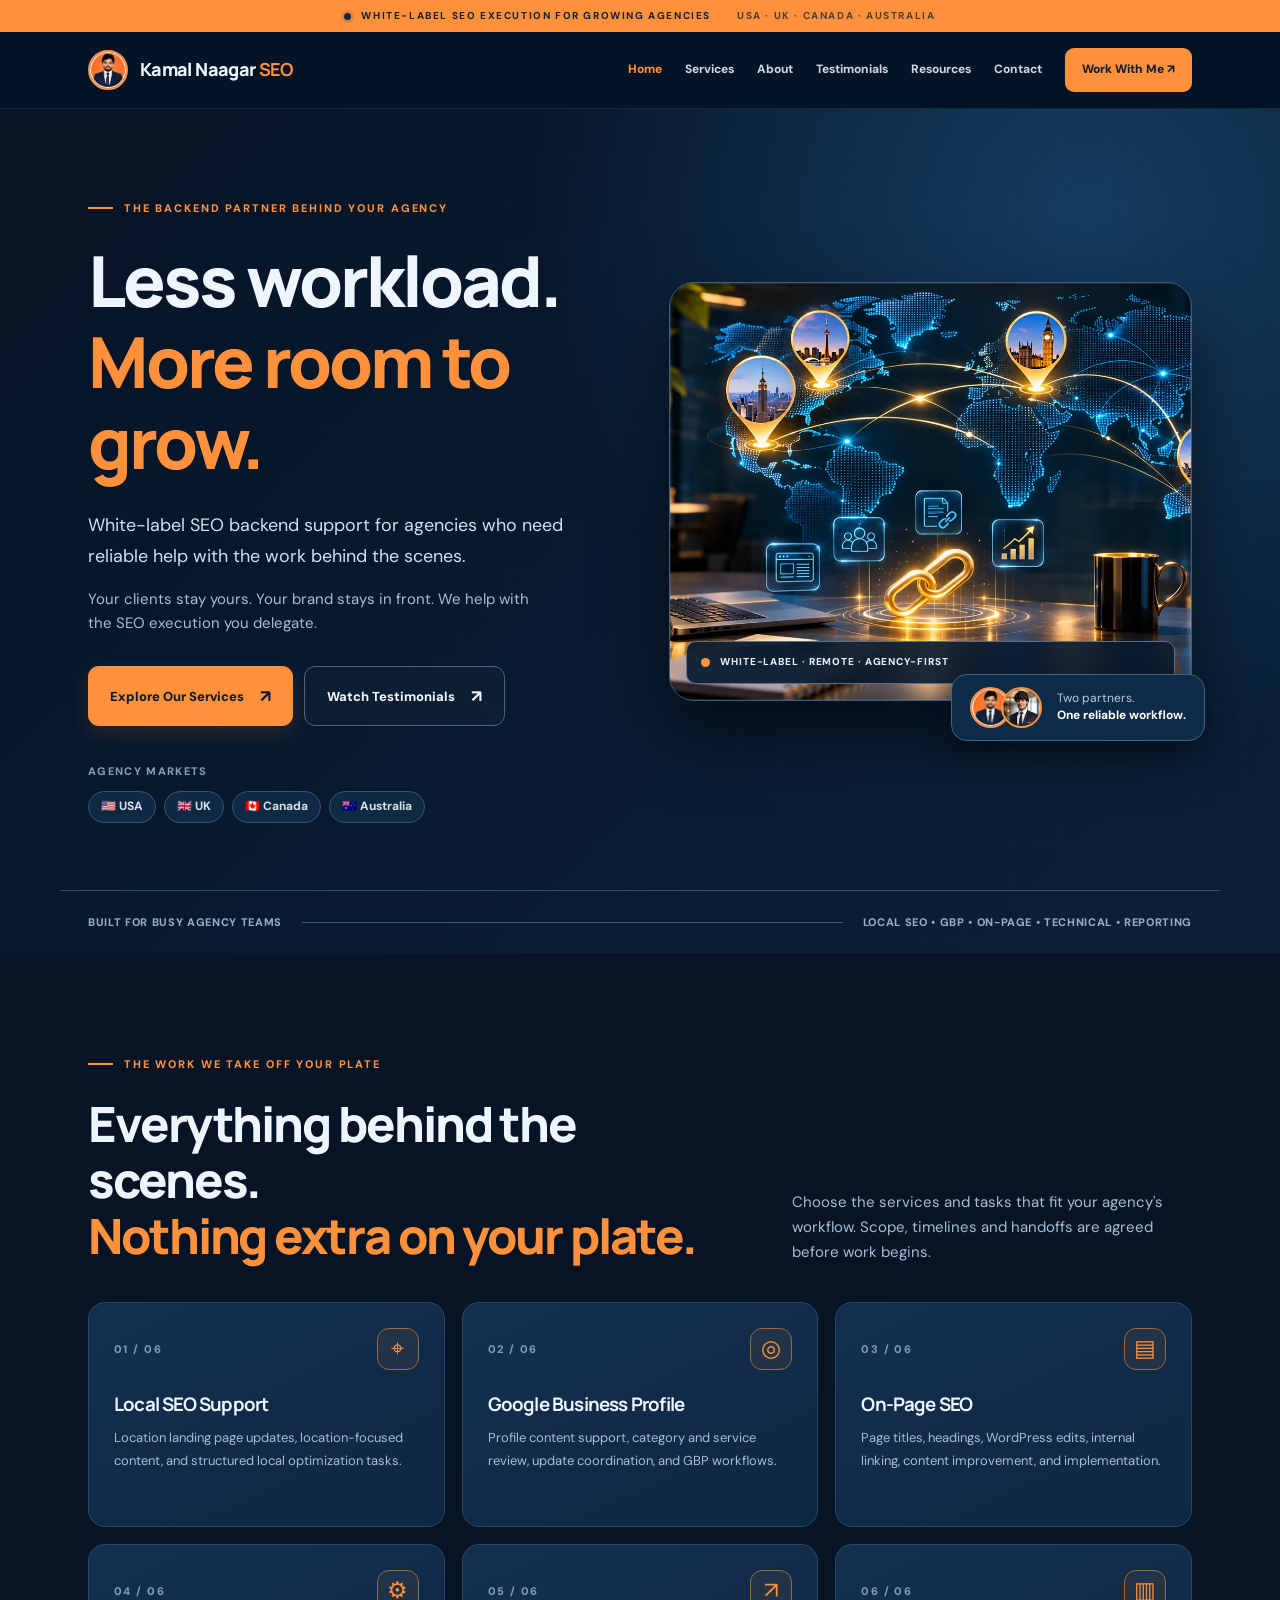
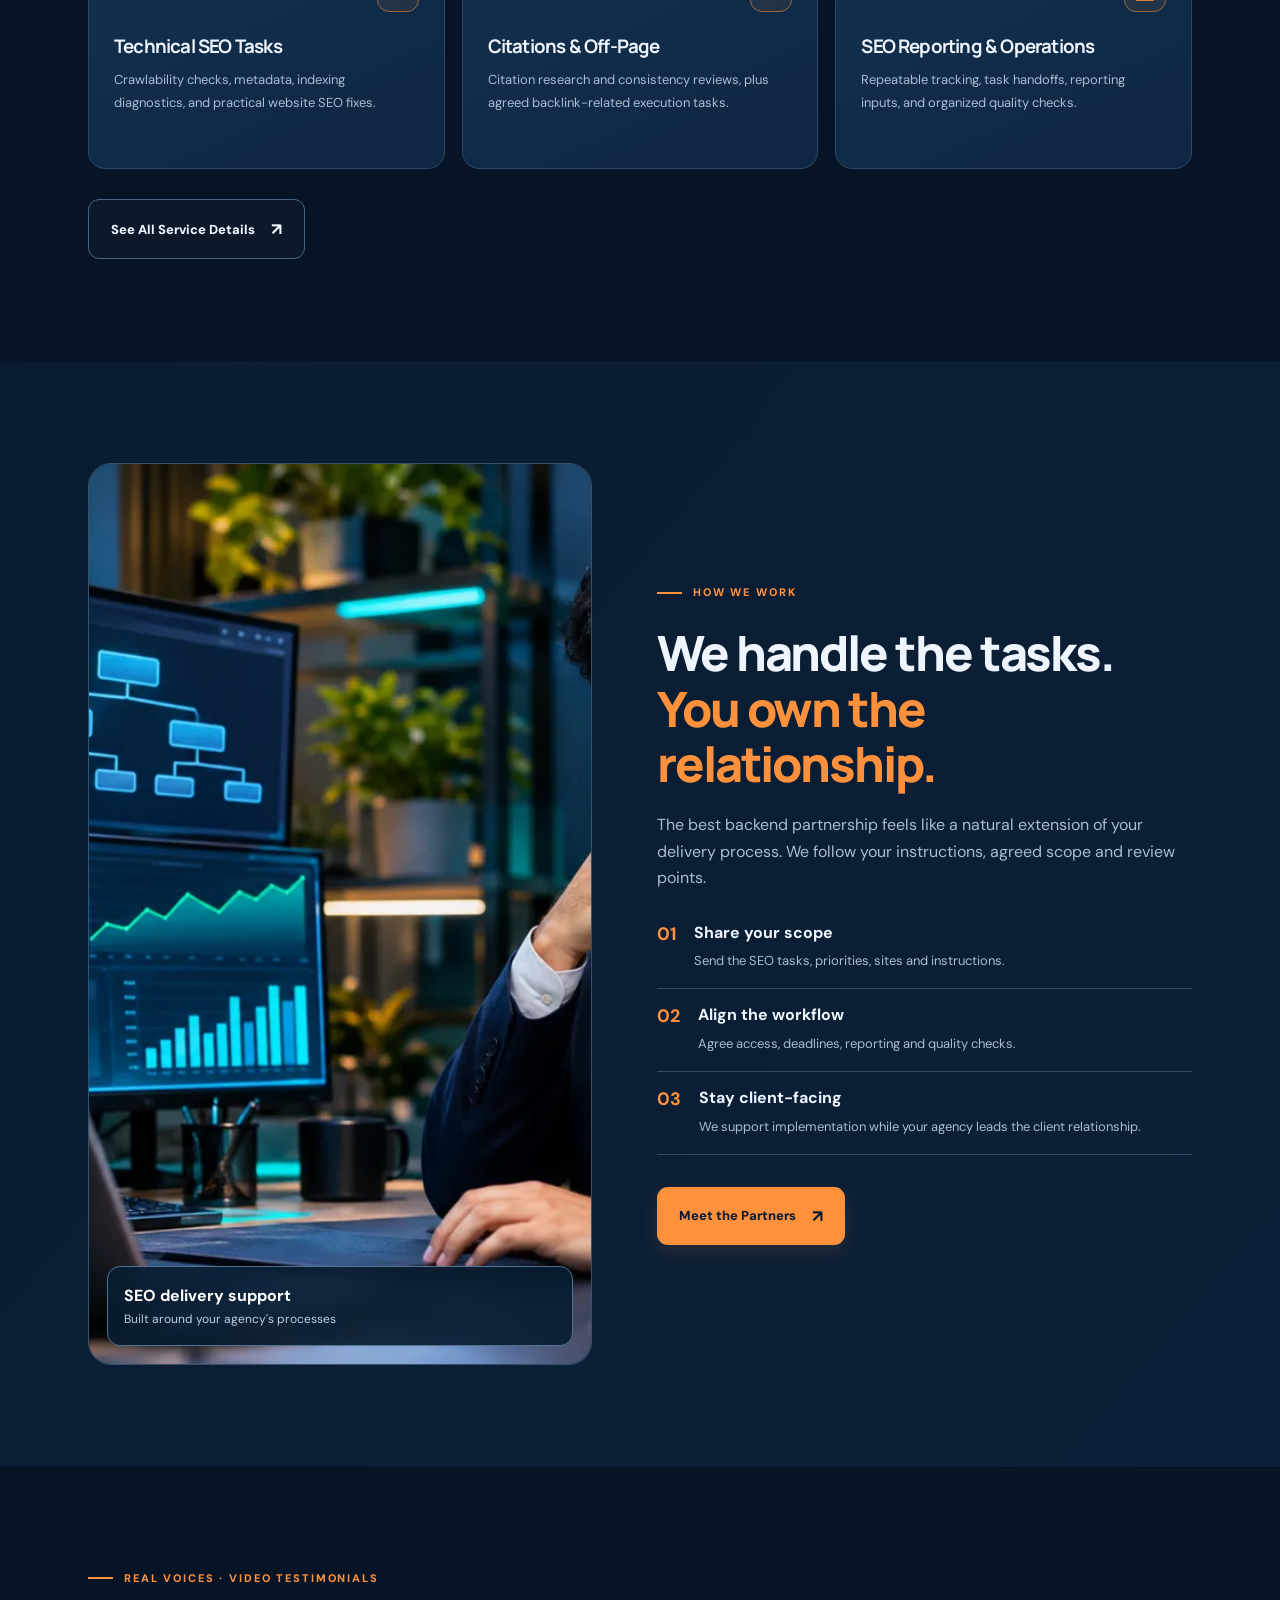
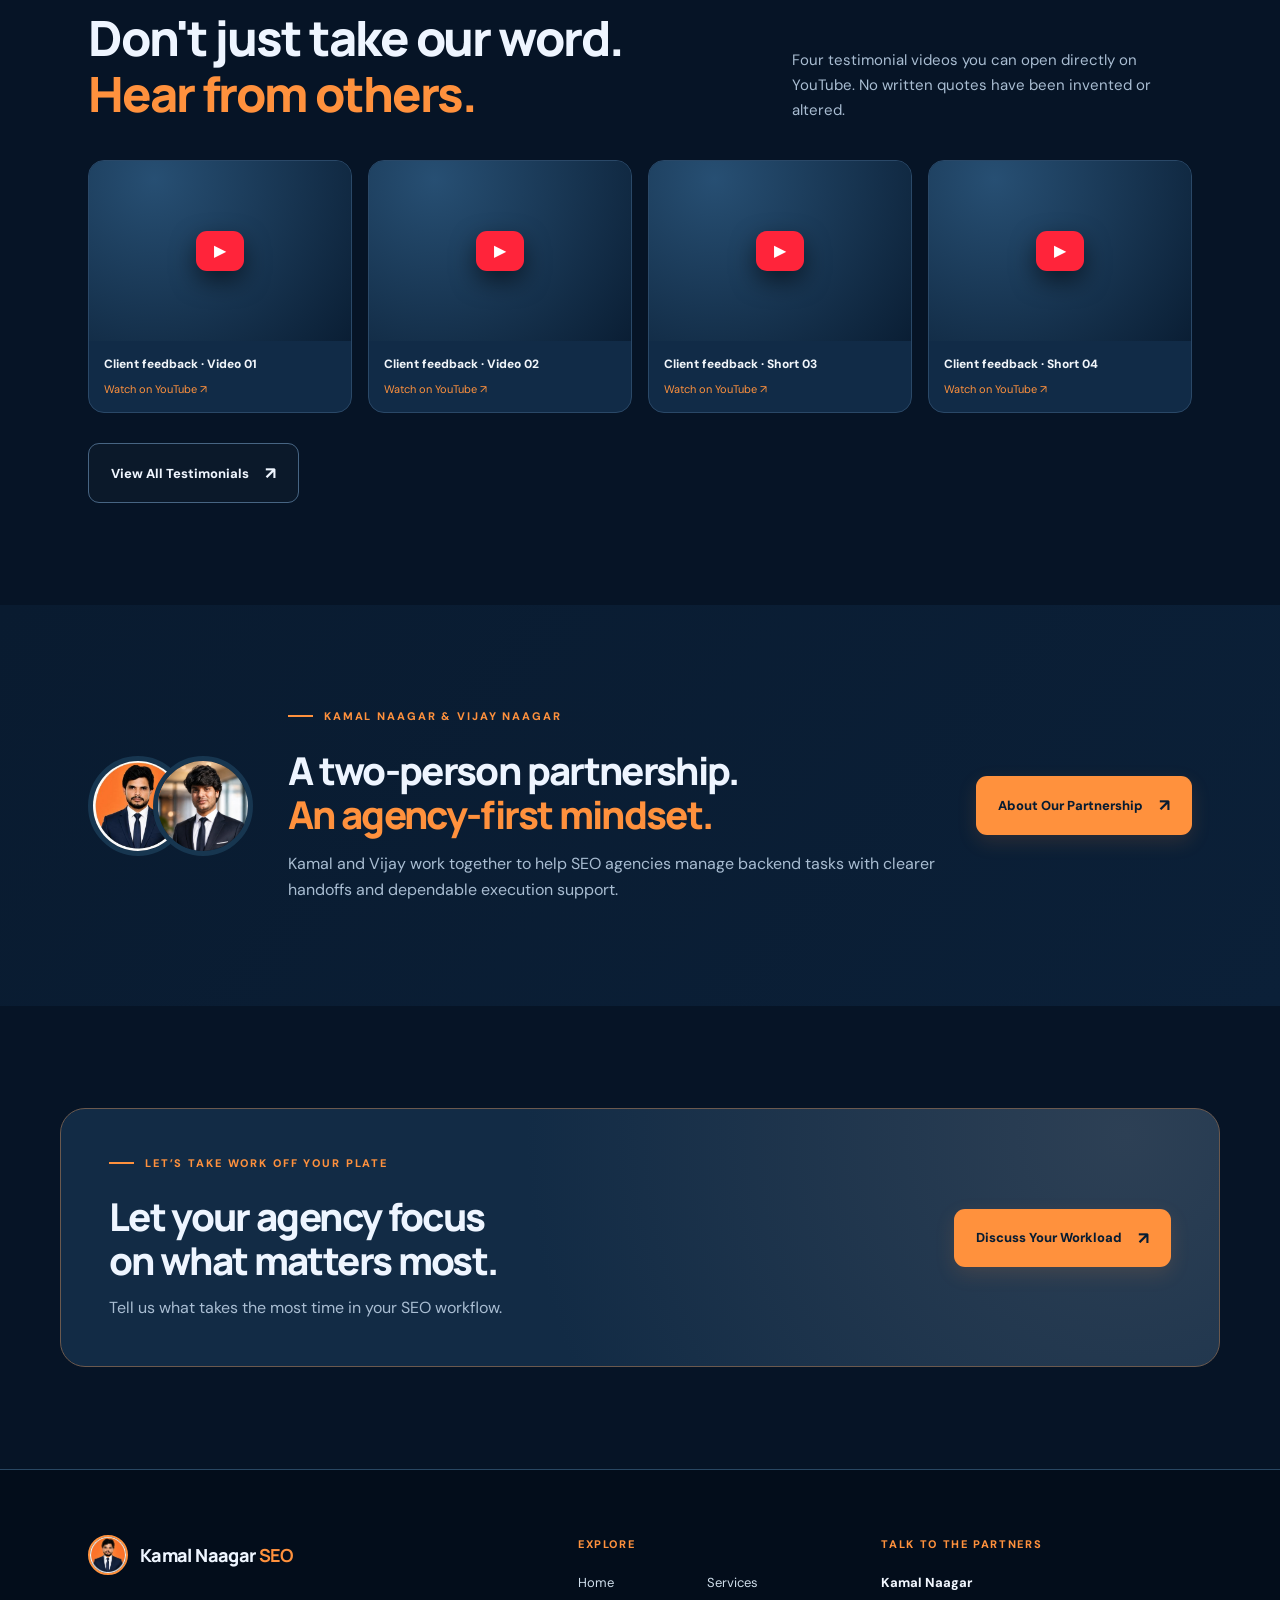
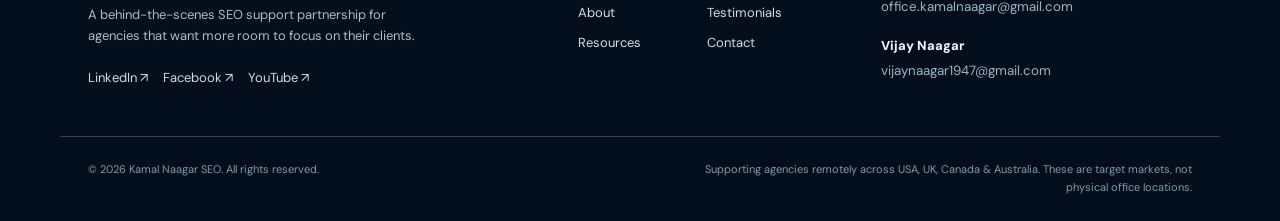
==== index.html @ 5e61b2eb "Add files via upload" ====
<!DOCTYPE html>

<html lang="en"><head><meta charset="utf-8"/><meta content="width=device-width,initial-scale=1" name="viewport"/><meta content="#061426" name="theme-color"/><title>White-Label SEO Backend Support for Agencies | Kamal Naagar SEO</title><meta content="Reduce SEO delivery workload with white-label local SEO, GBP, on-page and technical SEO support for agencies in the USA, UK, Canada and Australia." name="description"/><link href="https://kamalnaagarseo.github.io/" rel="canonical"/><meta content="website" property="og:type"/><meta content="White-Label SEO Backend Support for Agencies" property="og:title"/><meta content="Reduce SEO delivery workload with white-label local SEO, GBP, on-page and technical SEO support for agencies in the USA, UK, Canada and Australia." property="og:description"/><meta content="https://kamalnaagarseo.github.io/kamal.jpg" property="og:image"/><link href="kamal.jpg" rel="icon" type="image/jpeg"/><style>
@import url('https://fonts.googleapis.com/css2?family=DM+Sans:wght@400;500;600;700;800&family=Manrope:wght@400;500;600;700;800&display=swap');
:root{--bg:#061426;--bg2:#091c32;--panel:#0f2742;--panel2:#112e4e;--ink:#eef5ff;--muted:#a9bdd2;--orange:#ff913d;--orange2:#ffb469;--line:#274360;--max:1160px}*{box-sizing:border-box}html{scroll-behavior:smooth}body{margin:0;min-width:320px;background:var(--bg);color:var(--ink);font-family:'DM Sans',Arial,sans-serif;font-size:16px;line-height:1.65;overflow-x:hidden}img{max-width:100%}button,input,textarea,select{font:inherit}button,a{-webkit-tap-highlight-color:transparent}a{color:inherit}a:focus-visible,button:focus-visible,input:focus-visible,textarea:focus-visible,select:focus-visible{outline:3px solid #ffbc7b;outline-offset:3px}h1,h2,h3{font-family:Manrope,Arial,sans-serif;letter-spacing:-.043em;line-height:1.15;margin:0}h1{font-size:clamp(2.75rem,5.5vw,5.2rem);font-weight:800}h2{font-size:clamp(2rem,3.8vw,3.55rem);font-weight:800}h2 em{font-style:normal;color:var(--orange)}h3{font-size:1.17rem}p{margin:0;color:var(--muted)}.wrap{max-width:var(--max);padding:0 28px;margin:0 auto}.topline{height:32px;display:flex;align-items:center;justify-content:center;gap:10px;background:var(--orange);color:#152339;font-size:10px;letter-spacing:.16em;font-weight:800}.pulse{height:7px;width:7px;border-radius:50%;background:#142940;box-shadow:0 0 0 3px #14294021}.topline-right{margin-left:16px;opacity:.75}.site-header{z-index:100;position:sticky;top:0;background:#061426f2;border-bottom:1px solid #253b5385;backdrop-filter:blur(18px)}.nav-row{height:76px;display:flex;align-items:center;justify-content:space-between;gap:20px}.logo{display:inline-flex;align-items:center;gap:12px;text-decoration:none;white-space:nowrap;font-family:Manrope,sans-serif;letter-spacing:-.035em;font-size:18px;font-weight:800}.logo img{width:40px;height:40px;border-radius:50%;border:2px solid var(--orange);object-fit:cover;background:#fff}.logo b{color:var(--orange)}.nav-links{display:flex;align-items:center;gap:23px}.nav-links a{text-decoration:none;font-size:12px;font-weight:800;color:#cad7e6;transition:color .2s}.nav-links a:hover,.nav-links a[aria-current="page"]{color:var(--orange)}.nav-links .nav-cta{color:#0e1e30;background:var(--orange);padding:12px 17px;border-radius:9px}.menu-toggle{display:none;flex-direction:column;align-items:center;justify-content:center;gap:5px;border:1px solid #46617c;border-radius:9px;background:#132b45;width:44px;height:44px}.menu-toggle span{display:block;width:19px;height:2px;background:#fff;border-radius:2px}.section{padding:102px 0}.section-alt{background:linear-gradient(130deg,#091b30,#0b2038)}.kicker{color:var(--orange);text-transform:uppercase;letter-spacing:.17em;font-size:11px;font-weight:800;display:flex;align-items:center;gap:11px;margin-bottom:23px}.kicker>span{height:2px;width:25px;flex:none;background:var(--orange)}.btn{display:inline-flex;align-items:center;justify-content:center;gap:16px;text-decoration:none;border-radius:11px;padding:15px 22px;font-weight:800;font-size:13px;transition:transform .2s,box-shadow .2s;white-space:nowrap}.btn:hover{transform:translateY(-3px)}.btn-primary{background:var(--orange);color:#071c32;box-shadow:0 7px 20px #ff913d22;border:none;cursor:pointer}.btn-outline{border:1px solid #476583;color:#f0f6ff;background:#ffffff05}.btn span{font-size:17px}.intro{font-size:clamp(1rem,1.4vw,1.2rem);line-height:1.75;color:#d1e0ef}.hero-home{position:relative;overflow:hidden;background:radial-gradient(circle at 85% 12%,#153c60 0,transparent 42%),linear-gradient(135deg,#061426 10%,#0a2038 90%)}.hero-home:before{content:"";position:absolute;inset:0;pointer-events:none;opacity:.19;background-image:linear-gradient(#31506a55 1px,transparent 1px),linear-gradient(90deg,#31506a55 1px,transparent 1px);background-size:46px 46px;mask-image:linear-gradient(90deg,transparent,#000)}.hero-layout{position:relative;display:grid;grid-template-columns:1fr 1fr;align-items:center;gap:58px;padding-top:90px;padding-bottom:67px}.hero-copy h1 span,.inner-hero h1 span{color:var(--orange)}.hero-copy .intro{margin-top:27px;max-width:500px}.support-text{max-width:460px;margin-top:14px;font-size:15px}.hero-actions{display:flex;flex-wrap:wrap;gap:11px;margin:30px 0 36px}.market-label{font-size:11px;letter-spacing:.12em;color:#839eb8;font-weight:800}.market-pills{display:flex;flex-wrap:wrap;gap:8px;margin-top:11px}.market-pills span{border:1px solid #375370;color:#d5e2ee;background:#0e2a43;font-weight:700;letter-spacing:0;font-size:12px;padding:5px 12px;border-radius:30px}.hero-art{position:relative;min-width:0;padding-bottom:40px}.art-frame{position:relative;overflow:hidden;border-radius:25px;border:1px solid #3d5c7c;box-shadow:0 32px 70px #0008;background:#18314c}.art-frame:after{content:"";position:absolute;inset:0;box-shadow:inset 0 0 0 1px #ffffff16;pointer-events:none}.art-frame>img{display:block;aspect-ratio:1.25;object-fit:cover;width:100%;height:auto;object-position:center}.art-label{position:absolute;bottom:16px;left:16px;right:16px;border:1px solid #55718e;background:#071a2fe8;color:#e5f1fa;backdrop-filter:blur(10px);padding:12px 14px;border-radius:10px;font-size:10px;font-weight:800;letter-spacing:.09em;display:flex;align-items:center;gap:10px}.eyedot{height:9px;width:9px;background:#ff963f;border-radius:100%}.hero-partners{display:flex;align-items:center;position:absolute;right:-13px;bottom:0;padding:12px 18px;border-radius:16px;border:1px solid #426282;background:#0d2a47;box-shadow:0 14px 30px #0006}.hero-partners img{width:41px;height:41px;border-radius:50%;border:2px solid var(--orange);object-fit:cover;margin-right:-10px;background:white}.hero-partners span{font-size:12px;margin-left:25px;color:#b9cadc;line-height:1.4}.hero-partners strong{color:white}.hero-bottom{position:relative;border-top:1px solid #31506c;display:flex;align-items:center;gap:20px;padding-top:22px;padding-bottom:22px;color:#96aec4;font-size:11px;letter-spacing:.06em;text-transform:uppercase;font-weight:800}.hero-line{height:1px;flex:1;background:#3e5a75}.section-heading{display:flex;align-items:end;justify-content:space-between;gap:38px;margin-bottom:38px}.section-heading>p{max-width:400px;font-size:15px}.service-grid{display:grid;grid-template-columns:repeat(3,minmax(0,1fr));gap:17px}.service-card{border:1px solid #2a4867;border-radius:17px;padding:25px 25px 30px;background:linear-gradient(155deg,#12304e,#0e2742);min-height:225px;transition:transform .25s,border-color .25s}.service-card:hover{transform:translateY(-5px);border-color:#ff913d85}.card-top{display:flex;justify-content:space-between;align-items:center;margin-bottom:24px}.service-num{font-size:11px;color:#7e9ebd;letter-spacing:.13em;font-weight:800}.service-icon{display:grid;place-items:center;width:42px;height:42px;border:1px solid #9d683f;background:#ff913d14;border-radius:12px;color:var(--orange);font-size:23px}.service-card h3{margin-bottom:11px}.service-card p{font-size:13px;line-height:1.75}.center-action{margin-top:30px}.editorial-grid{display:grid;grid-template-columns:.97fr 1.03fr;gap:65px;align-items:center}.editorial-image,.feature-image{position:relative;min-width:0;border:1px solid #335270;border-radius:23px;overflow:hidden;background:#12314f}.editorial-image img,.feature-image img{width:100%;display:block;aspect-ratio:1.15;object-fit:cover}.image-badge{position:absolute;left:18px;right:18px;bottom:18px;background:#091d32e8;border:1px solid #517392;border-radius:13px;padding:16px;display:flex;flex-direction:column;backdrop-filter:blur(12px)}.image-badge strong{color:#fff}.image-badge span{color:#becfe1;font-size:12px}.editorial-copy>p,.feature-text>p{margin:20px 0 26px}.timeline{display:grid;gap:13px;margin:28px 0 32px}.timeline>div{display:flex;gap:18px;padding-bottom:17px;border-bottom:1px solid #304d67}.timeline strong{color:var(--orange);font-size:18px}.timeline span{display:grid;gap:4px}.timeline b{color:#eff6ff}.timeline small{font-size:13px;color:var(--muted)}.testimonial-grid{display:grid;grid-template-columns:repeat(4,minmax(0,1fr));gap:16px}.testimonial-card{background:#112b47;border:1px solid #2a4867;border-radius:16px;overflow:hidden;text-decoration:none;transition:transform .2s}.testimonial-card:hover{transform:translateY(-4px)}.testimonial-visual{position:relative;aspect-ratio:16/11;background:radial-gradient(circle at 25% 10%,#274f73,#0a1e34);display:grid;place-items:center}.testimonial-visual img{position:absolute;width:100%;height:100%;object-fit:cover;opacity:.8}.play-icon{position:relative;z-index:2;background:#ff243a;color:#fff;border-radius:11px;padding:12px 18px;line-height:1;box-shadow:0 10px 25px #0008}.test-info{display:flex;flex-direction:column;padding:14px 15px;gap:5px}.test-info span:first-child{color:#f0f5fa;font-size:12px;font-weight:800}.test-info span:last-child{color:var(--orange);font-size:11px}.partner-callout{display:grid;grid-template-columns:auto 1fr auto;gap:35px;align-items:center}.partner-callout h2{font-size:clamp(1.9rem,3vw,2.9rem)}.partner-callout p{margin-top:14px;max-width:670px}.partner-stack{display:flex;align-items:center}.partner-stack img{width:100px;height:100px;object-fit:cover;border:5px solid #173650;border-radius:50%;background:white}.partner-stack img+img{margin-left:-35px}.cta-band{border:1px solid #6b594e;border-radius:25px;display:flex;justify-content:space-between;align-items:center;gap:30px;padding:45px 48px;background:radial-gradient(circle at 92% 10%,#2d4055,#122b45 55%)}.cta-band h2{font-size:clamp(1.8rem,3vw,2.8rem)}.cta-band p{margin-top:12px}.inner-hero{background:radial-gradient(circle at 88% 10%,#193d5c 0,transparent 50%),#091a2e;border-bottom:1px solid #294561;padding:92px 0}.inner-hero-grid{display:grid;grid-template-columns:1fr 1fr;gap:55px;align-items:center}.inner-hero h1{font-size:clamp(2.6rem,4.8vw,4.5rem)}.inner-hero .intro{max-width:700px;margin:22px 0 30px}.inner-hero-image{position:relative;border:1px solid #3a5a74;border-radius:22px;padding:9px;background:#132c47;overflow:hidden}.inner-hero-image img{display:block;aspect-ratio:1.4;object-fit:cover;width:100%;border-radius:15px}.image-note{position:absolute;bottom:14px;right:14px;color:#d6e4ef;font-size:10px;background:#061426c9;padding:5px 10px;border-radius:7px}.feature-row{display:grid;grid-template-columns:1fr 1fr;gap:55px;align-items:center}.feature-image img{aspect-ratio:1.25}.tick-list{padding:0;margin:20px 0 31px;list-style:none;display:grid;gap:11px}.tick-list li{padding-left:28px;position:relative;color:#d0deeb}.tick-list li:before{content:'✓';position:absolute;left:0;color:var(--orange);font-weight:900}.compact-hero{padding:88px 0 73px}.compact-hero h1{max-width:850px}.about-hero{text-align:left}.team-portraits{display:flex;align-items:center;gap:0;margin-top:27px}.team-portraits>img{height:78px;width:78px;object-fit:cover;border-radius:50%;border:4px solid var(--orange);background:#fff}.team-portraits>img+img{margin-left:-16px}.team-portraits>div{display:grid;margin-left:18px}.team-portraits strong{color:#fff}.team-portraits span{font-size:13px;color:var(--muted)}.team-grid{display:grid;grid-template-columns:1fr 1fr;gap:23px}.team-card{background:#102a46;border:1px solid #2e4e6c;border-radius:23px;overflow:hidden;display:grid;grid-template-columns:44% 56%;min-height:385px}.team-photo{background:#132942;min-width:0}.team-photo img{width:100%;height:100%;min-height:385px;object-fit:cover;object-position:center}.team-body{padding:34px 25px;display:flex;flex-direction:column;align-items:start;justify-content:center;gap:10px;min-width:0}.role-label{font-size:10px;color:var(--orange);font-weight:800;letter-spacing:.13em}.team-body h3{font-size:1.8rem;margin-bottom:5px}.team-body p{font-size:13px;margin-bottom:13px}.team-body a{font-size:12px;overflow-wrap:anywhere;color:#ffc08b;text-decoration:none}.contact-grid{display:grid;grid-template-columns:1.3fr .8fr;gap:28px;align-items:start}.contact-panel,.contact-side{border-radius:24px;background:#102943;border:1px solid #2b4a67;padding:35px}.contact-panel h2,.contact-side h2{font-size:clamp(1.8rem,3vw,2.6rem);margin-bottom:14px}.contact-panel>p{margin-bottom:26px;font-size:14px}.contact-form{display:grid;gap:18px}.form-row{display:grid;grid-template-columns:1fr 1fr;gap:17px}.contact-form label{display:grid;gap:8px;color:#e5f2ff;font-size:12px;font-weight:800}.contact-form input,.contact-form select,.contact-form textarea{width:100%;border-radius:10px;border:1px solid #3a5975;background:#061c31;color:#eff6ff;padding:12px 14px;outline:none;min-width:0}.contact-form textarea{resize:vertical}.contact-form input::placeholder,.contact-form textarea::placeholder{color:#7f9bb5}.contact-form .btn{justify-self:start}.form-disclosure{font-size:12px}.form-error{font-size:13px;color:#ffcbac}.contact-person{border-bottom:1px solid #34536e;display:flex;gap:15px;padding:20px 0;align-items:center}.contact-person img{width:68px;height:68px;object-fit:cover;border:2px solid var(--orange);background:#fff;border-radius:14px}.contact-person h3{font-size:16px}.contact-person p{font-size:12px;margin:3px 0}.contact-person a{font-size:12px;color:var(--orange);overflow-wrap:anywhere;text-decoration:none}.contact-note{margin-top:25px;border-radius:12px;background:#0b213a;padding:20px}.contact-note p{margin:10px 0}.contact-note small{color:#9eb5cd}.embed-grid{display:grid;grid-template-columns:1fr 1fr;gap:25px}.embed-card{border:1px solid #2f4d6a;border-radius:18px;overflow:hidden;background:#112a46}.embed-card iframe{display:block;width:100%;aspect-ratio:16/9;border:0}.embed-meta{padding:18px 20px;display:flex;align-items:center;justify-content:space-between;gap:15px}.embed-meta h3{font-size:15px}.embed-meta a{color:var(--orange);text-decoration:none;font-size:12px;white-space:nowrap}.resource-grid{display:grid;grid-template-columns:1fr 1fr;gap:25px}.resource-card{background:#102a46;border:1px solid #34536e;border-radius:20px;overflow:hidden;text-decoration:none;padding:26px}.resource-art{background:linear-gradient(100deg,#183e62,#09223b);height:140px;margin:-26px -26px 24px;display:grid;place-items:center}.resource-art span{font-size:66px;color:var(--orange)}.resource-card h2{font-size:25px;margin:11px 0}.resource-card p{margin-bottom:15px}.resource-card strong{color:var(--orange);font-size:13px}.article-body{max-width:850px}.article-body .backlink{color:var(--orange);text-decoration:none}.article-body section{padding:28px 0;border-bottom:1px solid #2d4a64}.article-body h2{font-size:26px;margin-bottom:15px}.article-body p{font-size:16px}.article-end{margin-top:35px;background:#14304c;padding:22px;border-radius:12px}.article-end a{color:var(--orange)}.site-footer{background:#030d1b;border-top:1px solid #294762;padding:65px 0 25px}.footer-main{display:grid;grid-template-columns:1.4fr .8fr 1fr;gap:55px}.foot-about>p{margin:20px 0;max-width:340px;font-size:13px}.foot-label{font-size:11px;font-weight:800;color:var(--orange);letter-spacing:.15em;text-transform:uppercase;display:block;margin-bottom:18px}.footer-nav{display:grid;grid-template-columns:1fr 1fr;gap:9px}.footer-nav a,.social-links a{font-size:13px;text-decoration:none;color:#d0deeb}.social-links{display:flex;gap:15px;flex-wrap:wrap}.foot-email{font-size:13px;display:block;color:#f2f7ff;text-decoration:none;font-weight:800;margin-top:16px}.foot-email:first-of-type{margin-top:0}.footer-main small{color:#9bb4cb;overflow-wrap:anywhere}.bottomline{display:flex;justify-content:space-between;gap:25px;margin-top:48px;padding-top:23px;border-top:1px solid #29425d;color:#7e9bb5;font-size:11px}.bottomline span:last-child{text-align:right;max-width:510px}
@media(max-width:1050px){.nav-links{gap:13px}.hero-layout{gap:30px}.team-card{grid-template-columns:1fr}.team-photo img{max-height:270px;min-height:250px}.team-body{padding:30px}}@media(max-width:850px){.menu-toggle{display:flex;cursor:pointer}.nav-links{display:none;position:absolute;top:76px;left:0;right:0;padding:22px 28px 30px;background:#071a2d;box-shadow:0 20px 30px #0008;border-bottom:1px solid #345773;flex-direction:column;align-items:stretch;gap:0}.nav-links.open{display:flex}.nav-links a{font-size:15px;padding:12px 0}.nav-links .nav-cta{text-align:center;margin-top:15px;padding:12px}.hero-layout,.editorial-grid,.feature-row,.inner-hero-grid,.contact-grid{grid-template-columns:1fr}.hero-copy{max-width:720px}.hero-art{max-width:650px}.hero-home .hero-layout{padding-top:65px}.section-heading{display:block}.section-heading>p{margin-top:20px;max-width:700px}.service-grid{grid-template-columns:repeat(2,minmax(0,1fr))}.testimonial-grid{grid-template-columns:repeat(2,minmax(0,1fr))}.partner-callout{grid-template-columns:auto 1fr}.partner-callout>.btn{grid-column:2;justify-self:start}.footer-main{gap:30px}.inner-hero-grid{gap:35px}.inner-hero-image{max-width:700px}.topline-right{display:none}}@media(max-width:620px){.wrap{padding:0 20px}.topline{font-size:8px;letter-spacing:.09em}.nav-row{height:68px}.nav-links{top:68px}.logo{font-size:16px}.logo img{width:36px;height:36px}.section{padding:68px 0}.hero-layout{padding-top:50px;padding-bottom:48px}.hero-copy h1{font-size:clamp(2.6rem,10vw,3.8rem)}.hero-art{padding-right:8px;padding-bottom:30px}.hero-partners{right:0}.hero-bottom{align-items:flex-start;flex-direction:column;gap:5px;font-size:10px}.hero-line{display:none}.art-label{font-size:8px;bottom:12px;left:10px;right:10px}.service-grid,.testimonial-grid,.team-grid,.embed-grid,.resource-grid,.form-row{grid-template-columns:1fr}.service-card{min-height:auto}.partner-callout{grid-template-columns:1fr}.partner-callout>.btn{grid-column:auto}.cta-band{padding:30px 23px;flex-direction:column;align-items:stretch}.cta-band .btn{align-self:start}.inner-hero{padding:62px 0}.contact-panel,.contact-side{padding:23px}.footer-main{grid-template-columns:1fr}.bottomline{flex-direction:column}.bottomline span:last-child{text-align:left}.team-card{grid-template-columns:1fr}.team-photo img{max-height:340px}.embed-meta{align-items:flex-start;flex-direction:column}.partner-stack img{width:84px;height:84px}.hero-actions>.btn{font-size:12px;padding:13px 17px}.section-heading h2{font-size:clamp(2rem,9vw,3rem)}}@media(prefers-reduced-motion:reduce){*,*:before,*:after{scroll-behavior:auto!important;transition:none!important}}


/* Guaranteed resilient responsive layout */
html,body{width:100%;max-width:100%;overflow-x:clip}
.wrap{width:min(100% - 40px,1160px);margin-inline:auto}
img,video,iframe{max-width:100%}
.hero-art,.hero-copy,.feature-image,.feature-text,.inner-hero-image,.team-card,.contact-panel,.contact-side{min-width:0}
.team-portraits img{width:86px;height:86px;object-fit:cover;border-radius:50%;border:3px solid #ff913d}
.team-photo img{object-fit:cover;object-position:center 25%}
.contact-person{min-width:0}
.contact-person img{width:74px;height:74px;object-fit:cover;border-radius:50%;flex:none}
.contact-person a,.foot-email{overflow-wrap:anywhere}
.testimonial-visual img{width:100%;height:100%;object-fit:cover}
@media(max-width:980px){.wrap{width:min(100% - 32px,1160px)}.hero-layout,.inner-hero-grid,.feature-row,.contact-grid{grid-template-columns:1fr}.hero-art{max-width:660px}.service-grid{grid-template-columns:repeat(2,minmax(0,1fr))}.team-grid{grid-template-columns:1fr}.testimonial-grid{grid-template-columns:repeat(2,minmax(0,1fr))}}
@media(max-width:640px){.wrap{width:min(100% - 28px,1160px)}.service-grid,.testimonial-grid,.form-row{grid-template-columns:1fr}.team-card{display:block}.team-photo{height:330px}.team-photo img{min-height:0;height:100%;width:100%}.hero-layout{padding-top:54px}.inner-hero{padding-top:64px}.contact-panel,.contact-side{padding:22px}.hero-art{width:100%}.hero-actions .btn{width:100%}.site-header .logo span{font-size:14px}}

</style><link href="styles.css" rel="stylesheet"/><script defer="" src="site.js"></script></head><body><div class="topline"><span class="pulse"></span> WHITE-LABEL SEO EXECUTION FOR GROWING AGENCIES <span class="topline-right">USA · UK · CANADA · AUSTRALIA</span></div><header class="site-header"><div class="wrap nav-row"><a class="logo" href="index.html"><img alt="Kamal Naagar portrait mark" height="38" src="kamal.jpg" width="38"/><span>Kamal Naagar <b>SEO</b></span></a><button aria-controls="nav-links" aria-expanded="false" aria-label="Open navigation" class="menu-toggle" type="button"><span></span><span></span><span></span></button><nav aria-label="Main navigation" class="nav-links" id="nav-links"><a aria-current="page" href="index.html">Home</a><a href="services.html">Services</a><a href="about.html">About</a><a href="testimonials.html">Testimonials</a><a href="resources.html">Resources</a><a href="contact.html">Contact</a><a class="nav-cta" href="mailto:office.kamalnaagar@gmail.com?subject=White-Label%20SEO%20Backend%20Support%20Inquiry">Work With Me ↗</a></nav></div></header><main><section class="hero-home"><div class="wrap hero-layout"><div class="hero-copy"><div class="kicker"><span></span>THE BACKEND PARTNER BEHIND YOUR AGENCY</div><h1>Less workload.<br/><span>More room to grow.</span></h1><p class="intro">White-label SEO backend support for agencies who need reliable help with the work behind the scenes.</p><p class="support-text">Your clients stay yours. Your brand stays in front. We help with the SEO execution you delegate.</p><div class="hero-actions"><a class="btn btn-primary" href="services.html">Explore Our Services <span aria-hidden="true">↗</span></a><a class="btn btn-outline" href="testimonials.html">Watch Testimonials <span aria-hidden="true">↗</span></a></div><div class="market-label">AGENCY MARKETS <div class="market-pills"><span>🇺🇸 USA</span><span>🇬🇧 UK</span><span>🇨🇦 Canada</span><span>🇦🇺 Australia</span></div></div></div><div class="hero-art"><div class="art-frame"><img alt="Illustrative global digital network for remote agency support" fetchpriority="high" height="900" src="global.webp" width="1400"/><div class="art-label"><span class="eyedot"></span>WHITE-LABEL · REMOTE · AGENCY-FIRST</div></div><div class="hero-partners"><img alt="Kamal Naagar" src="kamal.jpg"/><img alt="Vijay Naagar" src="vijay.jpg"/><span>Two partners.<br/><strong>One reliable workflow.</strong></span></div></div></div><div class="wrap hero-bottom"><span>Built for busy agency teams</span><span class="hero-line"></span><span>Local SEO • GBP • On-Page • Technical • Reporting</span></div></section><section class="section"><div class="wrap"><div class="kicker"><span></span>THE WORK WE TAKE OFF YOUR PLATE</div><div class="section-heading"><div><h2>Everything behind the scenes.<br/><em>Nothing extra on your plate.</em></h2></div><p>Choose the services and tasks that fit your agency's workflow. Scope, timelines and handoffs are agreed before work begins.</p></div><div class="service-grid"><article class="service-card"><div class="card-top"><span class="service-num">01 / 06</span><span aria-hidden="true" class="service-icon">⌖</span></div><h3>Local SEO Support</h3><p>Location landing page updates, location-focused content, and structured local optimization tasks.</p></article><article class="service-card"><div class="card-top"><span class="service-num">02 / 06</span><span aria-hidden="true" class="service-icon">◎</span></div><h3>Google Business Profile</h3><p>Profile content support, category and service review, update coordination, and GBP workflows.</p></article><article class="service-card"><div class="card-top"><span class="service-num">03 / 06</span><span aria-hidden="true" class="service-icon">▤</span></div><h3>On-Page SEO</h3><p>Page titles, headings, WordPress edits, internal linking, content improvement, and implementation.</p></article><article class="service-card"><div class="card-top"><span class="service-num">04 / 06</span><span aria-hidden="true" class="service-icon">⚙</span></div><h3>Technical SEO Tasks</h3><p>Crawlability checks, metadata, indexing diagnostics, and practical website SEO fixes.</p></article><article class="service-card"><div class="card-top"><span class="service-num">05 / 06</span><span aria-hidden="true" class="service-icon">↗</span></div><h3>Citations &amp; Off-Page</h3><p>Citation research and consistency reviews, plus agreed backlink-related execution tasks.</p></article><article class="service-card"><div class="card-top"><span class="service-num">06 / 06</span><span aria-hidden="true" class="service-icon">▥</span></div><h3>SEO Reporting &amp; Operations</h3><p>Repeatable tracking, task handoffs, reporting inputs, and organized quality checks.</p></article></div><div class="center-action"><a class="btn btn-outline" href="services.html">See All Service Details <span aria-hidden="true">↗</span></a></div></div></section><section class="section section-alt"><div class="wrap editorial-grid"><div class="editorial-image"><img alt="Illustrative technical SEO workstations and analytics" height="900" loading="lazy" src="technical.webp" width="1400"/><div class="image-badge"><strong>SEO delivery support</strong><span>Built around your agency's processes</span></div></div><div class="editorial-copy"><div class="kicker"><span></span>HOW WE WORK</div><h2>We handle the tasks.<br/><em>You own the relationship.</em></h2><p>The best backend partnership feels like a natural extension of your delivery process. We follow your instructions, agreed scope and review points.</p><div class="timeline"><div><strong>01</strong><span><b>Share your scope</b><small>Send the SEO tasks, priorities, sites and instructions.</small></span></div><div><strong>02</strong><span><b>Align the workflow</b><small>Agree access, deadlines, reporting and quality checks.</small></span></div><div><strong>03</strong><span><b>Stay client-facing</b><small>We support implementation while your agency leads the client relationship.</small></span></div></div><a class="btn btn-primary" href="about.html">Meet the Partners <span aria-hidden="true">↗</span></a></div></div></section><section class="section"><div class="wrap"><div class="kicker"><span></span>REAL VOICES · VIDEO TESTIMONIALS</div><div class="section-heading"><div><h2>Don't just take our word.<br/><em>Hear from others.</em></h2></div><p>Four testimonial videos you can open directly on YouTube. No written quotes have been invented or altered.</p></div><div class="testimonial-grid"><a class="testimonial-card" href="https://www.youtube.com/watch?v=3HFFFrLKnqc" rel="noopener noreferrer" target="_blank"><div class="testimonial-visual"><img alt="Video thumbnail for Client feedback · Video 01" loading="lazy" onerror="this.style.display='none'" src="https://i.ytimg.com/vi/3HFFFrLKnqc/hqdefault.jpg"/><span aria-hidden="true" class="play-icon">▶</span></div><div class="test-info"><span>Client feedback · Video 01</span><span>Watch on YouTube ↗</span></div></a><a class="testimonial-card" href="https://www.youtube.com/watch?v=YvID2-nsrKQ" rel="noopener noreferrer" target="_blank"><div class="testimonial-visual"><img alt="Video thumbnail for Client feedback · Video 02" loading="lazy" onerror="this.style.display='none'" src="https://i.ytimg.com/vi/YvID2-nsrKQ/hqdefault.jpg"/><span aria-hidden="true" class="play-icon">▶</span></div><div class="test-info"><span>Client feedback · Video 02</span><span>Watch on YouTube ↗</span></div></a><a class="testimonial-card" href="https://www.youtube.com/shorts/nk5YbXqUpw0" rel="noopener noreferrer" target="_blank"><div class="testimonial-visual"><img alt="Video thumbnail for Client feedback · Short 03" loading="lazy" onerror="this.style.display='none'" src="https://i.ytimg.com/vi/nk5YbXqUpw0/hqdefault.jpg"/><span aria-hidden="true" class="play-icon">▶</span></div><div class="test-info"><span>Client feedback · Short 03</span><span>Watch on YouTube ↗</span></div></a><a class="testimonial-card" href="https://www.youtube.com/shorts/kAkJQXAwEa0" rel="noopener noreferrer" target="_blank"><div class="testimonial-visual"><img alt="Video thumbnail for Client feedback · Short 04" loading="lazy" onerror="this.style.display='none'" src="https://i.ytimg.com/vi/kAkJQXAwEa0/hqdefault.jpg"/><span aria-hidden="true" class="play-icon">▶</span></div><div class="test-info"><span>Client feedback · Short 04</span><span>Watch on YouTube ↗</span></div></a></div><div class="center-action"><a class="btn btn-outline" href="testimonials.html">View All Testimonials <span aria-hidden="true">↗</span></a></div></div></section><section class="section section-alt"><div class="wrap partner-callout"><div class="partner-stack"><img alt="Kamal Naagar" src="kamal.jpg"/><img alt="Vijay Naagar" src="vijay.jpg"/></div><div><div class="kicker"><span></span>KAMAL NAAGAR &amp; VIJAY NAAGAR</div><h2>A two-person partnership.<br/><em>An agency-first mindset.</em></h2><p>Kamal and Vijay work together to help SEO agencies manage backend tasks with clearer handoffs and dependable execution support.</p></div><a class="btn btn-primary" href="about.html">About Our Partnership <span aria-hidden="true">↗</span></a></div></section><section class="section"><div class="wrap cta-band"><div><div class="kicker"><span></span>LET’S TAKE WORK OFF YOUR PLATE</div><h2>Let your agency focus<br/>on what matters most.</h2><p>Tell us what takes the most time in your SEO workflow.</p></div><a class="btn btn-primary" href="mailto:office.kamalnaagar@gmail.com?subject=White-Label%20SEO%20Backend%20Support%20Inquiry">Discuss Your Workload <span aria-hidden="true">↗</span></a></div></section></main><footer class="site-footer"><div class="wrap footer-main"><div class="foot-about"><a class="logo" href="index.html"><img alt="Kamal Naagar portrait mark" height="38" src="kamal.jpg" width="38"/><span>Kamal Naagar <b>SEO</b></span></a><p>A behind-the-scenes SEO support partnership for agencies that want more room to focus on their clients.</p><div class="social-links"><a href="https://in.linkedin.com/in/kamal-naagar-seo" rel="noopener noreferrer" target="_blank">LinkedIn ↗</a><a href="https://www.facebook.com/kamal.naagar.5" rel="noopener noreferrer" target="_blank">Facebook ↗</a><a href="https://www.youtube.com/@kamalnaagarseo" rel="noopener noreferrer" target="_blank">YouTube ↗</a></div></div><div><span class="foot-label">Explore</span><div class="footer-nav"><a href="index.html">Home</a><a href="services.html">Services</a><a href="about.html">About</a><a href="testimonials.html">Testimonials</a><a href="resources.html">Resources</a><a href="contact.html">Contact</a></div></div><div><span class="foot-label">Talk to the partners</span><a class="foot-email" href="mailto:office.kamalnaagar@gmail.com">Kamal Naagar</a><small>office.kamalnaagar@gmail.com</small><a class="foot-email" href="mailto:vijaynaagar1947@gmail.com">Vijay Naagar</a><small>vijaynaagar1947@gmail.com</small></div></div><div class="wrap bottomline"><span>© 2026 Kamal Naagar SEO. All rights reserved.</span><span>Supporting agencies remotely across USA, UK, Canada &amp; Australia. These are target markets, not physical office locations.</span></div></footer></body></html>
---- styles.css ----
@import url('https://fonts.googleapis.com/css2?family=DM+Sans:wght@400;500;600;700;800&family=Manrope:wght@400;500;600;700;800&display=swap');
:root{--bg:#061426;--bg2:#091c32;--panel:#0f2742;--panel2:#112e4e;--ink:#eef5ff;--muted:#a9bdd2;--orange:#ff913d;--orange2:#ffb469;--line:#274360;--max:1160px}*{box-sizing:border-box}html{scroll-behavior:smooth}body{margin:0;min-width:320px;background:var(--bg);color:var(--ink);font-family:'DM Sans',Arial,sans-serif;font-size:16px;line-height:1.65;overflow-x:hidden}img{max-width:100%}button,input,textarea,select{font:inherit}button,a{-webkit-tap-highlight-color:transparent}a{color:inherit}a:focus-visible,button:focus-visible,input:focus-visible,textarea:focus-visible,select:focus-visible{outline:3px solid #ffbc7b;outline-offset:3px}h1,h2,h3{font-family:Manrope,Arial,sans-serif;letter-spacing:-.043em;line-height:1.15;margin:0}h1{font-size:clamp(2.75rem,5.5vw,5.2rem);font-weight:800}h2{font-size:clamp(2rem,3.8vw,3.55rem);font-weight:800}h2 em{font-style:normal;color:var(--orange)}h3{font-size:1.17rem}p{margin:0;color:var(--muted)}.wrap{max-width:var(--max);padding:0 28px;margin:0 auto}.topline{height:32px;display:flex;align-items:center;justify-content:center;gap:10px;background:var(--orange);color:#152339;font-size:10px;letter-spacing:.16em;font-weight:800}.pulse{height:7px;width:7px;border-radius:50%;background:#142940;box-shadow:0 0 0 3px #14294021}.topline-right{margin-left:16px;opacity:.75}.site-header{z-index:100;position:sticky;top:0;background:#061426f2;border-bottom:1px solid #253b5385;backdrop-filter:blur(18px)}.nav-row{height:76px;display:flex;align-items:center;justify-content:space-between;gap:20px}.logo{display:inline-flex;align-items:center;gap:12px;text-decoration:none;white-space:nowrap;font-family:Manrope,sans-serif;letter-spacing:-.035em;font-size:18px;font-weight:800}.logo img{width:40px;height:40px;border-radius:50%;border:2px solid var(--orange);object-fit:cover;background:#fff}.logo b{color:var(--orange)}.nav-links{display:flex;align-items:center;gap:23px}.nav-links a{text-decoration:none;font-size:12px;font-weight:800;color:#cad7e6;transition:color .2s}.nav-links a:hover,.nav-links a[aria-current="page"]{color:var(--orange)}.nav-links .nav-cta{color:#0e1e30;background:var(--orange);padding:12px 17px;border-radius:9px}.menu-toggle{display:none;flex-direction:column;align-items:center;justify-content:center;gap:5px;border:1px solid #46617c;border-radius:9px;background:#132b45;width:44px;height:44px}.menu-toggle span{display:block;width:19px;height:2px;background:#fff;border-radius:2px}.section{padding:102px 0}.section-alt{background:linear-gradient(130deg,#091b30,#0b2038)}.kicker{color:var(--orange);text-transform:uppercase;letter-spacing:.17em;font-size:11px;font-weight:800;display:flex;align-items:center;gap:11px;margin-bottom:23px}.kicker>span{height:2px;width:25px;flex:none;background:var(--orange)}.btn{display:inline-flex;align-items:center;justify-content:center;gap:16px;text-decoration:none;border-radius:11px;padding:15px 22px;font-weight:800;font-size:13px;transition:transform .2s,box-shadow .2s;white-space:nowrap}.btn:hover{transform:translateY(-3px)}.btn-primary{background:var(--orange);color:#071c32;box-shadow:0 7px 20px #ff913d22;border:none;cursor:pointer}.btn-outline{border:1px solid #476583;color:#f0f6ff;background:#ffffff05}.btn span{font-size:17px}.intro{font-size:clamp(1rem,1.4vw,1.2rem);line-height:1.75;color:#d1e0ef}.hero-home{position:relative;overflow:hidden;background:radial-gradient(circle at 85% 12%,#153c60 0,transparent 42%),linear-gradient(135deg,#061426 10%,#0a2038 90%)}.hero-home:before{content:"";position:absolute;inset:0;pointer-events:none;opacity:.19;background-image:linear-gradient(#31506a55 1px,transparent 1px),linear-gradient(90deg,#31506a55 1px,transparent 1px);background-size:46px 46px;mask-image:linear-gradient(90deg,transparent,#000)}.hero-layout{position:relative;display:grid;grid-template-columns:1fr 1fr;align-items:center;gap:58px;padding-top:90px;padding-bottom:67px}.hero-copy h1 span,.inner-hero h1 span{color:var(--orange)}.hero-copy .intro{margin-top:27px;max-width:500px}.support-text{max-width:460px;margin-top:14px;font-size:15px}.hero-actions{display:flex;flex-wrap:wrap;gap:11px;margin:30px 0 36px}.market-label{font-size:11px;letter-spacing:.12em;color:#839eb8;font-weight:800}.market-pills{display:flex;flex-wrap:wrap;gap:8px;margin-top:11px}.market-pills span{border:1px solid #375370;color:#d5e2ee;background:#0e2a43;font-weight:700;letter-spacing:0;font-size:12px;padding:5px 12px;border-radius:30px}.hero-art{position:relative;min-width:0;padding-bottom:40px}.art-frame{position:relative;overflow:hidden;border-radius:25px;border:1px solid #3d5c7c;box-shadow:0 32px 70px #0008;background:#18314c}.art-frame:after{content:"";position:absolute;inset:0;box-shadow:inset 0 0 0 1px #ffffff16;pointer-events:none}.art-frame>img{display:block;aspect-ratio:1.25;object-fit:cover;width:100%;height:auto;object-position:center}.art-label{position:absolute;bottom:16px;left:16px;right:16px;border:1px solid #55718e;background:#071a2fe8;color:#e5f1fa;backdrop-filter:blur(10px);padding:12px 14px;border-radius:10px;font-size:10px;font-weight:800;letter-spacing:.09em;display:flex;align-items:center;gap:10px}.eyedot{height:9px;width:9px;background:#ff963f;border-radius:100%}.hero-partners{display:flex;align-items:center;position:absolute;right:-13px;bottom:0;padding:12px 18px;border-radius:16px;border:1px solid #426282;background:#0d2a47;box-shadow:0 14px 30px #0006}.hero-partners img{width:41px;height:41px;border-radius:50%;border:2px solid var(--orange);object-fit:cover;margin-right:-10px;background:white}.hero-partners span{font-size:12px;margin-left:25px;color:#b9cadc;line-height:1.4}.hero-partners strong{color:white}.hero-bottom{position:relative;border-top:1px solid #31506c;display:flex;align-items:center;gap:20px;padding-top:22px;padding-bottom:22px;color:#96aec4;font-size:11px;letter-spacing:.06em;text-transform:uppercase;font-weight:800}.hero-line{height:1px;flex:1;background:#3e5a75}.section-heading{display:flex;align-items:end;justify-content:space-between;gap:38px;margin-bottom:38px}.section-heading>p{max-width:400px;font-size:15px}.service-grid{display:grid;grid-template-columns:repeat(3,minmax(0,1fr));gap:17px}.service-card{border:1px solid #2a4867;border-radius:17px;padding:25px 25px 30px;background:linear-gradient(155deg,#12304e,#0e2742);min-height:225px;transition:transform .25s,border-color .25s}.service-card:hover{transform:translateY(-5px);border-color:#ff913d85}.card-top{display:flex;justify-content:space-between;align-items:center;margin-bottom:24px}.service-num{font-size:11px;color:#7e9ebd;letter-spacing:.13em;font-weight:800}.service-icon{display:grid;place-items:center;width:42px;height:42px;border:1px solid #9d683f;background:#ff913d14;border-radius:12px;color:var(--orange);font-size:23px}.service-card h3{margin-bottom:11px}.service-card p{font-size:13px;line-height:1.75}.center-action{margin-top:30px}.editorial-grid{display:grid;grid-template-columns:.97fr 1.03fr;gap:65px;align-items:center}.editorial-image,.feature-image{position:relative;min-width:0;border:1px solid #335270;border-radius:23px;overflow:hidden;background:#12314f}.editorial-image img,.feature-image img{width:100%;display:block;aspect-ratio:1.15;object-fit:cover}.image-badge{position:absolute;left:18px;right:18px;bottom:18px;background:#091d32e8;border:1px solid #517392;border-radius:13px;padding:16px;display:flex;flex-direction:column;backdrop-filter:blur(12px)}.image-badge strong{color:#fff}.image-badge span{color:#becfe1;font-size:12px}.editorial-copy>p,.feature-text>p{margin:20px 0 26px}.timeline{display:grid;gap:13px;margin:28px 0 32px}.timeline>div{display:flex;gap:18px;padding-bottom:17px;border-bottom:1px solid #304d67}.timeline strong{color:var(--orange);font-size:18px}.timeline span{display:grid;gap:4px}.timeline b{color:#eff6ff}.timeline small{font-size:13px;color:var(--muted)}.testimonial-grid{display:grid;grid-template-columns:repeat(4,minmax(0,1fr));gap:16px}.testimonial-card{background:#112b47;border:1px solid #2a4867;border-radius:16px;overflow:hidden;text-decoration:none;transition:transform .2s}.testimonial-card:hover{transform:translateY(-4px)}.testimonial-visual{position:relative;aspect-ratio:16/11;background:radial-gradient(circle at 25% 10%,#274f73,#0a1e34);display:grid;place-items:center}.testimonial-visual img{position:absolute;width:100%;height:100%;object-fit:cover;opacity:.8}.play-icon{position:relative;z-index:2;background:#ff243a;color:#fff;border-radius:11px;padding:12px 18px;line-height:1;box-shadow:0 10px 25px #0008}.test-info{display:flex;flex-direction:column;padding:14px 15px;gap:5px}.test-info span:first-child{color:#f0f5fa;font-size:12px;font-weight:800}.test-info span:last-child{color:var(--orange);font-size:11px}.partner-callout{display:grid;grid-template-columns:auto 1fr auto;gap:35px;align-items:center}.partner-callout h2{font-size:clamp(1.9rem,3vw,2.9rem)}.partner-callout p{margin-top:14px;max-width:670px}.partner-stack{display:flex;align-items:center}.partner-stack img{width:100px;height:100px;object-fit:cover;border:5px solid #173650;border-radius:50%;background:white}.partner-stack img+img{margin-left:-35px}.cta-band{border:1px solid #6b594e;border-radius:25px;display:flex;justify-content:space-between;align-items:center;gap:30px;padding:45px 48px;background:radial-gradient(circle at 92% 10%,#2d4055,#122b45 55%)}.cta-band h2{font-size:clamp(1.8rem,3vw,2.8rem)}.cta-band p{margin-top:12px}.inner-hero{background:radial-gradient(circle at 88% 10%,#193d5c 0,transparent 50%),#091a2e;border-bottom:1px solid #294561;padding:92px 0}.inner-hero-grid{display:grid;grid-template-columns:1fr 1fr;gap:55px;align-items:center}.inner-hero h1{font-size:clamp(2.6rem,4.8vw,4.5rem)}.inner-hero .intro{max-width:700px;margin:22px 0 30px}.inner-hero-image{position:relative;border:1px solid #3a5a74;border-radius:22px;padding:9px;background:#132c47;overflow:hidden}.inner-hero-image img{display:block;aspect-ratio:1.4;object-fit:cover;width:100%;border-radius:15px}.image-note{position:absolute;bottom:14px;right:14px;color:#d6e4ef;font-size:10px;background:#061426c9;padding:5px 10px;border-radius:7px}.feature-row{display:grid;grid-template-columns:1fr 1fr;gap:55px;align-items:center}.feature-image img{aspect-ratio:1.25}.tick-list{padding:0;margin:20px 0 31px;list-style:none;display:grid;gap:11px}.tick-list li{padding-left:28px;position:relative;color:#d0deeb}.tick-list li:before{content:'✓';position:absolute;left:0;color:var(--orange);font-weight:900}.compact-hero{padding:88px 0 73px}.compact-hero h1{max-width:850px}.about-hero{text-align:left}.team-portraits{display:flex;align-items:center;gap:0;margin-top:27px}.team-portraits>img{height:78px;width:78px;object-fit:cover;border-radius:50%;border:4px solid var(--orange);background:#fff}.team-portraits>img+img{margin-left:-16px}.team-portraits>div{display:grid;margin-left:18px}.team-portraits strong{color:#fff}.team-portraits span{font-size:13px;color:var(--muted)}.team-grid{display:grid;grid-template-columns:1fr 1fr;gap:23px}.team-card{background:#102a46;border:1px solid #2e4e6c;border-radius:23px;overflow:hidden;display:grid;grid-template-columns:44% 56%;min-height:385px}.team-photo{background:#132942;min-width:0}.team-photo img{width:100%;height:100%;min-height:385px;object-fit:cover;object-position:center}.team-body{padding:34px 25px;display:flex;flex-direction:column;align-items:start;justify-content:center;gap:10px;min-width:0}.role-label{font-size:10px;color:var(--orange);font-weight:800;letter-spacing:.13em}.team-body h3{font-size:1.8rem;margin-bottom:5px}.team-body p{font-size:13px;margin-bottom:13px}.team-body a{font-size:12px;overflow-wrap:anywhere;color:#ffc08b;text-decoration:none}.contact-grid{display:grid;grid-template-columns:1.3fr .8fr;gap:28px;align-items:start}.contact-panel,.contact-side{border-radius:24px;background:#102943;border:1px solid #2b4a67;padding:35px}.contact-panel h2,.contact-side h2{font-size:clamp(1.8rem,3vw,2.6rem);margin-bottom:14px}.contact-panel>p{margin-bottom:26px;font-size:14px}.contact-form{display:grid;gap:18px}.form-row{display:grid;grid-template-columns:1fr 1fr;gap:17px}.contact-form label{display:grid;gap:8px;color:#e5f2ff;font-size:12px;font-weight:800}.contact-form input,.contact-form select,.contact-form textarea{width:100%;border-radius:10px;border:1px solid #3a5975;background:#061c31;color:#eff6ff;padding:12px 14px;outline:none;min-width:0}.contact-form textarea{resize:vertical}.contact-form input::placeholder,.contact-form textarea::placeholder{color:#7f9bb5}.contact-form .btn{justify-self:start}.form-disclosure{font-size:12px}.form-error{font-size:13px;color:#ffcbac}.contact-person{border-bottom:1px solid #34536e;display:flex;gap:15px;padding:20px 0;align-items:center}.contact-person img{width:68px;height:68px;object-fit:cover;border:2px solid var(--orange);background:#fff;border-radius:14px}.contact-person h3{font-size:16px}.contact-person p{font-size:12px;margin:3px 0}.contact-person a{font-size:12px;color:var(--orange);overflow-wrap:anywhere;text-decoration:none}.contact-note{margin-top:25px;border-radius:12px;background:#0b213a;padding:20px}.contact-note p{margin:10px 0}.contact-note small{color:#9eb5cd}.embed-grid{display:grid;grid-template-columns:1fr 1fr;gap:25px}.embed-card{border:1px solid #2f4d6a;border-radius:18px;overflow:hidden;background:#112a46}.embed-card iframe{display:block;width:100%;aspect-ratio:16/9;border:0}.embed-meta{padding:18px 20px;display:flex;align-items:center;justify-content:space-between;gap:15px}.embed-meta h3{font-size:15px}.embed-meta a{color:var(--orange);text-decoration:none;font-size:12px;white-space:nowrap}.resource-grid{display:grid;grid-template-columns:1fr 1fr;gap:25px}.resource-card{background:#102a46;border:1px solid #34536e;border-radius:20px;overflow:hidden;text-decoration:none;padding:26px}.resource-art{background:linear-gradient(100deg,#183e62,#09223b);height:140px;margin:-26px -26px 24px;display:grid;place-items:center}.resource-art span{font-size:66px;color:var(--orange)}.resource-card h2{font-size:25px;margin:11px 0}.resource-card p{margin-bottom:15px}.resource-card strong{color:var(--orange);font-size:13px}.article-body{max-width:850px}.article-body .backlink{color:var(--orange);text-decoration:none}.article-body section{padding:28px 0;border-bottom:1px solid #2d4a64}.article-body h2{font-size:26px;margin-bottom:15px}.article-body p{font-size:16px}.article-end{margin-top:35px;background:#14304c;padding:22px;border-radius:12px}.article-end a{color:var(--orange)}.site-footer{background:#030d1b;border-top:1px solid #294762;padding:65px 0 25px}.footer-main{display:grid;grid-template-columns:1.4fr .8fr 1fr;gap:55px}.foot-about>p{margin:20px 0;max-width:340px;font-size:13px}.foot-label{font-size:11px;font-weight:800;color:var(--orange);letter-spacing:.15em;text-transform:uppercase;display:block;margin-bottom:18px}.footer-nav{display:grid;grid-template-columns:1fr 1fr;gap:9px}.footer-nav a,.social-links a{font-size:13px;text-decoration:none;color:#d0deeb}.social-links{display:flex;gap:15px;flex-wrap:wrap}.foot-email{font-size:13px;display:block;color:#f2f7ff;text-decoration:none;font-weight:800;margin-top:16px}.foot-email:first-of-type{margin-top:0}.footer-main small{color:#9bb4cb;overflow-wrap:anywhere}.bottomline{display:flex;justify-content:space-between;gap:25px;margin-top:48px;padding-top:23px;border-top:1px solid #29425d;color:#7e9bb5;font-size:11px}.bottomline span:last-child{text-align:right;max-width:510px}
@media(max-width:1050px){.nav-links{gap:13px}.hero-layout{gap:30px}.team-card{grid-template-columns:1fr}.team-photo img{max-height:270px;min-height:250px}.team-body{padding:30px}}@media(max-width:850px){.menu-toggle{display:flex;cursor:pointer}.nav-links{display:none;position:absolute;top:76px;left:0;right:0;padding:22px 28px 30px;background:#071a2d;box-shadow:0 20px 30px #0008;border-bottom:1px solid #345773;flex-direction:column;align-items:stretch;gap:0}.nav-links.open{display:flex}.nav-links a{font-size:15px;padding:12px 0}.nav-links .nav-cta{text-align:center;margin-top:15px;padding:12px}.hero-layout,.editorial-grid,.feature-row,.inner-hero-grid,.contact-grid{grid-template-columns:1fr}.hero-copy{max-width:720px}.hero-art{max-width:650px}.hero-home .hero-layout{padding-top:65px}.section-heading{display:block}.section-heading>p{margin-top:20px;max-width:700px}.service-grid{grid-template-columns:repeat(2,minmax(0,1fr))}.testimonial-grid{grid-template-columns:repeat(2,minmax(0,1fr))}.partner-callout{grid-template-columns:auto 1fr}.partner-callout>.btn{grid-column:2;justify-self:start}.footer-main{gap:30px}.inner-hero-grid{gap:35px}.inner-hero-image{max-width:700px}.topline-right{display:none}}@media(max-width:620px){.wrap{padding:0 20px}.topline{font-size:8px;letter-spacing:.09em}.nav-row{height:68px}.nav-links{top:68px}.logo{font-size:16px}.logo img{width:36px;height:36px}.section{padding:68px 0}.hero-layout{padding-top:50px;padding-bottom:48px}.hero-copy h1{font-size:clamp(2.6rem,10vw,3.8rem)}.hero-art{padding-right:8px;padding-bottom:30px}.hero-partners{right:0}.hero-bottom{align-items:flex-start;flex-direction:column;gap:5px;font-size:10px}.hero-line{display:none}.art-label{font-size:8px;bottom:12px;left:10px;right:10px}.service-grid,.testimonial-grid,.team-grid,.embed-grid,.resource-grid,.form-row{grid-template-columns:1fr}.service-card{min-height:auto}.partner-callout{grid-template-columns:1fr}.partner-callout>.btn{grid-column:auto}.cta-band{padding:30px 23px;flex-direction:column;align-items:stretch}.cta-band .btn{align-self:start}.inner-hero{padding:62px 0}.contact-panel,.contact-side{padding:23px}.footer-main{grid-template-columns:1fr}.bottomline{flex-direction:column}.bottomline span:last-child{text-align:left}.team-card{grid-template-columns:1fr}.team-photo img{max-height:340px}.embed-meta{align-items:flex-start;flex-direction:column}.partner-stack img{width:84px;height:84px}.hero-actions>.btn{font-size:12px;padding:13px 17px}.section-heading h2{font-size:clamp(2rem,9vw,3rem)}}@media(prefers-reduced-motion:reduce){*,*:before,*:after{scroll-behavior:auto!important;transition:none!important}}


/* Guaranteed resilient responsive layout */
html,body{width:100%;max-width:100%;overflow-x:clip}
.wrap{width:min(100% - 40px,1160px);margin-inline:auto}
img,video,iframe{max-width:100%}
.hero-art,.hero-copy,.feature-image,.feature-text,.inner-hero-image,.team-card,.contact-panel,.contact-side{min-width:0}
.team-portraits img{width:86px;height:86px;object-fit:cover;border-radius:50%;border:3px solid #ff913d}
.team-photo img{object-fit:cover;object-position:center 25%}
.contact-person{min-width:0}
.contact-person img{width:74px;height:74px;object-fit:cover;border-radius:50%;flex:none}
.contact-person a,.foot-email{overflow-wrap:anywhere}
.testimonial-visual img{width:100%;height:100%;object-fit:cover}
@media(max-width:980px){.wrap{width:min(100% - 32px,1160px)}.hero-layout,.inner-hero-grid,.feature-row,.contact-grid{grid-template-columns:1fr}.hero-art{max-width:660px}.service-grid{grid-template-columns:repeat(2,minmax(0,1fr))}.team-grid{grid-template-columns:1fr}.testimonial-grid{grid-template-columns:repeat(2,minmax(0,1fr))}}
@media(max-width:640px){.wrap{width:min(100% - 28px,1160px)}.service-grid,.testimonial-grid,.form-row{grid-template-columns:1fr}.team-card{display:block}.team-photo{height:330px}.team-photo img{min-height:0;height:100%;width:100%}.hero-layout{padding-top:54px}.inner-hero{padding-top:64px}.contact-panel,.contact-side{padding:22px}.hero-art{width:100%}.hero-actions .btn{width:100%}.site-header .logo span{font-size:14px}}
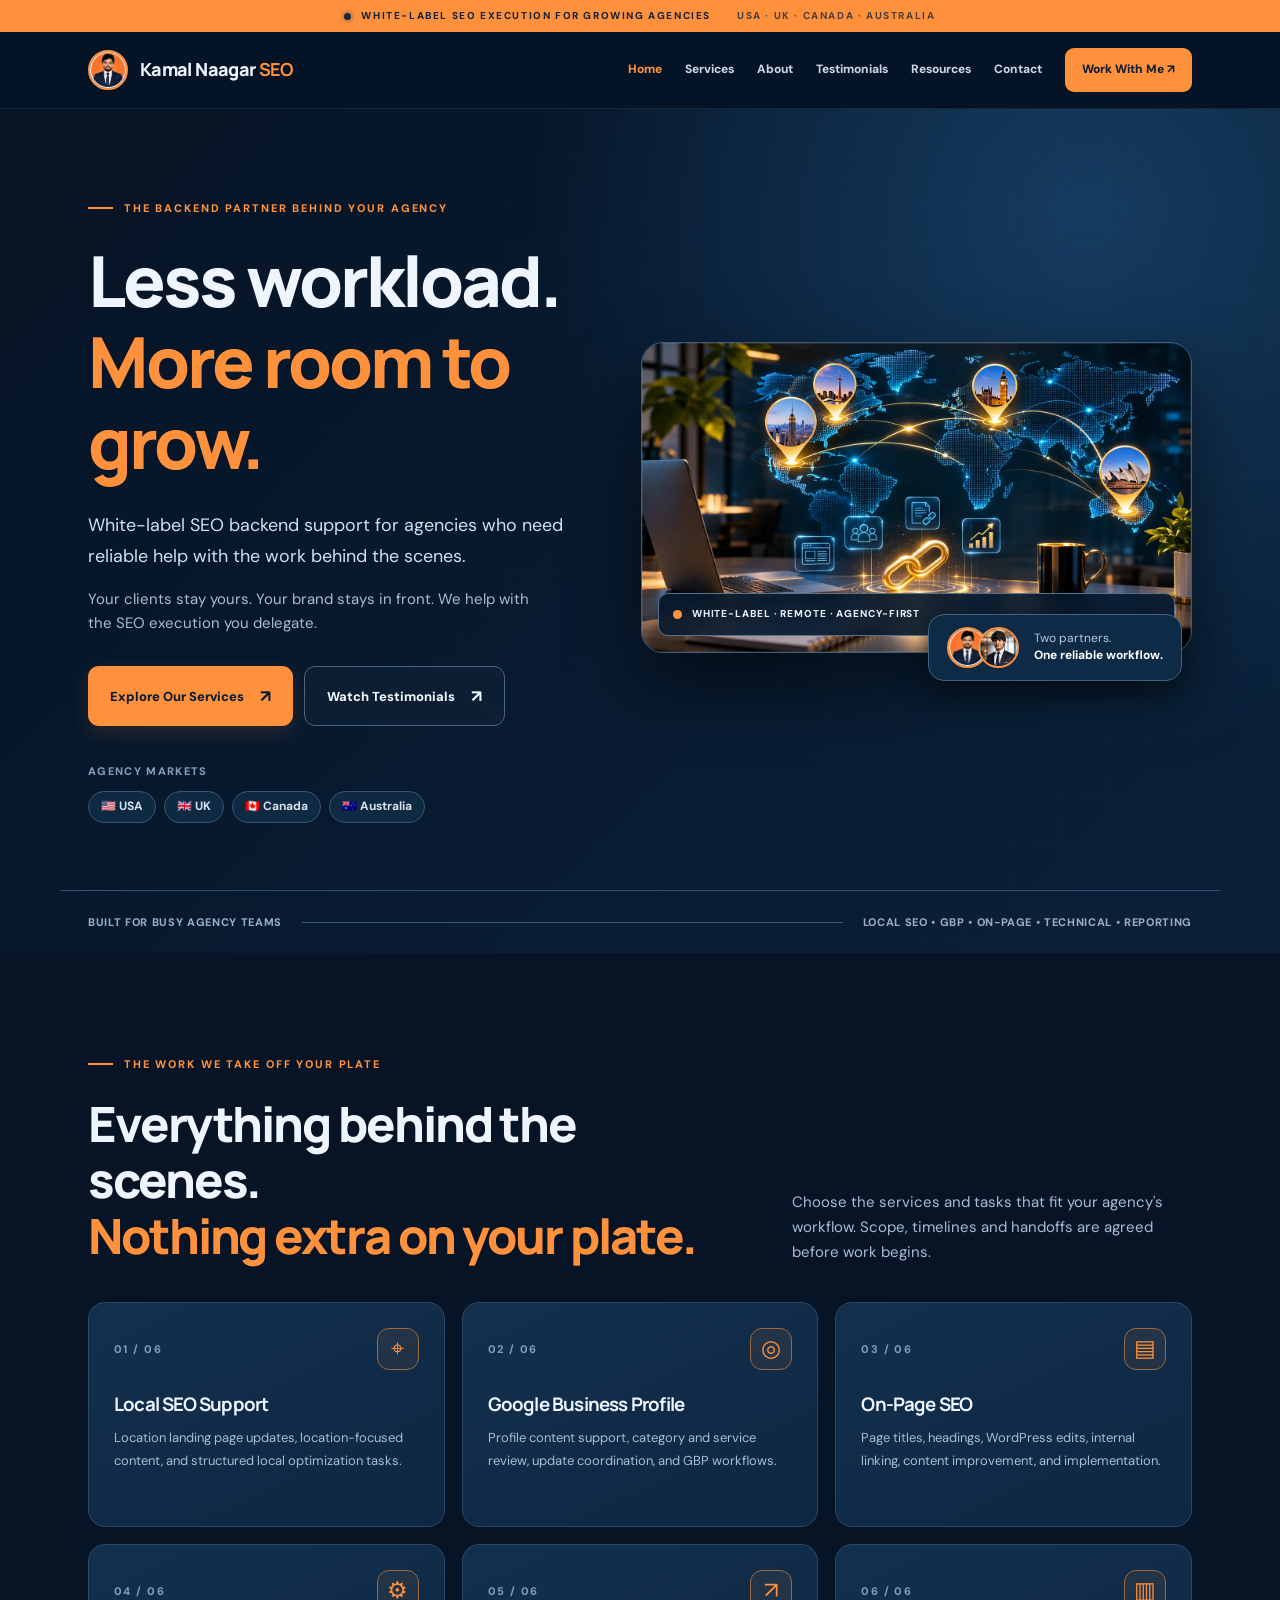
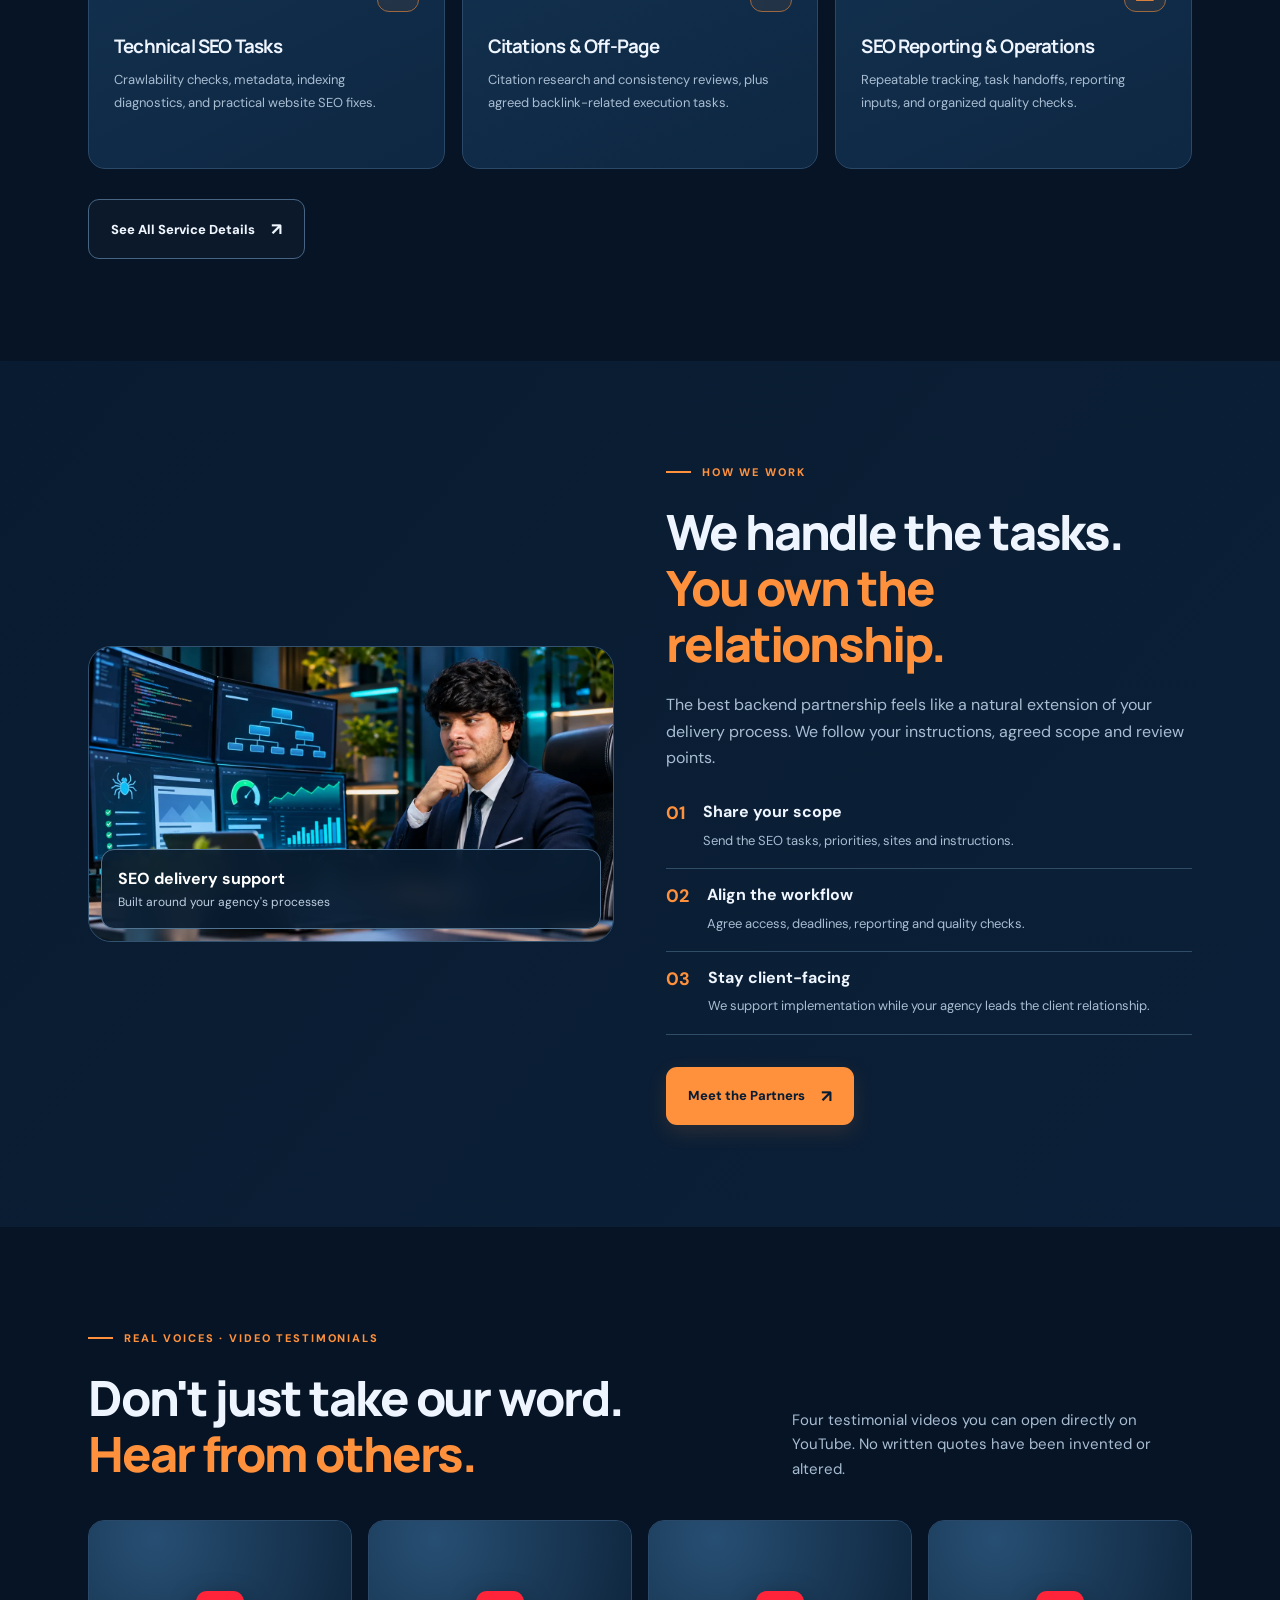
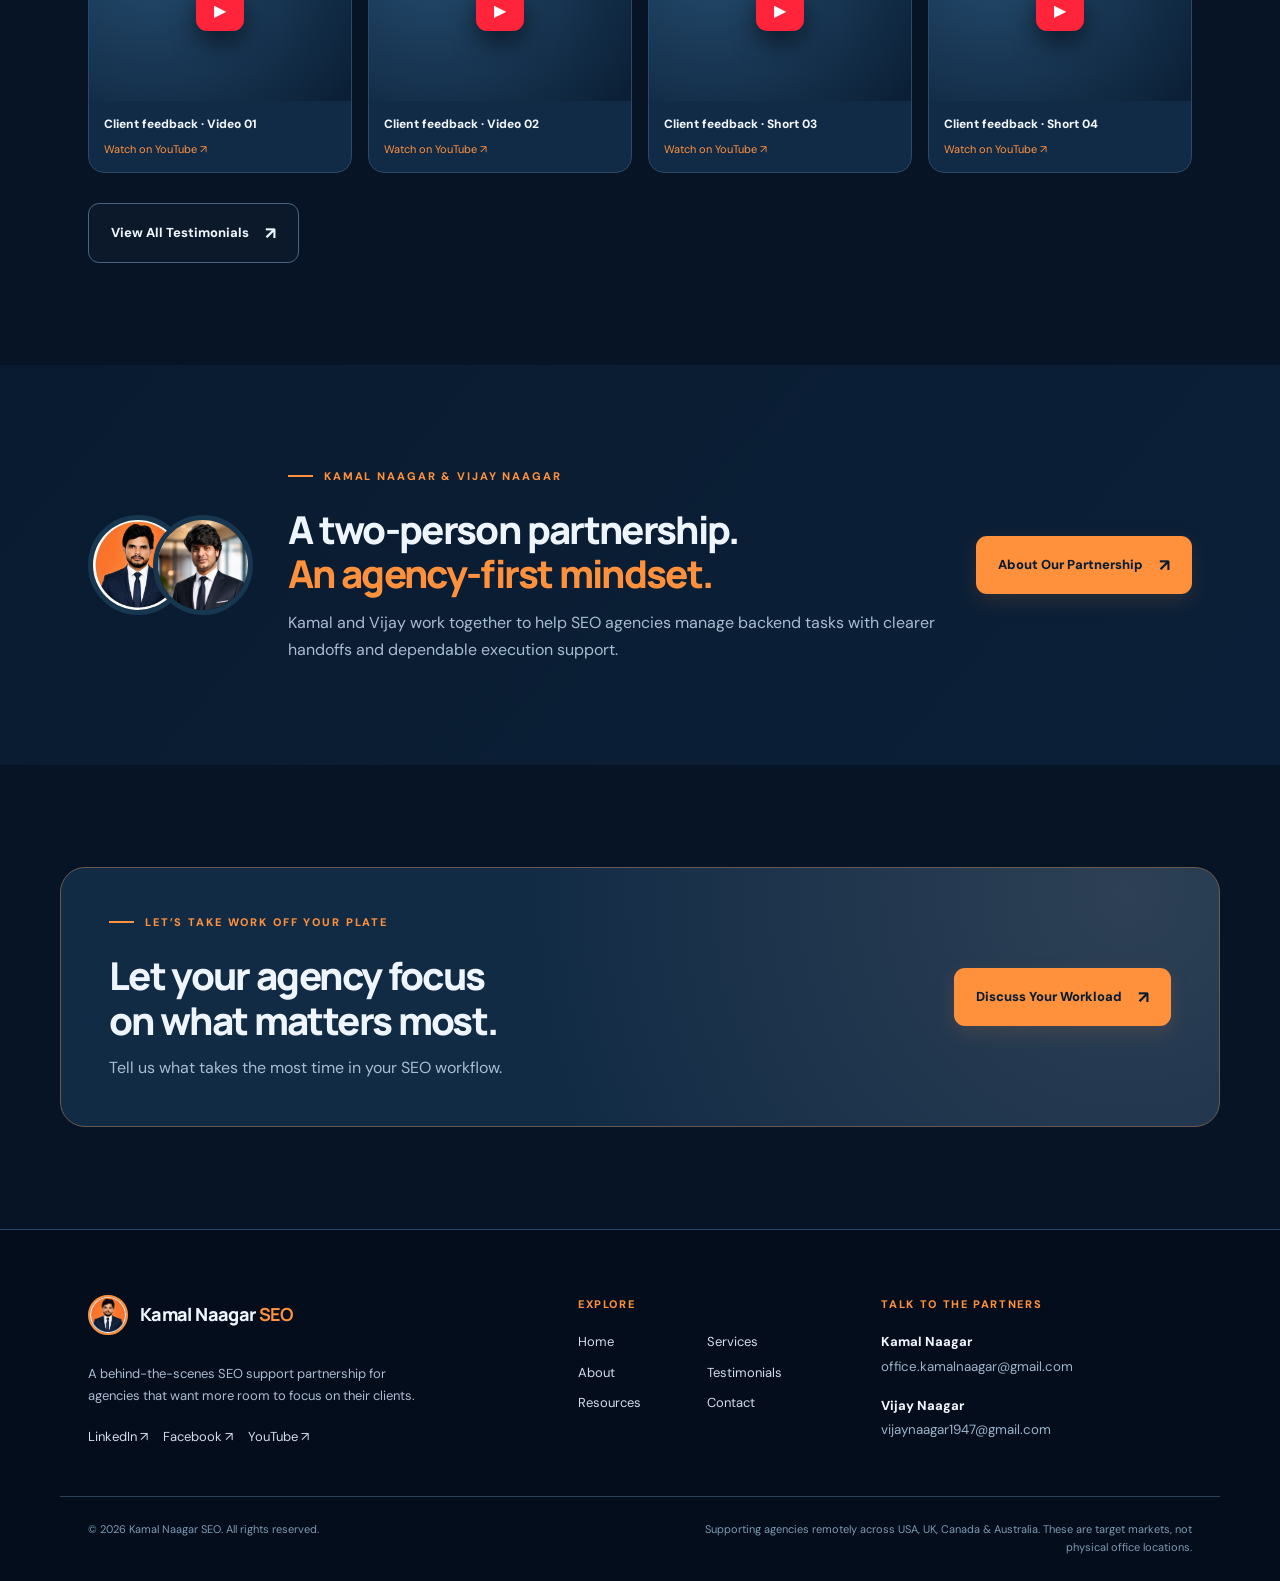
==== commit 4abda486: "Add files via upload" ====
--- a/index.html
+++ b/index.html
@@ -20,4 +20,20 @@
 @media(max-width:980px){.wrap{width:min(100% - 32px,1160px)}.hero-layout,.inner-hero-grid,.feature-row,.contact-grid{grid-template-columns:1fr}.hero-art{max-width:660px}.service-grid{grid-template-columns:repeat(2,minmax(0,1fr))}.team-grid{grid-template-columns:1fr}.testimonial-grid{grid-template-columns:repeat(2,minmax(0,1fr))}}
 @media(max-width:640px){.wrap{width:min(100% - 28px,1160px)}.service-grid,.testimonial-grid,.form-row{grid-template-columns:1fr}.team-card{display:block}.team-photo{height:330px}.team-photo img{min-height:0;height:100%;width:100%}.hero-layout{padding-top:54px}.inner-hero{padding-top:64px}.contact-panel,.contact-side{padding:22px}.hero-art{width:100%}.hero-actions .btn{width:100%}.site-header .logo span{font-size:14px}}
 
-</style><link href="styles.css" rel="stylesheet"/><script defer="" src="site.js"></script></head><body><div class="topline"><span class="pulse"></span> WHITE-LABEL SEO EXECUTION FOR GROWING AGENCIES <span class="topline-right">USA · UK · CANADA · AUSTRALIA</span></div><header class="site-header"><div class="wrap nav-row"><a class="logo" href="index.html"><img alt="Kamal Naagar portrait mark" height="38" src="kamal.jpg" width="38"/><span>Kamal Naagar <b>SEO</b></span></a><button aria-controls="nav-links" aria-expanded="false" aria-label="Open navigation" class="menu-toggle" type="button"><span></span><span></span><span></span></button><nav aria-label="Main navigation" class="nav-links" id="nav-links"><a aria-current="page" href="index.html">Home</a><a href="services.html">Services</a><a href="about.html">About</a><a href="testimonials.html">Testimonials</a><a href="resources.html">Resources</a><a href="contact.html">Contact</a><a class="nav-cta" href="mailto:office.kamalnaagar@gmail.com?subject=White-Label%20SEO%20Backend%20Support%20Inquiry">Work With Me ↗</a></nav></div></header><main><section class="hero-home"><div class="wrap hero-layout"><div class="hero-copy"><div class="kicker"><span></span>THE BACKEND PARTNER BEHIND YOUR AGENCY</div><h1>Less workload.<br/><span>More room to grow.</span></h1><p class="intro">White-label SEO backend support for agencies who need reliable help with the work behind the scenes.</p><p class="support-text">Your clients stay yours. Your brand stays in front. We help with the SEO execution you delegate.</p><div class="hero-actions"><a class="btn btn-primary" href="services.html">Explore Our Services <span aria-hidden="true">↗</span></a><a class="btn btn-outline" href="testimonials.html">Watch Testimonials <span aria-hidden="true">↗</span></a></div><div class="market-label">AGENCY MARKETS <div class="market-pills"><span>🇺🇸 USA</span><span>🇬🇧 UK</span><span>🇨🇦 Canada</span><span>🇦🇺 Australia</span></div></div></div><div class="hero-art"><div class="art-frame"><img alt="Illustrative global digital network for remote agency support" fetchpriority="high" height="900" src="global.webp" width="1400"/><div class="art-label"><span class="eyedot"></span>WHITE-LABEL · REMOTE · AGENCY-FIRST</div></div><div class="hero-partners"><img alt="Kamal Naagar" src="kamal.jpg"/><img alt="Vijay Naagar" src="vijay.jpg"/><span>Two partners.<br/><strong>One reliable workflow.</strong></span></div></div></div><div class="wrap hero-bottom"><span>Built for busy agency teams</span><span class="hero-line"></span><span>Local SEO • GBP • On-Page • Technical • Reporting</span></div></section><section class="section"><div class="wrap"><div class="kicker"><span></span>THE WORK WE TAKE OFF YOUR PLATE</div><div class="section-heading"><div><h2>Everything behind the scenes.<br/><em>Nothing extra on your plate.</em></h2></div><p>Choose the services and tasks that fit your agency's workflow. Scope, timelines and handoffs are agreed before work begins.</p></div><div class="service-grid"><article class="service-card"><div class="card-top"><span class="service-num">01 / 06</span><span aria-hidden="true" class="service-icon">⌖</span></div><h3>Local SEO Support</h3><p>Location landing page updates, location-focused content, and structured local optimization tasks.</p></article><article class="service-card"><div class="card-top"><span class="service-num">02 / 06</span><span aria-hidden="true" class="service-icon">◎</span></div><h3>Google Business Profile</h3><p>Profile content support, category and service review, update coordination, and GBP workflows.</p></article><article class="service-card"><div class="card-top"><span class="service-num">03 / 06</span><span aria-hidden="true" class="service-icon">▤</span></div><h3>On-Page SEO</h3><p>Page titles, headings, WordPress edits, internal linking, content improvement, and implementation.</p></article><article class="service-card"><div class="card-top"><span class="service-num">04 / 06</span><span aria-hidden="true" class="service-icon">⚙</span></div><h3>Technical SEO Tasks</h3><p>Crawlability checks, metadata, indexing diagnostics, and practical website SEO fixes.</p></article><article class="service-card"><div class="card-top"><span class="service-num">05 / 06</span><span aria-hidden="true" class="service-icon">↗</span></div><h3>Citations &amp; Off-Page</h3><p>Citation research and consistency reviews, plus agreed backlink-related execution tasks.</p></article><article class="service-card"><div class="card-top"><span class="service-num">06 / 06</span><span aria-hidden="true" class="service-icon">▥</span></div><h3>SEO Reporting &amp; Operations</h3><p>Repeatable tracking, task handoffs, reporting inputs, and organized quality checks.</p></article></div><div class="center-action"><a class="btn btn-outline" href="services.html">See All Service Details <span aria-hidden="true">↗</span></a></div></div></section><section class="section section-alt"><div class="wrap editorial-grid"><div class="editorial-image"><img alt="Illustrative technical SEO workstations and analytics" height="900" loading="lazy" src="technical.webp" width="1400"/><div class="image-badge"><strong>SEO delivery support</strong><span>Built around your agency's processes</span></div></div><div class="editorial-copy"><div class="kicker"><span></span>HOW WE WORK</div><h2>We handle the tasks.<br/><em>You own the relationship.</em></h2><p>The best backend partnership feels like a natural extension of your delivery process. We follow your instructions, agreed scope and review points.</p><div class="timeline"><div><strong>01</strong><span><b>Share your scope</b><small>Send the SEO tasks, priorities, sites and instructions.</small></span></div><div><strong>02</strong><span><b>Align the workflow</b><small>Agree access, deadlines, reporting and quality checks.</small></span></div><div><strong>03</strong><span><b>Stay client-facing</b><small>We support implementation while your agency leads the client relationship.</small></span></div></div><a class="btn btn-primary" href="about.html">Meet the Partners <span aria-hidden="true">↗</span></a></div></div></section><section class="section"><div class="wrap"><div class="kicker"><span></span>REAL VOICES · VIDEO TESTIMONIALS</div><div class="section-heading"><div><h2>Don't just take our word.<br/><em>Hear from others.</em></h2></div><p>Four testimonial videos you can open directly on YouTube. No written quotes have been invented or altered.</p></div><div class="testimonial-grid"><a class="testimonial-card" href="https://www.youtube.com/watch?v=3HFFFrLKnqc" rel="noopener noreferrer" target="_blank"><div class="testimonial-visual"><img alt="Video thumbnail for Client feedback · Video 01" loading="lazy" onerror="this.style.display='none'" src="https://i.ytimg.com/vi/3HFFFrLKnqc/hqdefault.jpg"/><span aria-hidden="true" class="play-icon">▶</span></div><div class="test-info"><span>Client feedback · Video 01</span><span>Watch on YouTube ↗</span></div></a><a class="testimonial-card" href="https://www.youtube.com/watch?v=YvID2-nsrKQ" rel="noopener noreferrer" target="_blank"><div class="testimonial-visual"><img alt="Video thumbnail for Client feedback · Video 02" loading="lazy" onerror="this.style.display='none'" src="https://i.ytimg.com/vi/YvID2-nsrKQ/hqdefault.jpg"/><span aria-hidden="true" class="play-icon">▶</span></div><div class="test-info"><span>Client feedback · Video 02</span><span>Watch on YouTube ↗</span></div></a><a class="testimonial-card" href="https://www.youtube.com/shorts/nk5YbXqUpw0" rel="noopener noreferrer" target="_blank"><div class="testimonial-visual"><img alt="Video thumbnail for Client feedback · Short 03" loading="lazy" onerror="this.style.display='none'" src="https://i.ytimg.com/vi/nk5YbXqUpw0/hqdefault.jpg"/><span aria-hidden="true" class="play-icon">▶</span></div><div class="test-info"><span>Client feedback · Short 03</span><span>Watch on YouTube ↗</span></div></a><a class="testimonial-card" href="https://www.youtube.com/shorts/kAkJQXAwEa0" rel="noopener noreferrer" target="_blank"><div class="testimonial-visual"><img alt="Video thumbnail for Client feedback · Short 04" loading="lazy" onerror="this.style.display='none'" src="https://i.ytimg.com/vi/kAkJQXAwEa0/hqdefault.jpg"/><span aria-hidden="true" class="play-icon">▶</span></div><div class="test-info"><span>Client feedback · Short 04</span><span>Watch on YouTube ↗</span></div></a></div><div class="center-action"><a class="btn btn-outline" href="testimonials.html">View All Testimonials <span aria-hidden="true">↗</span></a></div></div></section><section class="section section-alt"><div class="wrap partner-callout"><div class="partner-stack"><img alt="Kamal Naagar" src="kamal.jpg"/><img alt="Vijay Naagar" src="vijay.jpg"/></div><div><div class="kicker"><span></span>KAMAL NAAGAR &amp; VIJAY NAAGAR</div><h2>A two-person partnership.<br/><em>An agency-first mindset.</em></h2><p>Kamal and Vijay work together to help SEO agencies manage backend tasks with clearer handoffs and dependable execution support.</p></div><a class="btn btn-primary" href="about.html">About Our Partnership <span aria-hidden="true">↗</span></a></div></section><section class="section"><div class="wrap cta-band"><div><div class="kicker"><span></span>LET’S TAKE WORK OFF YOUR PLATE</div><h2>Let your agency focus<br/>on what matters most.</h2><p>Tell us what takes the most time in your SEO workflow.</p></div><a class="btn btn-primary" href="mailto:office.kamalnaagar@gmail.com?subject=White-Label%20SEO%20Backend%20Support%20Inquiry">Discuss Your Workload <span aria-hidden="true">↗</span></a></div></section></main><footer class="site-footer"><div class="wrap footer-main"><div class="foot-about"><a class="logo" href="index.html"><img alt="Kamal Naagar portrait mark" height="38" src="kamal.jpg" width="38"/><span>Kamal Naagar <b>SEO</b></span></a><p>A behind-the-scenes SEO support partnership for agencies that want more room to focus on their clients.</p><div class="social-links"><a href="https://in.linkedin.com/in/kamal-naagar-seo" rel="noopener noreferrer" target="_blank">LinkedIn ↗</a><a href="https://www.facebook.com/kamal.naagar.5" rel="noopener noreferrer" target="_blank">Facebook ↗</a><a href="https://www.youtube.com/@kamalnaagarseo" rel="noopener noreferrer" target="_blank">YouTube ↗</a></div></div><div><span class="foot-label">Explore</span><div class="footer-nav"><a href="index.html">Home</a><a href="services.html">Services</a><a href="about.html">About</a><a href="testimonials.html">Testimonials</a><a href="resources.html">Resources</a><a href="contact.html">Contact</a></div></div><div><span class="foot-label">Talk to the partners</span><a class="foot-email" href="mailto:office.kamalnaagar@gmail.com">Kamal Naagar</a><small>office.kamalnaagar@gmail.com</small><a class="foot-email" href="mailto:vijaynaagar1947@gmail.com">Vijay Naagar</a><small>vijaynaagar1947@gmail.com</small></div></div><div class="wrap bottomline"><span>© 2026 Kamal Naagar SEO. All rights reserved.</span><span>Supporting agencies remotely across USA, UK, Canada &amp; Australia. These are target markets, not physical office locations.</span></div></footer></body></html>+</style><link href="styles.css" rel="stylesheet"/><script defer="" src="site.js"></script><style>
+/* FINAL IMAGE LAYOUT: keep entire original illustrations visible */
+.hero-layout{grid-template-columns:minmax(0,.95fr) minmax(0,1.05fr);gap:54px}
+.hero-art{width:100%;min-width:0;padding-bottom:28px}
+.art-frame{width:100%;overflow:hidden;border-radius:22px}
+.art-frame>img{width:100%;height:auto;aspect-ratio:16/9;object-fit:contain;object-position:center;display:block}
+.editorial-image img,.feature-image img{width:100%;height:auto;aspect-ratio:16/9;object-fit:contain;object-position:center;display:block}
+.inner-hero-image img{width:100%;height:auto;aspect-ratio:16/9;object-fit:contain;object-position:center;display:block;border-radius:13px}
+.hero-partners{right:10px;bottom:0}
+.editorial-image,.feature-image{overflow:hidden}
+.editorial-grid,.feature-row{grid-template-columns:minmax(0,1fr) minmax(0,1fr);gap:52px}
+.image-badge{bottom:12px;left:12px;right:12px}
+.team-photo img{object-position:center 18%}
+.testimonial-visual img{object-fit:cover;object-position:center}
+@media(max-width:980px){.hero-layout,.editorial-grid,.feature-row,.inner-hero-grid{grid-template-columns:minmax(0,1fr)}.hero-art{max-width:720px}.hero-partners{right:5px}.inner-hero-image,.feature-image{max-width:100%;margin:0}}
+@media(max-width:620px){.hero-art{padding-bottom:34px}.art-frame>img,.editorial-image img,.feature-image img,.inner-hero-image img{aspect-ratio:16/9;object-fit:contain}.hero-partners{right:0;bottom:0}.image-badge{padding:10px 12px}.inner-hero-image{padding:7px}}
+</style></head><body><div class="topline"><span class="pulse"></span> WHITE-LABEL SEO EXECUTION FOR GROWING AGENCIES <span class="topline-right">USA · UK · CANADA · AUSTRALIA</span></div><header class="site-header"><div class="wrap nav-row"><a class="logo" href="index.html"><img alt="Kamal Naagar portrait mark" height="38" src="kamal.jpg" width="38"/><span>Kamal Naagar <b>SEO</b></span></a><button aria-controls="nav-links" aria-expanded="false" aria-label="Open navigation" class="menu-toggle" type="button"><span></span><span></span><span></span></button><nav aria-label="Main navigation" class="nav-links" id="nav-links"><a aria-current="page" href="index.html">Home</a><a href="services.html">Services</a><a href="about.html">About</a><a href="testimonials.html">Testimonials</a><a href="resources.html">Resources</a><a href="contact.html">Contact</a><a class="nav-cta" href="mailto:office.kamalnaagar@gmail.com?subject=White-Label%20SEO%20Backend%20Support%20Inquiry">Work With Me ↗</a></nav></div></header><main><section class="hero-home"><div class="wrap hero-layout"><div class="hero-copy"><div class="kicker"><span></span>THE BACKEND PARTNER BEHIND YOUR AGENCY</div><h1>Less workload.<br/><span>More room to grow.</span></h1><p class="intro">White-label SEO backend support for agencies who need reliable help with the work behind the scenes.</p><p class="support-text">Your clients stay yours. Your brand stays in front. We help with the SEO execution you delegate.</p><div class="hero-actions"><a class="btn btn-primary" href="services.html">Explore Our Services <span aria-hidden="true">↗</span></a><a class="btn btn-outline" href="testimonials.html">Watch Testimonials <span aria-hidden="true">↗</span></a></div><div class="market-label">AGENCY MARKETS <div class="market-pills"><span>🇺🇸 USA</span><span>🇬🇧 UK</span><span>🇨🇦 Canada</span><span>🇦🇺 Australia</span></div></div></div><div class="hero-art"><div class="art-frame"><img alt="Illustrative global digital network for remote agency support" fetchpriority="high" height="900" src="global.webp" width="1400"/><div class="art-label"><span class="eyedot"></span>WHITE-LABEL · REMOTE · AGENCY-FIRST</div></div><div class="hero-partners"><img alt="Kamal Naagar" src="kamal.jpg"/><img alt="Vijay Naagar" src="vijay.jpg"/><span>Two partners.<br/><strong>One reliable workflow.</strong></span></div></div></div><div class="wrap hero-bottom"><span>Built for busy agency teams</span><span class="hero-line"></span><span>Local SEO • GBP • On-Page • Technical • Reporting</span></div></section><section class="section"><div class="wrap"><div class="kicker"><span></span>THE WORK WE TAKE OFF YOUR PLATE</div><div class="section-heading"><div><h2>Everything behind the scenes.<br/><em>Nothing extra on your plate.</em></h2></div><p>Choose the services and tasks that fit your agency's workflow. Scope, timelines and handoffs are agreed before work begins.</p></div><div class="service-grid"><article class="service-card"><div class="card-top"><span class="service-num">01 / 06</span><span aria-hidden="true" class="service-icon">⌖</span></div><h3>Local SEO Support</h3><p>Location landing page updates, location-focused content, and structured local optimization tasks.</p></article><article class="service-card"><div class="card-top"><span class="service-num">02 / 06</span><span aria-hidden="true" class="service-icon">◎</span></div><h3>Google Business Profile</h3><p>Profile content support, category and service review, update coordination, and GBP workflows.</p></article><article class="service-card"><div class="card-top"><span class="service-num">03 / 06</span><span aria-hidden="true" class="service-icon">▤</span></div><h3>On-Page SEO</h3><p>Page titles, headings, WordPress edits, internal linking, content improvement, and implementation.</p></article><article class="service-card"><div class="card-top"><span class="service-num">04 / 06</span><span aria-hidden="true" class="service-icon">⚙</span></div><h3>Technical SEO Tasks</h3><p>Crawlability checks, metadata, indexing diagnostics, and practical website SEO fixes.</p></article><article class="service-card"><div class="card-top"><span class="service-num">05 / 06</span><span aria-hidden="true" class="service-icon">↗</span></div><h3>Citations &amp; Off-Page</h3><p>Citation research and consistency reviews, plus agreed backlink-related execution tasks.</p></article><article class="service-card"><div class="card-top"><span class="service-num">06 / 06</span><span aria-hidden="true" class="service-icon">▥</span></div><h3>SEO Reporting &amp; Operations</h3><p>Repeatable tracking, task handoffs, reporting inputs, and organized quality checks.</p></article></div><div class="center-action"><a class="btn btn-outline" href="services.html">See All Service Details <span aria-hidden="true">↗</span></a></div></div></section><section class="section section-alt"><div class="wrap editorial-grid"><div class="editorial-image"><img alt="Illustrative technical SEO workstations and analytics" height="900" loading="lazy" src="technical.webp" width="1400"/><div class="image-badge"><strong>SEO delivery support</strong><span>Built around your agency's processes</span></div></div><div class="editorial-copy"><div class="kicker"><span></span>HOW WE WORK</div><h2>We handle the tasks.<br/><em>You own the relationship.</em></h2><p>The best backend partnership feels like a natural extension of your delivery process. We follow your instructions, agreed scope and review points.</p><div class="timeline"><div><strong>01</strong><span><b>Share your scope</b><small>Send the SEO tasks, priorities, sites and instructions.</small></span></div><div><strong>02</strong><span><b>Align the workflow</b><small>Agree access, deadlines, reporting and quality checks.</small></span></div><div><strong>03</strong><span><b>Stay client-facing</b><small>We support implementation while your agency leads the client relationship.</small></span></div></div><a class="btn btn-primary" href="about.html">Meet the Partners <span aria-hidden="true">↗</span></a></div></div></section><section class="section"><div class="wrap"><div class="kicker"><span></span>REAL VOICES · VIDEO TESTIMONIALS</div><div class="section-heading"><div><h2>Don't just take our word.<br/><em>Hear from others.</em></h2></div><p>Four testimonial videos you can open directly on YouTube. No written quotes have been invented or altered.</p></div><div class="testimonial-grid"><a class="testimonial-card" href="https://www.youtube.com/watch?v=3HFFFrLKnqc" rel="noopener noreferrer" target="_blank"><div class="testimonial-visual"><img alt="Video thumbnail for Client feedback · Video 01" loading="lazy" onerror="this.style.display='none'" src="https://i.ytimg.com/vi/3HFFFrLKnqc/hqdefault.jpg"/><span aria-hidden="true" class="play-icon">▶</span></div><div class="test-info"><span>Client feedback · Video 01</span><span>Watch on YouTube ↗</span></div></a><a class="testimonial-card" href="https://www.youtube.com/watch?v=YvID2-nsrKQ" rel="noopener noreferrer" target="_blank"><div class="testimonial-visual"><img alt="Video thumbnail for Client feedback · Video 02" loading="lazy" onerror="this.style.display='none'" src="https://i.ytimg.com/vi/YvID2-nsrKQ/hqdefault.jpg"/><span aria-hidden="true" class="play-icon">▶</span></div><div class="test-info"><span>Client feedback · Video 02</span><span>Watch on YouTube ↗</span></div></a><a class="testimonial-card" href="https://www.youtube.com/shorts/nk5YbXqUpw0" rel="noopener noreferrer" target="_blank"><div class="testimonial-visual"><img alt="Video thumbnail for Client feedback · Short 03" loading="lazy" onerror="this.style.display='none'" src="https://i.ytimg.com/vi/nk5YbXqUpw0/hqdefault.jpg"/><span aria-hidden="true" class="play-icon">▶</span></div><div class="test-info"><span>Client feedback · Short 03</span><span>Watch on YouTube ↗</span></div></a><a class="testimonial-card" href="https://www.youtube.com/shorts/kAkJQXAwEa0" rel="noopener noreferrer" target="_blank"><div class="testimonial-visual"><img alt="Video thumbnail for Client feedback · Short 04" loading="lazy" onerror="this.style.display='none'" src="https://i.ytimg.com/vi/kAkJQXAwEa0/hqdefault.jpg"/><span aria-hidden="true" class="play-icon">▶</span></div><div class="test-info"><span>Client feedback · Short 04</span><span>Watch on YouTube ↗</span></div></a></div><div class="center-action"><a class="btn btn-outline" href="testimonials.html">View All Testimonials <span aria-hidden="true">↗</span></a></div></div></section><section class="section section-alt"><div class="wrap partner-callout"><div class="partner-stack"><img alt="Kamal Naagar" src="kamal.jpg"/><img alt="Vijay Naagar" src="vijay.jpg"/></div><div><div class="kicker"><span></span>KAMAL NAAGAR &amp; VIJAY NAAGAR</div><h2>A two-person partnership.<br/><em>An agency-first mindset.</em></h2><p>Kamal and Vijay work together to help SEO agencies manage backend tasks with clearer handoffs and dependable execution support.</p></div><a class="btn btn-primary" href="about.html">About Our Partnership <span aria-hidden="true">↗</span></a></div></section><section class="section"><div class="wrap cta-band"><div><div class="kicker"><span></span>LET’S TAKE WORK OFF YOUR PLATE</div><h2>Let your agency focus<br/>on what matters most.</h2><p>Tell us what takes the most time in your SEO workflow.</p></div><a class="btn btn-primary" href="mailto:office.kamalnaagar@gmail.com?subject=White-Label%20SEO%20Backend%20Support%20Inquiry">Discuss Your Workload <span aria-hidden="true">↗</span></a></div></section></main><footer class="site-footer"><div class="wrap footer-main"><div class="foot-about"><a class="logo" href="index.html"><img alt="Kamal Naagar portrait mark" height="38" src="kamal.jpg" width="38"/><span>Kamal Naagar <b>SEO</b></span></a><p>A behind-the-scenes SEO support partnership for agencies that want more room to focus on their clients.</p><div class="social-links"><a href="https://in.linkedin.com/in/kamal-naagar-seo" rel="noopener noreferrer" target="_blank">LinkedIn ↗</a><a href="https://www.facebook.com/kamal.naagar.5" rel="noopener noreferrer" target="_blank">Facebook ↗</a><a href="https://www.youtube.com/@kamalnaagarseo" rel="noopener noreferrer" target="_blank">YouTube ↗</a></div></div><div><span class="foot-label">Explore</span><div class="footer-nav"><a href="index.html">Home</a><a href="services.html">Services</a><a href="about.html">About</a><a href="testimonials.html">Testimonials</a><a href="resources.html">Resources</a><a href="contact.html">Contact</a></div></div><div><span class="foot-label">Talk to the partners</span><a class="foot-email" href="mailto:office.kamalnaagar@gmail.com">Kamal Naagar</a><small>office.kamalnaagar@gmail.com</small><a class="foot-email" href="mailto:vijaynaagar1947@gmail.com">Vijay Naagar</a><small>vijaynaagar1947@gmail.com</small></div></div><div class="wrap bottomline"><span>© 2026 Kamal Naagar SEO. All rights reserved.</span><span>Supporting agencies remotely across USA, UK, Canada &amp; Australia. These are target markets, not physical office locations.</span></div></footer></body></html>
--- a/styles.css
+++ b/styles.css
@@ -16,3 +16,59 @@
 .testimonial-visual img{width:100%;height:100%;object-fit:cover}
 @media(max-width:980px){.wrap{width:min(100% - 32px,1160px)}.hero-layout,.inner-hero-grid,.feature-row,.contact-grid{grid-template-columns:1fr}.hero-art{max-width:660px}.service-grid{grid-template-columns:repeat(2,minmax(0,1fr))}.team-grid{grid-template-columns:1fr}.testimonial-grid{grid-template-columns:repeat(2,minmax(0,1fr))}}
 @media(max-width:640px){.wrap{width:min(100% - 28px,1160px)}.service-grid,.testimonial-grid,.form-row{grid-template-columns:1fr}.team-card{display:block}.team-photo{height:330px}.team-photo img{min-height:0;height:100%;width:100%}.hero-layout{padding-top:54px}.inner-hero{padding-top:64px}.contact-panel,.contact-side{padding:22px}.hero-art{width:100%}.hero-actions .btn{width:100%}.site-header .logo span{font-size:14px}}
+
+
+/* --- services-page image refinements --- */
+.inner-hero-image{
+  max-width:560px;
+  margin-left:auto;
+  box-shadow:0 26px 60px rgba(0,0,0,.34);
+}
+.inner-hero-image img{
+  width:100%;
+  height:auto;
+  aspect-ratio:16/10;
+  object-fit:cover;
+  object-position:center center;
+}
+.feature-row{
+  grid-template-columns:minmax(0,.95fr) minmax(0,1.05fr);
+}
+.feature-image{
+  max-width:560px;
+  margin-left:auto;
+  box-shadow:0 24px 52px rgba(0,0,0,.28);
+}
+.feature-image img{
+  width:100%;
+  height:auto;
+  aspect-ratio:16/10;
+  object-fit:cover;
+  object-position:center center;
+}
+@media(max-width:980px){
+  .inner-hero-image,.feature-image{
+    max-width:100%;
+    margin-left:0;
+  }
+  .feature-row{
+    grid-template-columns:1fr;
+  }
+}
+
+
+/* FINAL IMAGE LAYOUT: keep entire original illustrations visible */
+.hero-layout{grid-template-columns:minmax(0,.95fr) minmax(0,1.05fr);gap:54px}
+.hero-art{width:100%;min-width:0;padding-bottom:28px}
+.art-frame{width:100%;overflow:hidden;border-radius:22px}
+.art-frame>img{width:100%;height:auto;aspect-ratio:16/9;object-fit:contain;object-position:center;display:block}
+.editorial-image img,.feature-image img{width:100%;height:auto;aspect-ratio:16/9;object-fit:contain;object-position:center;display:block}
+.inner-hero-image img{width:100%;height:auto;aspect-ratio:16/9;object-fit:contain;object-position:center;display:block;border-radius:13px}
+.hero-partners{right:10px;bottom:0}
+.editorial-image,.feature-image{overflow:hidden}
+.editorial-grid,.feature-row{grid-template-columns:minmax(0,1fr) minmax(0,1fr);gap:52px}
+.image-badge{bottom:12px;left:12px;right:12px}
+.team-photo img{object-position:center 18%}
+.testimonial-visual img{object-fit:cover;object-position:center}
+@media(max-width:980px){.hero-layout,.editorial-grid,.feature-row,.inner-hero-grid{grid-template-columns:minmax(0,1fr)}.hero-art{max-width:720px}.hero-partners{right:5px}.inner-hero-image,.feature-image{max-width:100%;margin:0}}
+@media(max-width:620px){.hero-art{padding-bottom:34px}.art-frame>img,.editorial-image img,.feature-image img,.inner-hero-image img{aspect-ratio:16/9;object-fit:contain}.hero-partners{right:0;bottom:0}.image-badge{padding:10px 12px}.inner-hero-image{padding:7px}}
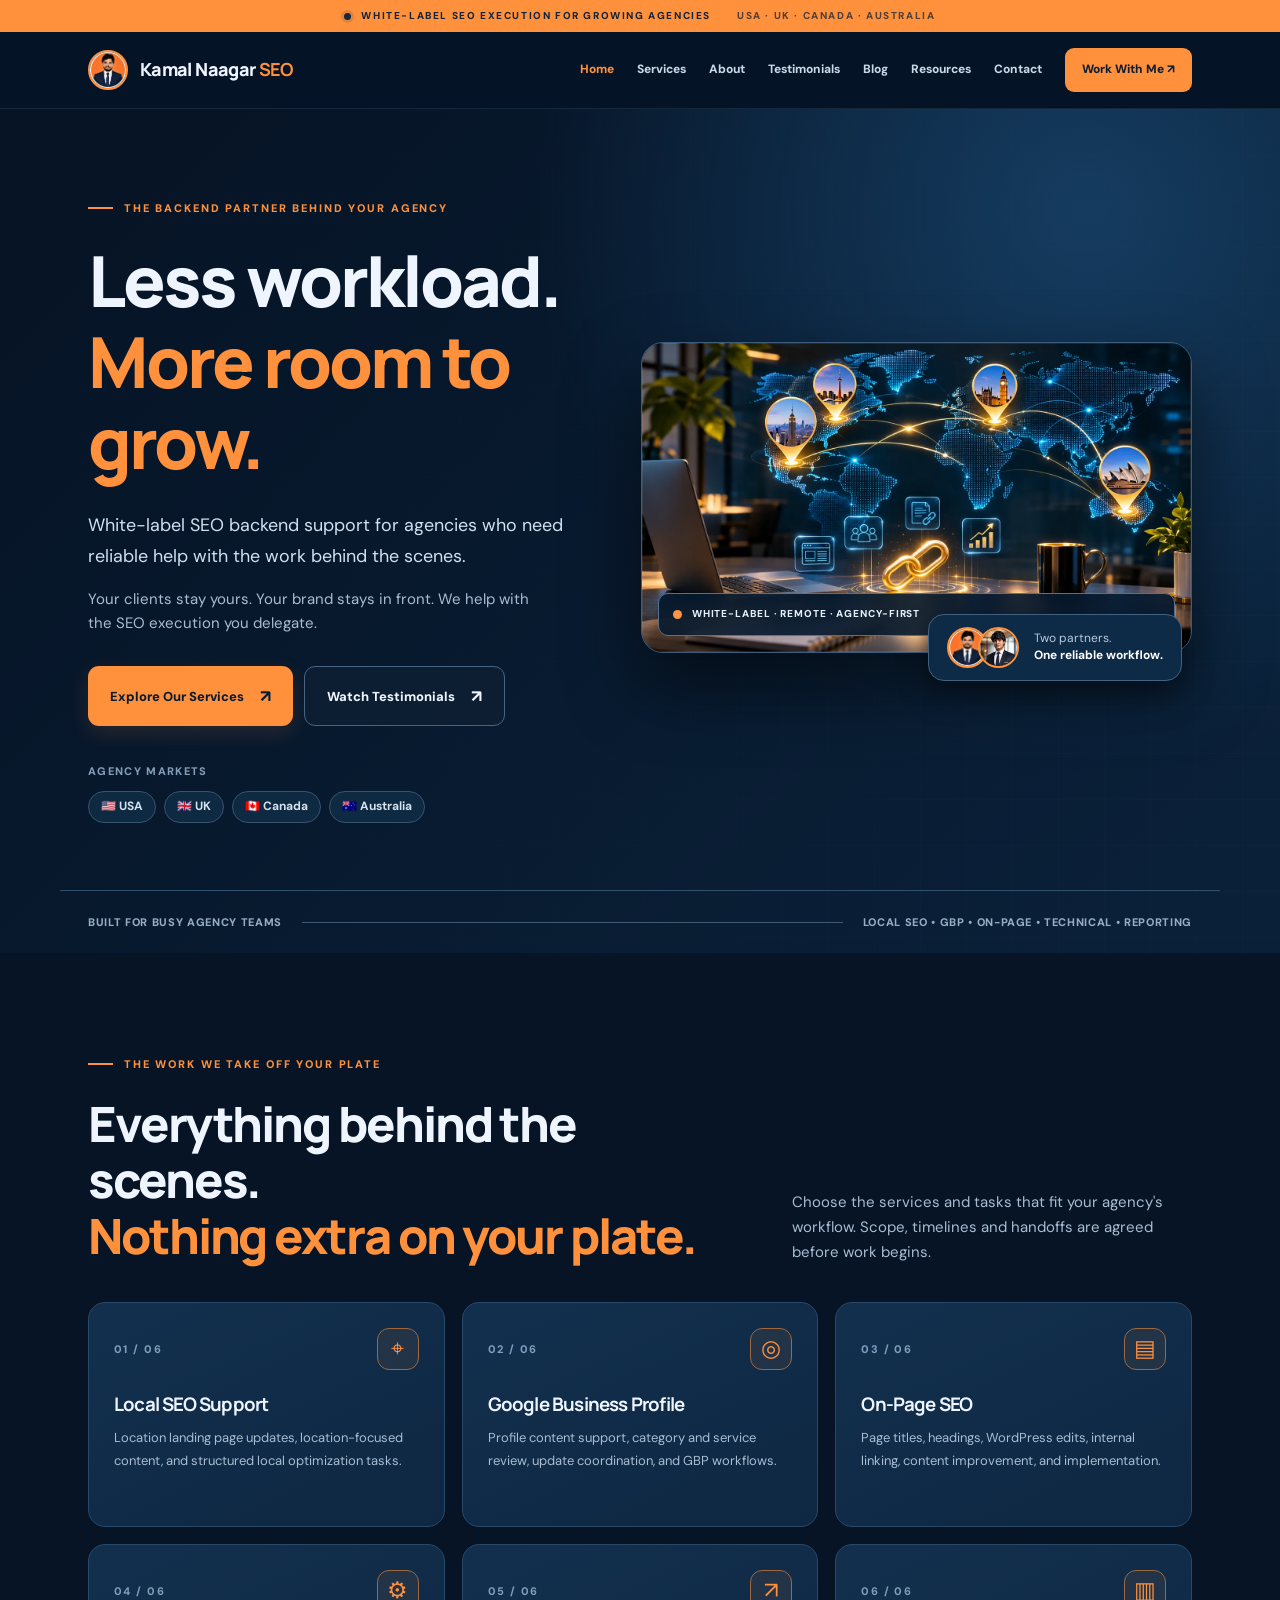
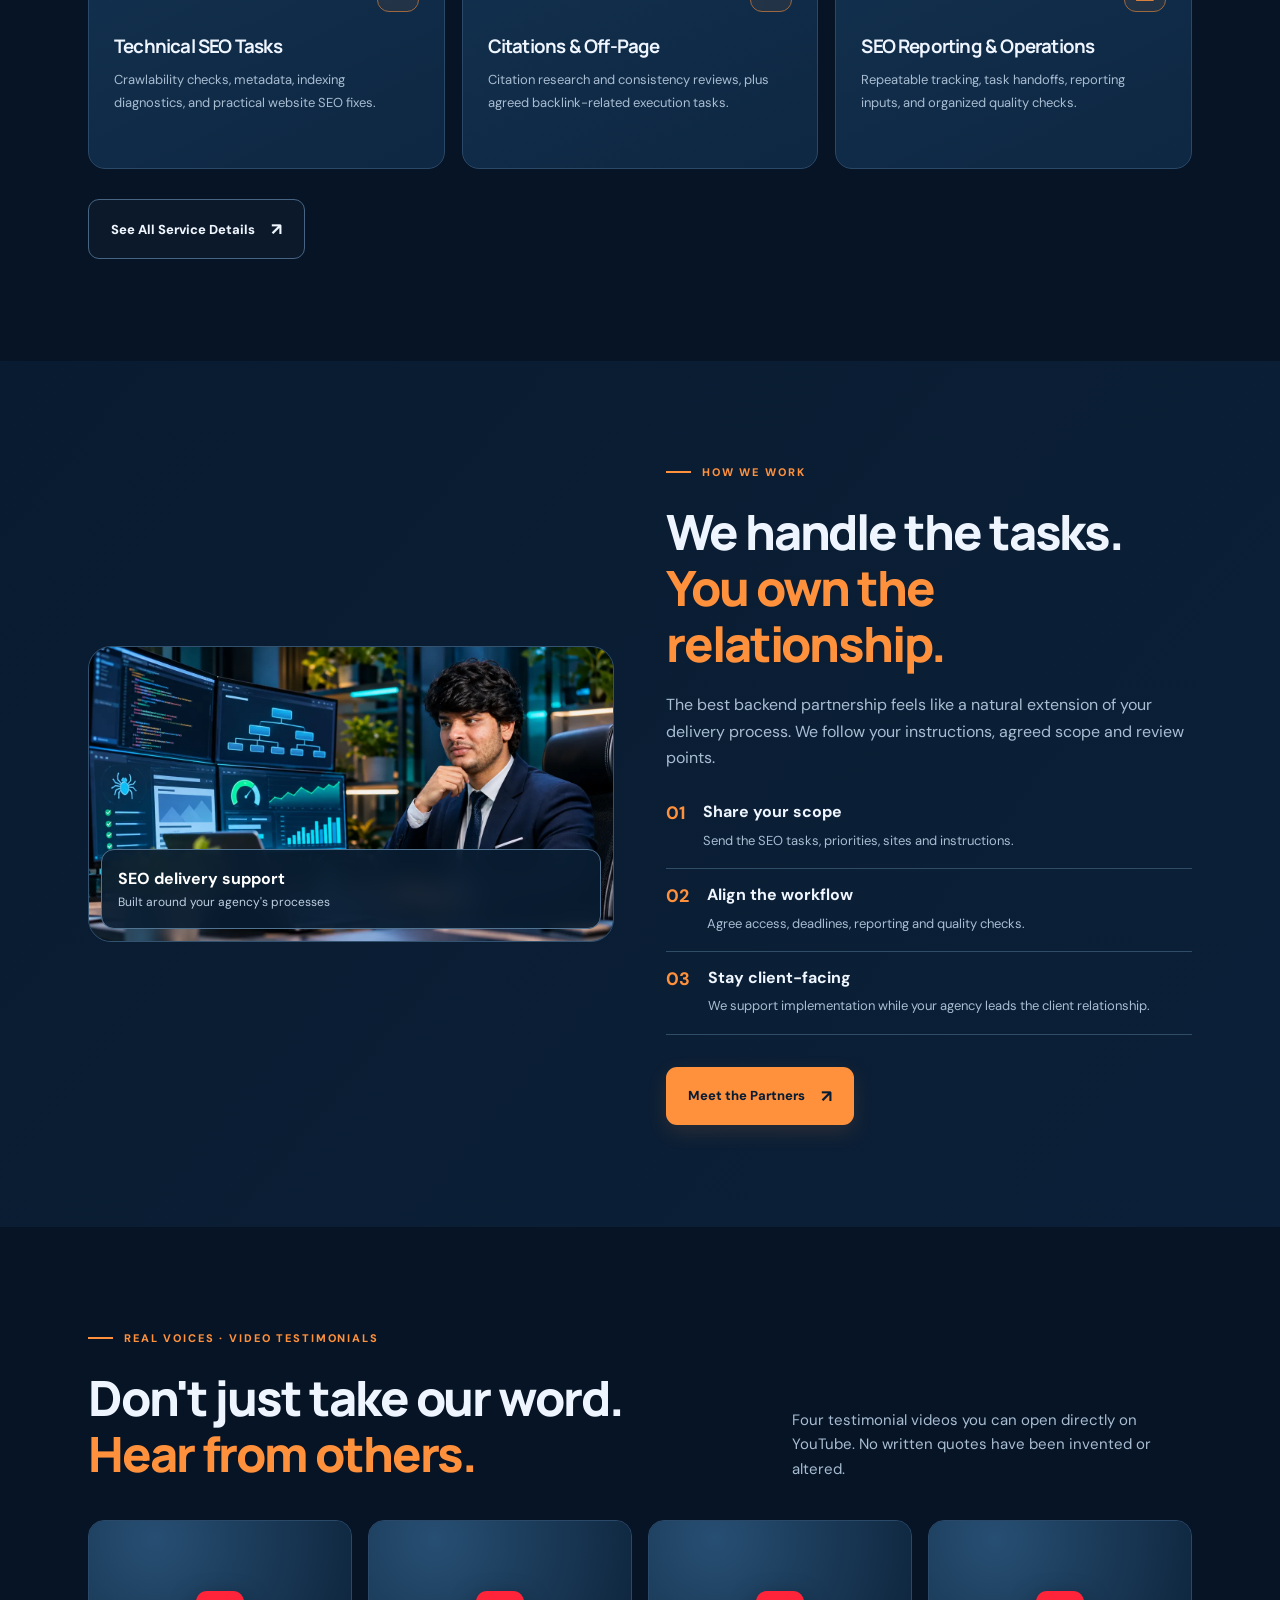
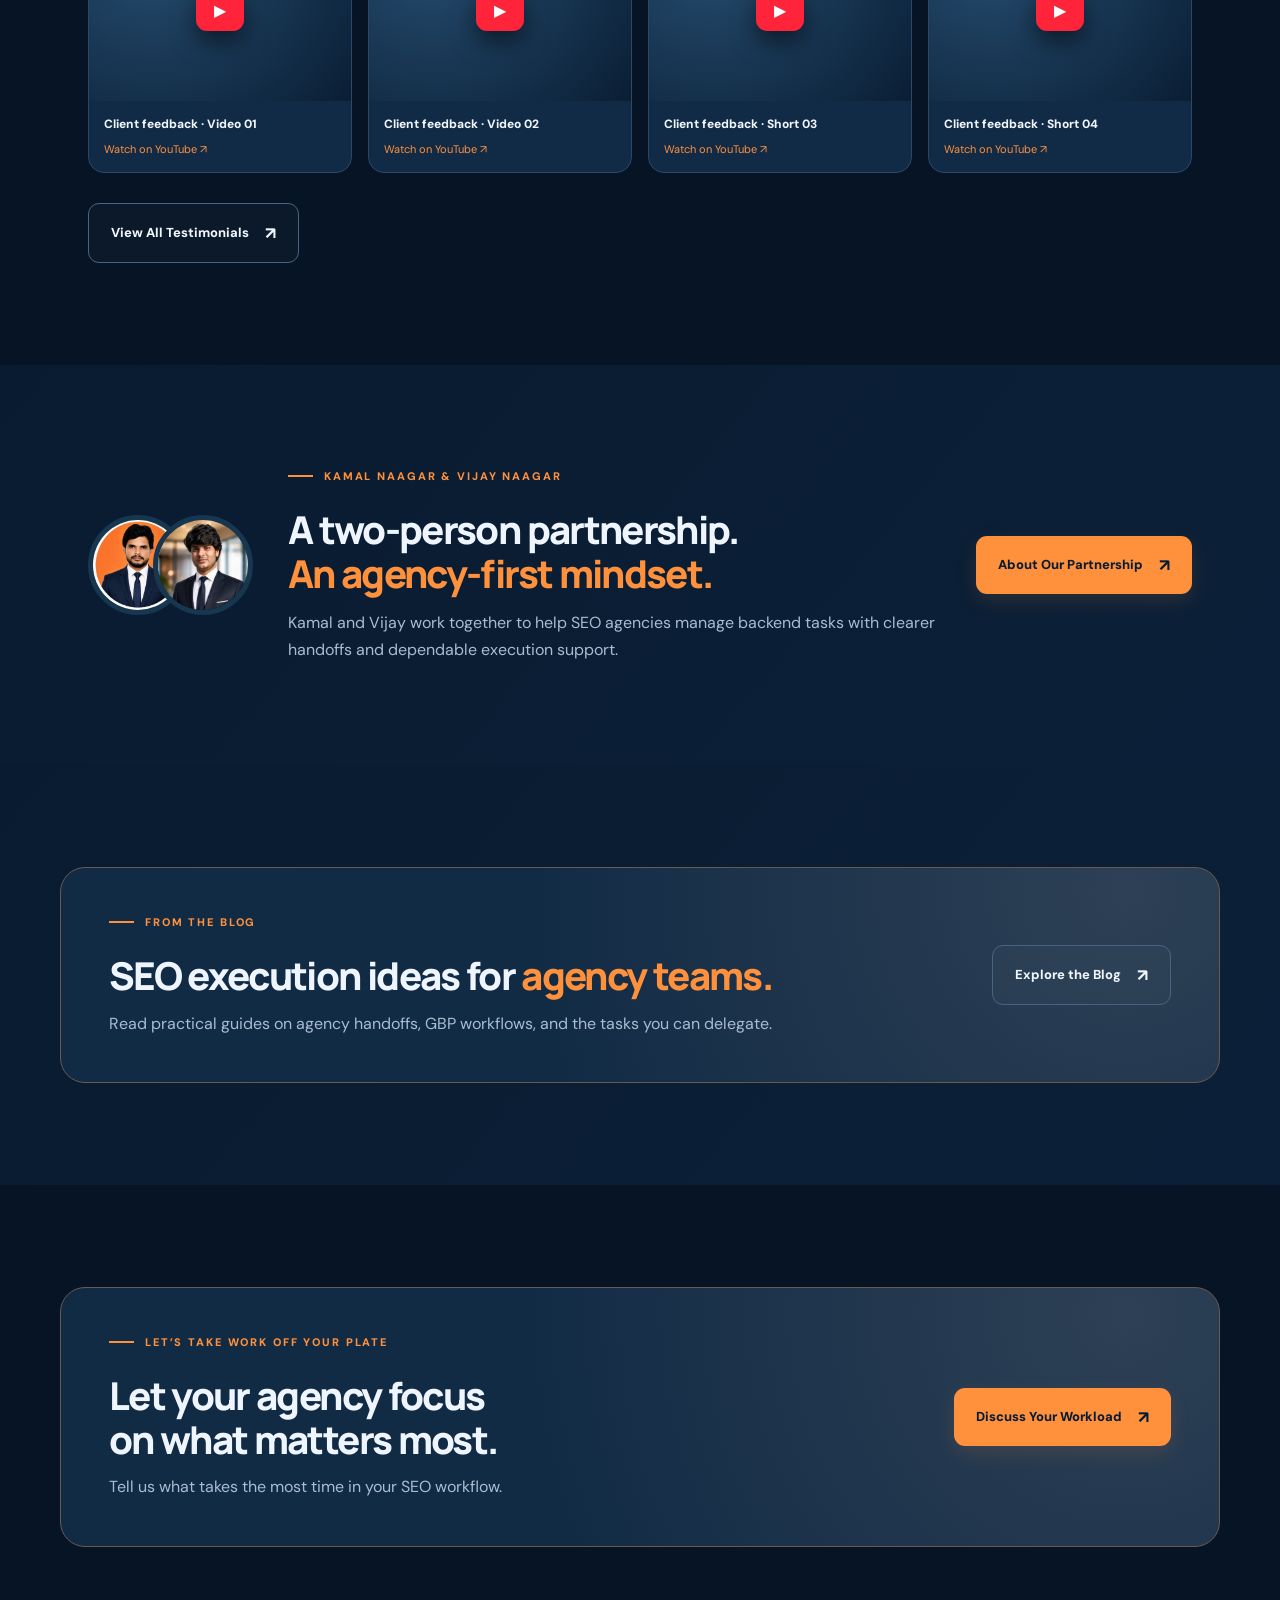
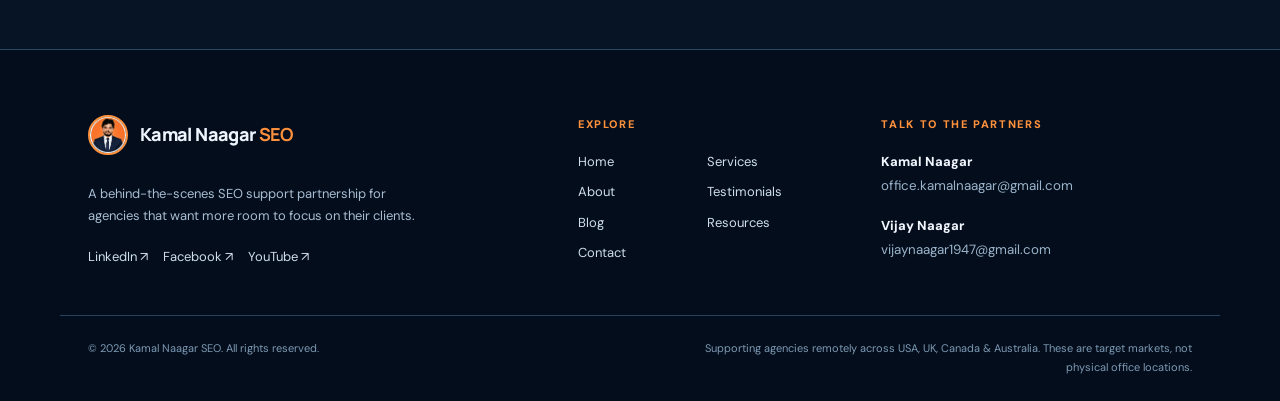
==== commit c363ec99: "Add files via upload" ====
--- a/index.html
+++ b/index.html
@@ -36,4 +36,4 @@
 .testimonial-visual img{object-fit:cover;object-position:center}
 @media(max-width:980px){.hero-layout,.editorial-grid,.feature-row,.inner-hero-grid{grid-template-columns:minmax(0,1fr)}.hero-art{max-width:720px}.hero-partners{right:5px}.inner-hero-image,.feature-image{max-width:100%;margin:0}}
 @media(max-width:620px){.hero-art{padding-bottom:34px}.art-frame>img,.editorial-image img,.feature-image img,.inner-hero-image img{aspect-ratio:16/9;object-fit:contain}.hero-partners{right:0;bottom:0}.image-badge{padding:10px 12px}.inner-hero-image{padding:7px}}
-</style></head><body><div class="topline"><span class="pulse"></span> WHITE-LABEL SEO EXECUTION FOR GROWING AGENCIES <span class="topline-right">USA · UK · CANADA · AUSTRALIA</span></div><header class="site-header"><div class="wrap nav-row"><a class="logo" href="index.html"><img alt="Kamal Naagar portrait mark" height="38" src="kamal.jpg" width="38"/><span>Kamal Naagar <b>SEO</b></span></a><button aria-controls="nav-links" aria-expanded="false" aria-label="Open navigation" class="menu-toggle" type="button"><span></span><span></span><span></span></button><nav aria-label="Main navigation" class="nav-links" id="nav-links"><a aria-current="page" href="index.html">Home</a><a href="services.html">Services</a><a href="about.html">About</a><a href="testimonials.html">Testimonials</a><a href="resources.html">Resources</a><a href="contact.html">Contact</a><a class="nav-cta" href="mailto:office.kamalnaagar@gmail.com?subject=White-Label%20SEO%20Backend%20Support%20Inquiry">Work With Me ↗</a></nav></div></header><main><section class="hero-home"><div class="wrap hero-layout"><div class="hero-copy"><div class="kicker"><span></span>THE BACKEND PARTNER BEHIND YOUR AGENCY</div><h1>Less workload.<br/><span>More room to grow.</span></h1><p class="intro">White-label SEO backend support for agencies who need reliable help with the work behind the scenes.</p><p class="support-text">Your clients stay yours. Your brand stays in front. We help with the SEO execution you delegate.</p><div class="hero-actions"><a class="btn btn-primary" href="services.html">Explore Our Services <span aria-hidden="true">↗</span></a><a class="btn btn-outline" href="testimonials.html">Watch Testimonials <span aria-hidden="true">↗</span></a></div><div class="market-label">AGENCY MARKETS <div class="market-pills"><span>🇺🇸 USA</span><span>🇬🇧 UK</span><span>🇨🇦 Canada</span><span>🇦🇺 Australia</span></div></div></div><div class="hero-art"><div class="art-frame"><img alt="Illustrative global digital network for remote agency support" fetchpriority="high" height="900" src="global.webp" width="1400"/><div class="art-label"><span class="eyedot"></span>WHITE-LABEL · REMOTE · AGENCY-FIRST</div></div><div class="hero-partners"><img alt="Kamal Naagar" src="kamal.jpg"/><img alt="Vijay Naagar" src="vijay.jpg"/><span>Two partners.<br/><strong>One reliable workflow.</strong></span></div></div></div><div class="wrap hero-bottom"><span>Built for busy agency teams</span><span class="hero-line"></span><span>Local SEO • GBP • On-Page • Technical • Reporting</span></div></section><section class="section"><div class="wrap"><div class="kicker"><span></span>THE WORK WE TAKE OFF YOUR PLATE</div><div class="section-heading"><div><h2>Everything behind the scenes.<br/><em>Nothing extra on your plate.</em></h2></div><p>Choose the services and tasks that fit your agency's workflow. Scope, timelines and handoffs are agreed before work begins.</p></div><div class="service-grid"><article class="service-card"><div class="card-top"><span class="service-num">01 / 06</span><span aria-hidden="true" class="service-icon">⌖</span></div><h3>Local SEO Support</h3><p>Location landing page updates, location-focused content, and structured local optimization tasks.</p></article><article class="service-card"><div class="card-top"><span class="service-num">02 / 06</span><span aria-hidden="true" class="service-icon">◎</span></div><h3>Google Business Profile</h3><p>Profile content support, category and service review, update coordination, and GBP workflows.</p></article><article class="service-card"><div class="card-top"><span class="service-num">03 / 06</span><span aria-hidden="true" class="service-icon">▤</span></div><h3>On-Page SEO</h3><p>Page titles, headings, WordPress edits, internal linking, content improvement, and implementation.</p></article><article class="service-card"><div class="card-top"><span class="service-num">04 / 06</span><span aria-hidden="true" class="service-icon">⚙</span></div><h3>Technical SEO Tasks</h3><p>Crawlability checks, metadata, indexing diagnostics, and practical website SEO fixes.</p></article><article class="service-card"><div class="card-top"><span class="service-num">05 / 06</span><span aria-hidden="true" class="service-icon">↗</span></div><h3>Citations &amp; Off-Page</h3><p>Citation research and consistency reviews, plus agreed backlink-related execution tasks.</p></article><article class="service-card"><div class="card-top"><span class="service-num">06 / 06</span><span aria-hidden="true" class="service-icon">▥</span></div><h3>SEO Reporting &amp; Operations</h3><p>Repeatable tracking, task handoffs, reporting inputs, and organized quality checks.</p></article></div><div class="center-action"><a class="btn btn-outline" href="services.html">See All Service Details <span aria-hidden="true">↗</span></a></div></div></section><section class="section section-alt"><div class="wrap editorial-grid"><div class="editorial-image"><img alt="Illustrative technical SEO workstations and analytics" height="900" loading="lazy" src="technical.webp" width="1400"/><div class="image-badge"><strong>SEO delivery support</strong><span>Built around your agency's processes</span></div></div><div class="editorial-copy"><div class="kicker"><span></span>HOW WE WORK</div><h2>We handle the tasks.<br/><em>You own the relationship.</em></h2><p>The best backend partnership feels like a natural extension of your delivery process. We follow your instructions, agreed scope and review points.</p><div class="timeline"><div><strong>01</strong><span><b>Share your scope</b><small>Send the SEO tasks, priorities, sites and instructions.</small></span></div><div><strong>02</strong><span><b>Align the workflow</b><small>Agree access, deadlines, reporting and quality checks.</small></span></div><div><strong>03</strong><span><b>Stay client-facing</b><small>We support implementation while your agency leads the client relationship.</small></span></div></div><a class="btn btn-primary" href="about.html">Meet the Partners <span aria-hidden="true">↗</span></a></div></div></section><section class="section"><div class="wrap"><div class="kicker"><span></span>REAL VOICES · VIDEO TESTIMONIALS</div><div class="section-heading"><div><h2>Don't just take our word.<br/><em>Hear from others.</em></h2></div><p>Four testimonial videos you can open directly on YouTube. No written quotes have been invented or altered.</p></div><div class="testimonial-grid"><a class="testimonial-card" href="https://www.youtube.com/watch?v=3HFFFrLKnqc" rel="noopener noreferrer" target="_blank"><div class="testimonial-visual"><img alt="Video thumbnail for Client feedback · Video 01" loading="lazy" onerror="this.style.display='none'" src="https://i.ytimg.com/vi/3HFFFrLKnqc/hqdefault.jpg"/><span aria-hidden="true" class="play-icon">▶</span></div><div class="test-info"><span>Client feedback · Video 01</span><span>Watch on YouTube ↗</span></div></a><a class="testimonial-card" href="https://www.youtube.com/watch?v=YvID2-nsrKQ" rel="noopener noreferrer" target="_blank"><div class="testimonial-visual"><img alt="Video thumbnail for Client feedback · Video 02" loading="lazy" onerror="this.style.display='none'" src="https://i.ytimg.com/vi/YvID2-nsrKQ/hqdefault.jpg"/><span aria-hidden="true" class="play-icon">▶</span></div><div class="test-info"><span>Client feedback · Video 02</span><span>Watch on YouTube ↗</span></div></a><a class="testimonial-card" href="https://www.youtube.com/shorts/nk5YbXqUpw0" rel="noopener noreferrer" target="_blank"><div class="testimonial-visual"><img alt="Video thumbnail for Client feedback · Short 03" loading="lazy" onerror="this.style.display='none'" src="https://i.ytimg.com/vi/nk5YbXqUpw0/hqdefault.jpg"/><span aria-hidden="true" class="play-icon">▶</span></div><div class="test-info"><span>Client feedback · Short 03</span><span>Watch on YouTube ↗</span></div></a><a class="testimonial-card" href="https://www.youtube.com/shorts/kAkJQXAwEa0" rel="noopener noreferrer" target="_blank"><div class="testimonial-visual"><img alt="Video thumbnail for Client feedback · Short 04" loading="lazy" onerror="this.style.display='none'" src="https://i.ytimg.com/vi/kAkJQXAwEa0/hqdefault.jpg"/><span aria-hidden="true" class="play-icon">▶</span></div><div class="test-info"><span>Client feedback · Short 04</span><span>Watch on YouTube ↗</span></div></a></div><div class="center-action"><a class="btn btn-outline" href="testimonials.html">View All Testimonials <span aria-hidden="true">↗</span></a></div></div></section><section class="section section-alt"><div class="wrap partner-callout"><div class="partner-stack"><img alt="Kamal Naagar" src="kamal.jpg"/><img alt="Vijay Naagar" src="vijay.jpg"/></div><div><div class="kicker"><span></span>KAMAL NAAGAR &amp; VIJAY NAAGAR</div><h2>A two-person partnership.<br/><em>An agency-first mindset.</em></h2><p>Kamal and Vijay work together to help SEO agencies manage backend tasks with clearer handoffs and dependable execution support.</p></div><a class="btn btn-primary" href="about.html">About Our Partnership <span aria-hidden="true">↗</span></a></div></section><section class="section"><div class="wrap cta-band"><div><div class="kicker"><span></span>LET’S TAKE WORK OFF YOUR PLATE</div><h2>Let your agency focus<br/>on what matters most.</h2><p>Tell us what takes the most time in your SEO workflow.</p></div><a class="btn btn-primary" href="mailto:office.kamalnaagar@gmail.com?subject=White-Label%20SEO%20Backend%20Support%20Inquiry">Discuss Your Workload <span aria-hidden="true">↗</span></a></div></section></main><footer class="site-footer"><div class="wrap footer-main"><div class="foot-about"><a class="logo" href="index.html"><img alt="Kamal Naagar portrait mark" height="38" src="kamal.jpg" width="38"/><span>Kamal Naagar <b>SEO</b></span></a><p>A behind-the-scenes SEO support partnership for agencies that want more room to focus on their clients.</p><div class="social-links"><a href="https://in.linkedin.com/in/kamal-naagar-seo" rel="noopener noreferrer" target="_blank">LinkedIn ↗</a><a href="https://www.facebook.com/kamal.naagar.5" rel="noopener noreferrer" target="_blank">Facebook ↗</a><a href="https://www.youtube.com/@kamalnaagarseo" rel="noopener noreferrer" target="_blank">YouTube ↗</a></div></div><div><span class="foot-label">Explore</span><div class="footer-nav"><a href="index.html">Home</a><a href="services.html">Services</a><a href="about.html">About</a><a href="testimonials.html">Testimonials</a><a href="resources.html">Resources</a><a href="contact.html">Contact</a></div></div><div><span class="foot-label">Talk to the partners</span><a class="foot-email" href="mailto:office.kamalnaagar@gmail.com">Kamal Naagar</a><small>office.kamalnaagar@gmail.com</small><a class="foot-email" href="mailto:vijaynaagar1947@gmail.com">Vijay Naagar</a><small>vijaynaagar1947@gmail.com</small></div></div><div class="wrap bottomline"><span>© 2026 Kamal Naagar SEO. All rights reserved.</span><span>Supporting agencies remotely across USA, UK, Canada &amp; Australia. These are target markets, not physical office locations.</span></div></footer></body></html>+</style></head><body><div class="topline"><span class="pulse"></span> WHITE-LABEL SEO EXECUTION FOR GROWING AGENCIES <span class="topline-right">USA · UK · CANADA · AUSTRALIA</span></div><header class="site-header"><div class="wrap nav-row"><a class="logo" href="index.html"><img alt="Kamal Naagar portrait mark" height="38" src="kamal.jpg" width="38"/><span>Kamal Naagar <b>SEO</b></span></a><button aria-controls="nav-links" aria-expanded="false" aria-label="Open navigation" class="menu-toggle" type="button"><span></span><span></span><span></span></button><nav aria-label="Main navigation" class="nav-links" id="nav-links"><a aria-current="page" href="index.html">Home</a><a href="services.html">Services</a><a href="about.html">About</a><a href="testimonials.html">Testimonials</a><a href="blog.html">Blog</a><a href="resources.html">Resources</a><a href="contact.html">Contact</a><a class="nav-cta" href="mailto:office.kamalnaagar@gmail.com?subject=White-Label%20SEO%20Backend%20Support%20Inquiry">Work With Me ↗</a></nav></div></header><main><section class="hero-home"><div class="wrap hero-layout"><div class="hero-copy"><div class="kicker"><span></span>THE BACKEND PARTNER BEHIND YOUR AGENCY</div><h1>Less workload.<br/><span>More room to grow.</span></h1><p class="intro">White-label SEO backend support for agencies who need reliable help with the work behind the scenes.</p><p class="support-text">Your clients stay yours. Your brand stays in front. We help with the SEO execution you delegate.</p><div class="hero-actions"><a class="btn btn-primary" href="services.html">Explore Our Services <span aria-hidden="true">↗</span></a><a class="btn btn-outline" href="testimonials.html">Watch Testimonials <span aria-hidden="true">↗</span></a></div><div class="market-label">AGENCY MARKETS <div class="market-pills"><span>🇺🇸 USA</span><span>🇬🇧 UK</span><span>🇨🇦 Canada</span><span>🇦🇺 Australia</span></div></div></div><div class="hero-art"><div class="art-frame"><img alt="Illustrative global digital network for remote agency support" fetchpriority="high" height="900" src="global.webp" width="1400"/><div class="art-label"><span class="eyedot"></span>WHITE-LABEL · REMOTE · AGENCY-FIRST</div></div><div class="hero-partners"><img alt="Kamal Naagar" src="kamal.jpg"/><img alt="Vijay Naagar" src="vijay.jpg"/><span>Two partners.<br/><strong>One reliable workflow.</strong></span></div></div></div><div class="wrap hero-bottom"><span>Built for busy agency teams</span><span class="hero-line"></span><span>Local SEO • GBP • On-Page • Technical • Reporting</span></div></section><section class="section"><div class="wrap"><div class="kicker"><span></span>THE WORK WE TAKE OFF YOUR PLATE</div><div class="section-heading"><div><h2>Everything behind the scenes.<br/><em>Nothing extra on your plate.</em></h2></div><p>Choose the services and tasks that fit your agency's workflow. Scope, timelines and handoffs are agreed before work begins.</p></div><div class="service-grid"><article class="service-card"><div class="card-top"><span class="service-num">01 / 06</span><span aria-hidden="true" class="service-icon">⌖</span></div><h3>Local SEO Support</h3><p>Location landing page updates, location-focused content, and structured local optimization tasks.</p></article><article class="service-card"><div class="card-top"><span class="service-num">02 / 06</span><span aria-hidden="true" class="service-icon">◎</span></div><h3>Google Business Profile</h3><p>Profile content support, category and service review, update coordination, and GBP workflows.</p></article><article class="service-card"><div class="card-top"><span class="service-num">03 / 06</span><span aria-hidden="true" class="service-icon">▤</span></div><h3>On-Page SEO</h3><p>Page titles, headings, WordPress edits, internal linking, content improvement, and implementation.</p></article><article class="service-card"><div class="card-top"><span class="service-num">04 / 06</span><span aria-hidden="true" class="service-icon">⚙</span></div><h3>Technical SEO Tasks</h3><p>Crawlability checks, metadata, indexing diagnostics, and practical website SEO fixes.</p></article><article class="service-card"><div class="card-top"><span class="service-num">05 / 06</span><span aria-hidden="true" class="service-icon">↗</span></div><h3>Citations &amp; Off-Page</h3><p>Citation research and consistency reviews, plus agreed backlink-related execution tasks.</p></article><article class="service-card"><div class="card-top"><span class="service-num">06 / 06</span><span aria-hidden="true" class="service-icon">▥</span></div><h3>SEO Reporting &amp; Operations</h3><p>Repeatable tracking, task handoffs, reporting inputs, and organized quality checks.</p></article></div><div class="center-action"><a class="btn btn-outline" href="services.html">See All Service Details <span aria-hidden="true">↗</span></a></div></div></section><section class="section section-alt"><div class="wrap editorial-grid"><div class="editorial-image"><img alt="Illustrative technical SEO workstations and analytics" height="900" loading="lazy" src="technical.webp" width="1400"/><div class="image-badge"><strong>SEO delivery support</strong><span>Built around your agency's processes</span></div></div><div class="editorial-copy"><div class="kicker"><span></span>HOW WE WORK</div><h2>We handle the tasks.<br/><em>You own the relationship.</em></h2><p>The best backend partnership feels like a natural extension of your delivery process. We follow your instructions, agreed scope and review points.</p><div class="timeline"><div><strong>01</strong><span><b>Share your scope</b><small>Send the SEO tasks, priorities, sites and instructions.</small></span></div><div><strong>02</strong><span><b>Align the workflow</b><small>Agree access, deadlines, reporting and quality checks.</small></span></div><div><strong>03</strong><span><b>Stay client-facing</b><small>We support implementation while your agency leads the client relationship.</small></span></div></div><a class="btn btn-primary" href="about.html">Meet the Partners <span aria-hidden="true">↗</span></a></div></div></section><section class="section"><div class="wrap"><div class="kicker"><span></span>REAL VOICES · VIDEO TESTIMONIALS</div><div class="section-heading"><div><h2>Don't just take our word.<br/><em>Hear from others.</em></h2></div><p>Four testimonial videos you can open directly on YouTube. No written quotes have been invented or altered.</p></div><div class="testimonial-grid"><a class="testimonial-card" href="https://www.youtube.com/watch?v=3HFFFrLKnqc" rel="noopener noreferrer" target="_blank"><div class="testimonial-visual"><img alt="Video thumbnail for Client feedback · Video 01" loading="lazy" onerror="this.style.display='none'" src="https://i.ytimg.com/vi/3HFFFrLKnqc/hqdefault.jpg"/><span aria-hidden="true" class="play-icon">▶</span></div><div class="test-info"><span>Client feedback · Video 01</span><span>Watch on YouTube ↗</span></div></a><a class="testimonial-card" href="https://www.youtube.com/watch?v=YvID2-nsrKQ" rel="noopener noreferrer" target="_blank"><div class="testimonial-visual"><img alt="Video thumbnail for Client feedback · Video 02" loading="lazy" onerror="this.style.display='none'" src="https://i.ytimg.com/vi/YvID2-nsrKQ/hqdefault.jpg"/><span aria-hidden="true" class="play-icon">▶</span></div><div class="test-info"><span>Client feedback · Video 02</span><span>Watch on YouTube ↗</span></div></a><a class="testimonial-card" href="https://www.youtube.com/shorts/nk5YbXqUpw0" rel="noopener noreferrer" target="_blank"><div class="testimonial-visual"><img alt="Video thumbnail for Client feedback · Short 03" loading="lazy" onerror="this.style.display='none'" src="https://i.ytimg.com/vi/nk5YbXqUpw0/hqdefault.jpg"/><span aria-hidden="true" class="play-icon">▶</span></div><div class="test-info"><span>Client feedback · Short 03</span><span>Watch on YouTube ↗</span></div></a><a class="testimonial-card" href="https://www.youtube.com/shorts/kAkJQXAwEa0" rel="noopener noreferrer" target="_blank"><div class="testimonial-visual"><img alt="Video thumbnail for Client feedback · Short 04" loading="lazy" onerror="this.style.display='none'" src="https://i.ytimg.com/vi/kAkJQXAwEa0/hqdefault.jpg"/><span aria-hidden="true" class="play-icon">▶</span></div><div class="test-info"><span>Client feedback · Short 04</span><span>Watch on YouTube ↗</span></div></a></div><div class="center-action"><a class="btn btn-outline" href="testimonials.html">View All Testimonials <span aria-hidden="true">↗</span></a></div></div></section><section class="section section-alt"><div class="wrap partner-callout"><div class="partner-stack"><img alt="Kamal Naagar" src="kamal.jpg"/><img alt="Vijay Naagar" src="vijay.jpg"/></div><div><div class="kicker"><span></span>KAMAL NAAGAR &amp; VIJAY NAAGAR</div><h2>A two-person partnership.<br/><em>An agency-first mindset.</em></h2><p>Kamal and Vijay work together to help SEO agencies manage backend tasks with clearer handoffs and dependable execution support.</p></div><a class="btn btn-primary" href="about.html">About Our Partnership <span aria-hidden="true">↗</span></a></div></section><section class="section section-alt"><div class="wrap cta-band"><div><div class="kicker"><span></span>FROM THE BLOG</div><h2>SEO execution ideas for <em>agency teams.</em></h2><p>Read practical guides on agency handoffs, GBP workflows, and the tasks you can delegate.</p></div><a class="btn btn-outline" href="blog.html">Explore the Blog <span aria-hidden="true">↗</span></a></div></section><section class="section"><div class="wrap cta-band"><div><div class="kicker"><span></span>LET’S TAKE WORK OFF YOUR PLATE</div><h2>Let your agency focus<br/>on what matters most.</h2><p>Tell us what takes the most time in your SEO workflow.</p></div><a class="btn btn-primary" href="mailto:office.kamalnaagar@gmail.com?subject=White-Label%20SEO%20Backend%20Support%20Inquiry">Discuss Your Workload <span aria-hidden="true">↗</span></a></div></section></main><footer class="site-footer"><div class="wrap footer-main"><div class="foot-about"><a class="logo" href="index.html"><img alt="Kamal Naagar portrait mark" height="38" src="kamal.jpg" width="38"/><span>Kamal Naagar <b>SEO</b></span></a><p>A behind-the-scenes SEO support partnership for agencies that want more room to focus on their clients.</p><div class="social-links"><a href="https://in.linkedin.com/in/kamal-naagar-seo" rel="noopener noreferrer" target="_blank">LinkedIn ↗</a><a href="https://www.facebook.com/kamal.naagar.5" rel="noopener noreferrer" target="_blank">Facebook ↗</a><a href="https://www.youtube.com/@kamalnaagarseo" rel="noopener noreferrer" target="_blank">YouTube ↗</a></div></div><div><span class="foot-label">Explore</span><div class="footer-nav"><a href="index.html">Home</a><a href="services.html">Services</a><a href="about.html">About</a><a href="testimonials.html">Testimonials</a><a href="blog.html">Blog</a><a href="resources.html">Resources</a><a href="contact.html">Contact</a></div></div><div><span class="foot-label">Talk to the partners</span><a class="foot-email" href="mailto:office.kamalnaagar@gmail.com">Kamal Naagar</a><small>office.kamalnaagar@gmail.com</small><a class="foot-email" href="mailto:vijaynaagar1947@gmail.com">Vijay Naagar</a><small>vijaynaagar1947@gmail.com</small></div></div><div class="wrap bottomline"><span>© 2026 Kamal Naagar SEO. All rights reserved.</span><span>Supporting agencies remotely across USA, UK, Canada &amp; Australia. These are target markets, not physical office locations.</span></div></footer></body></html>
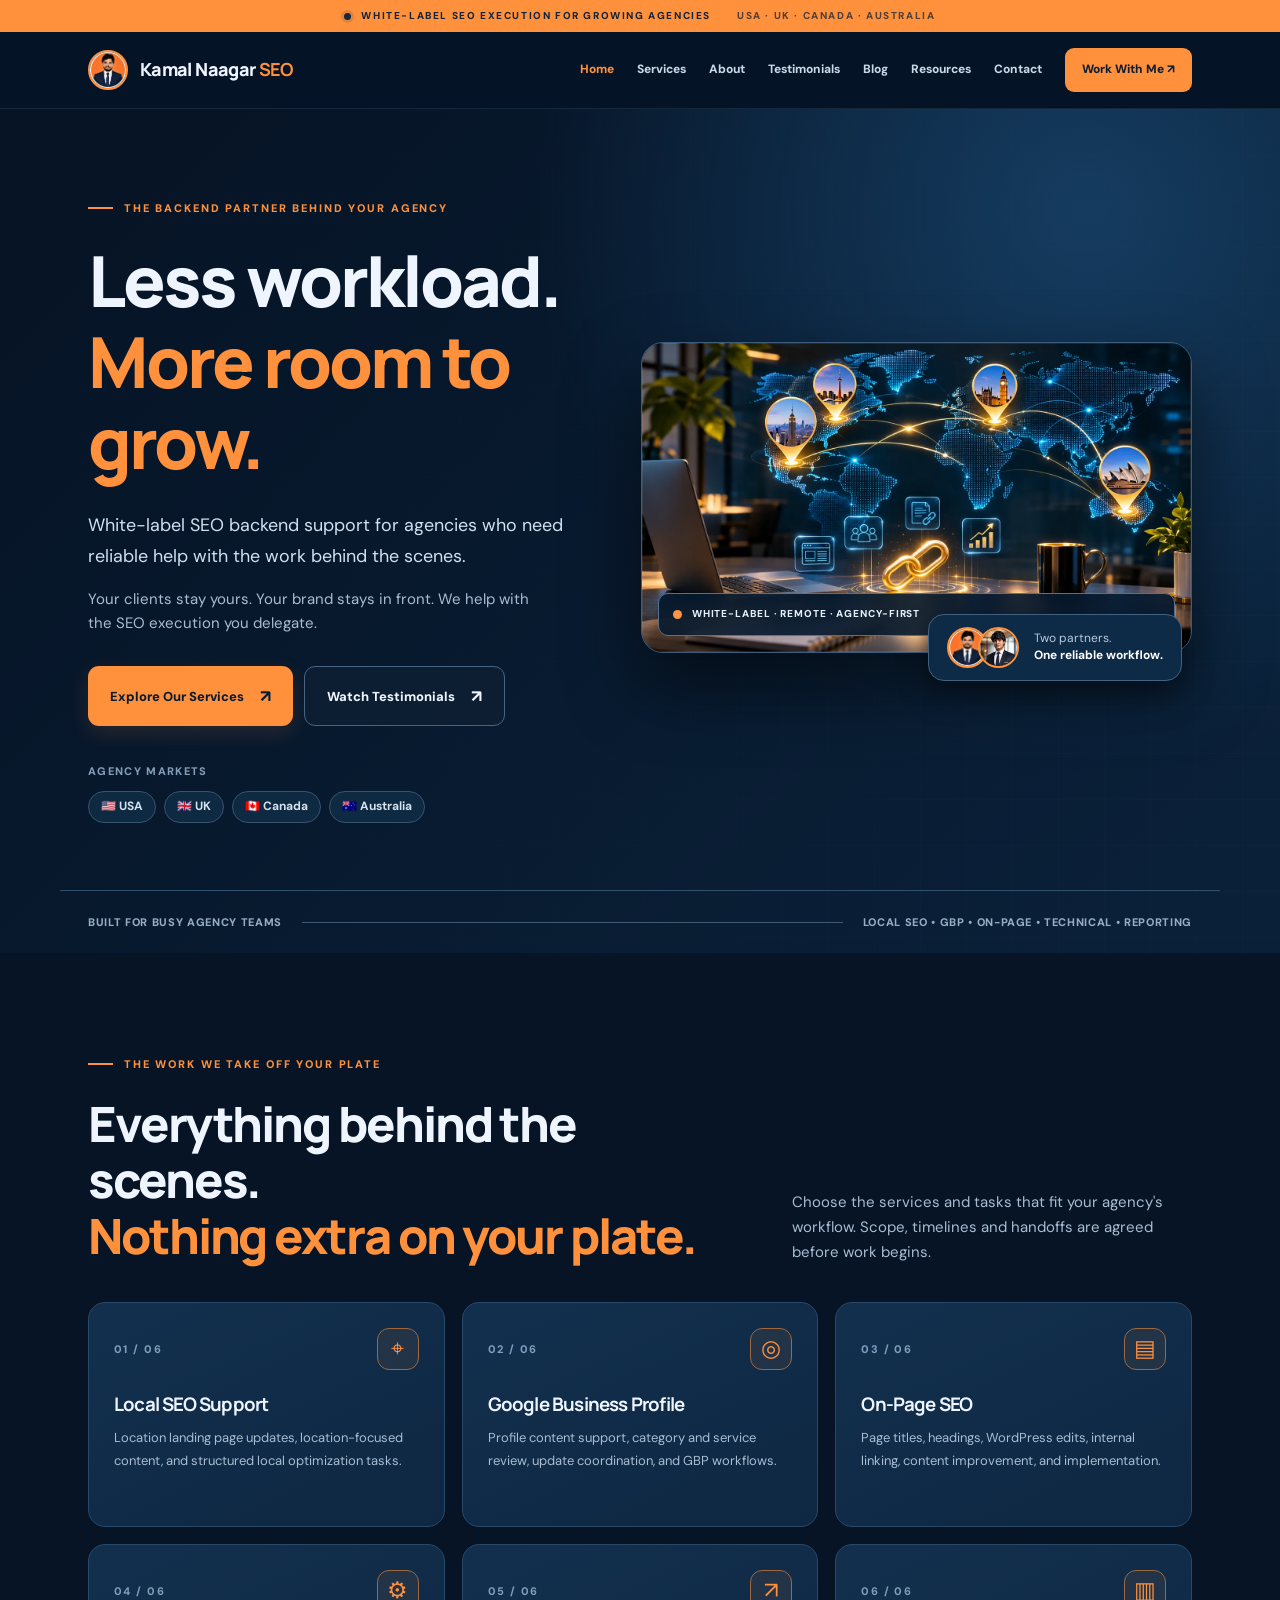
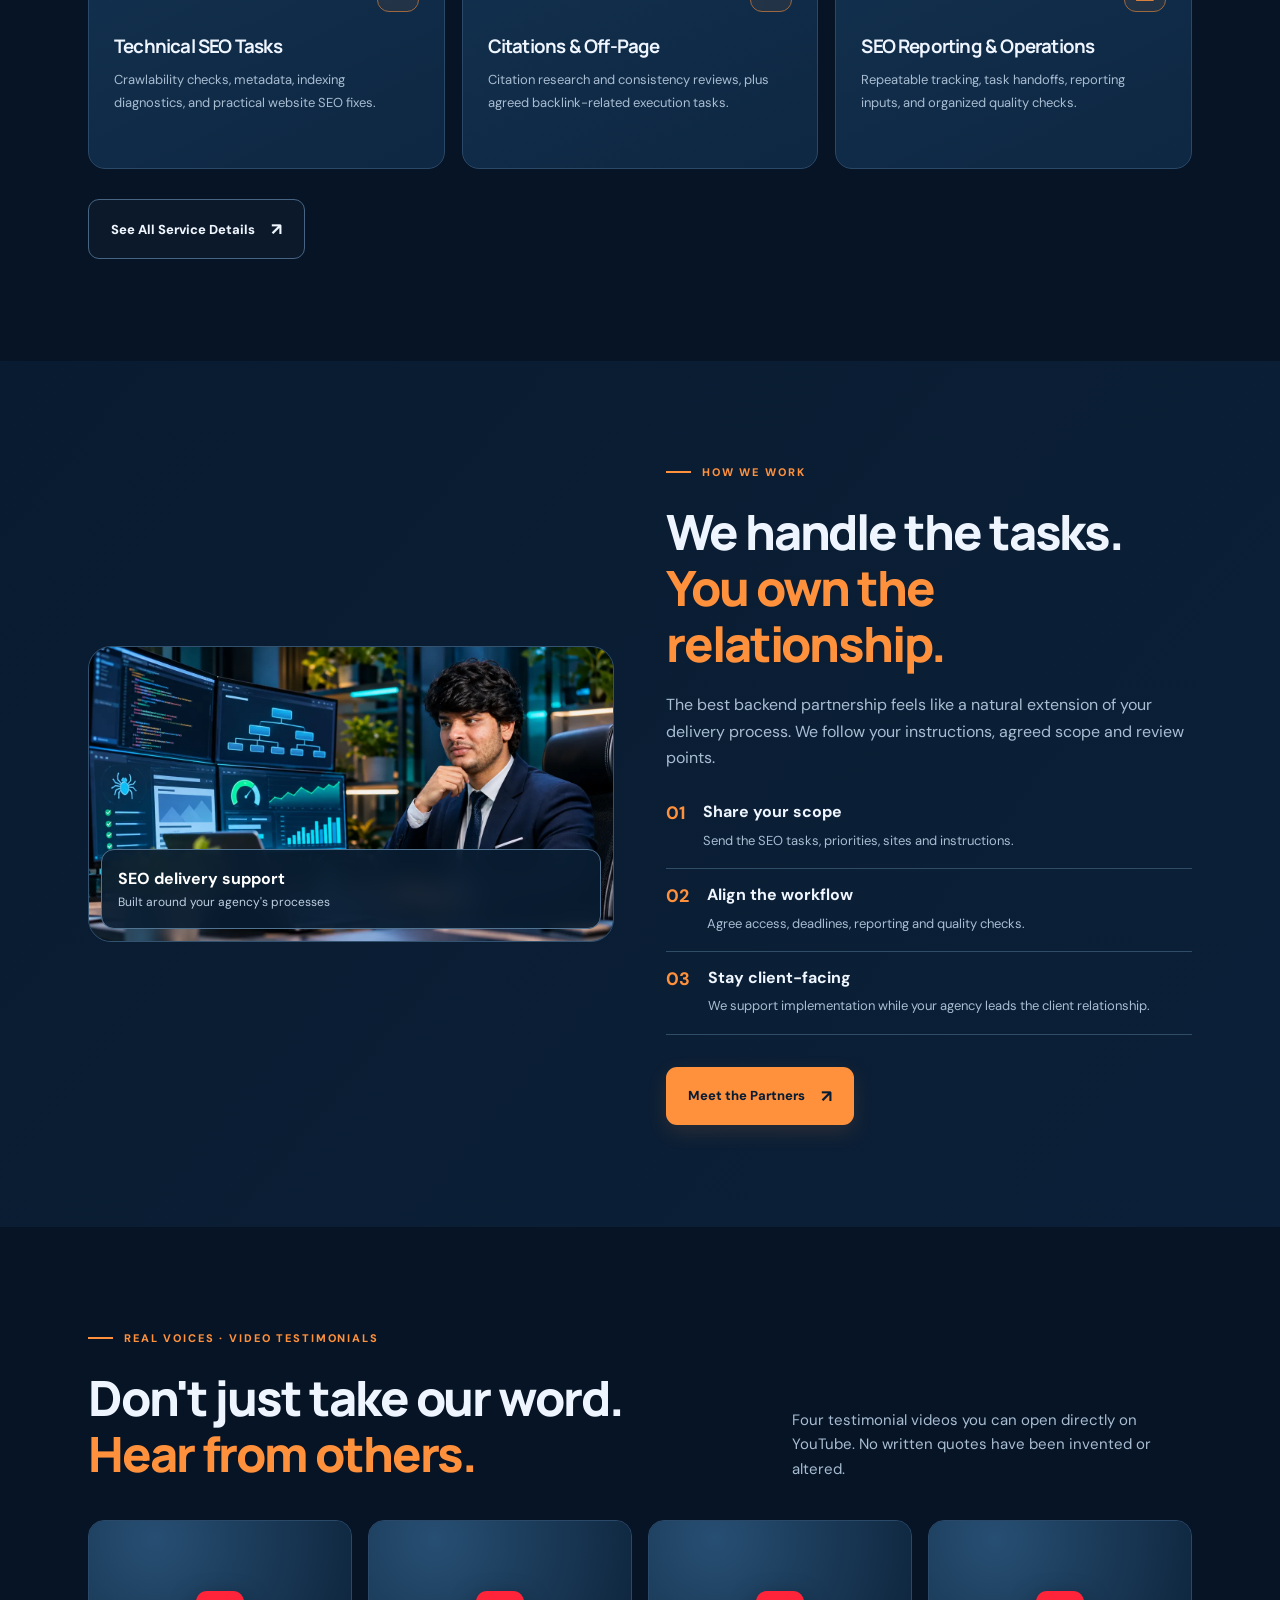
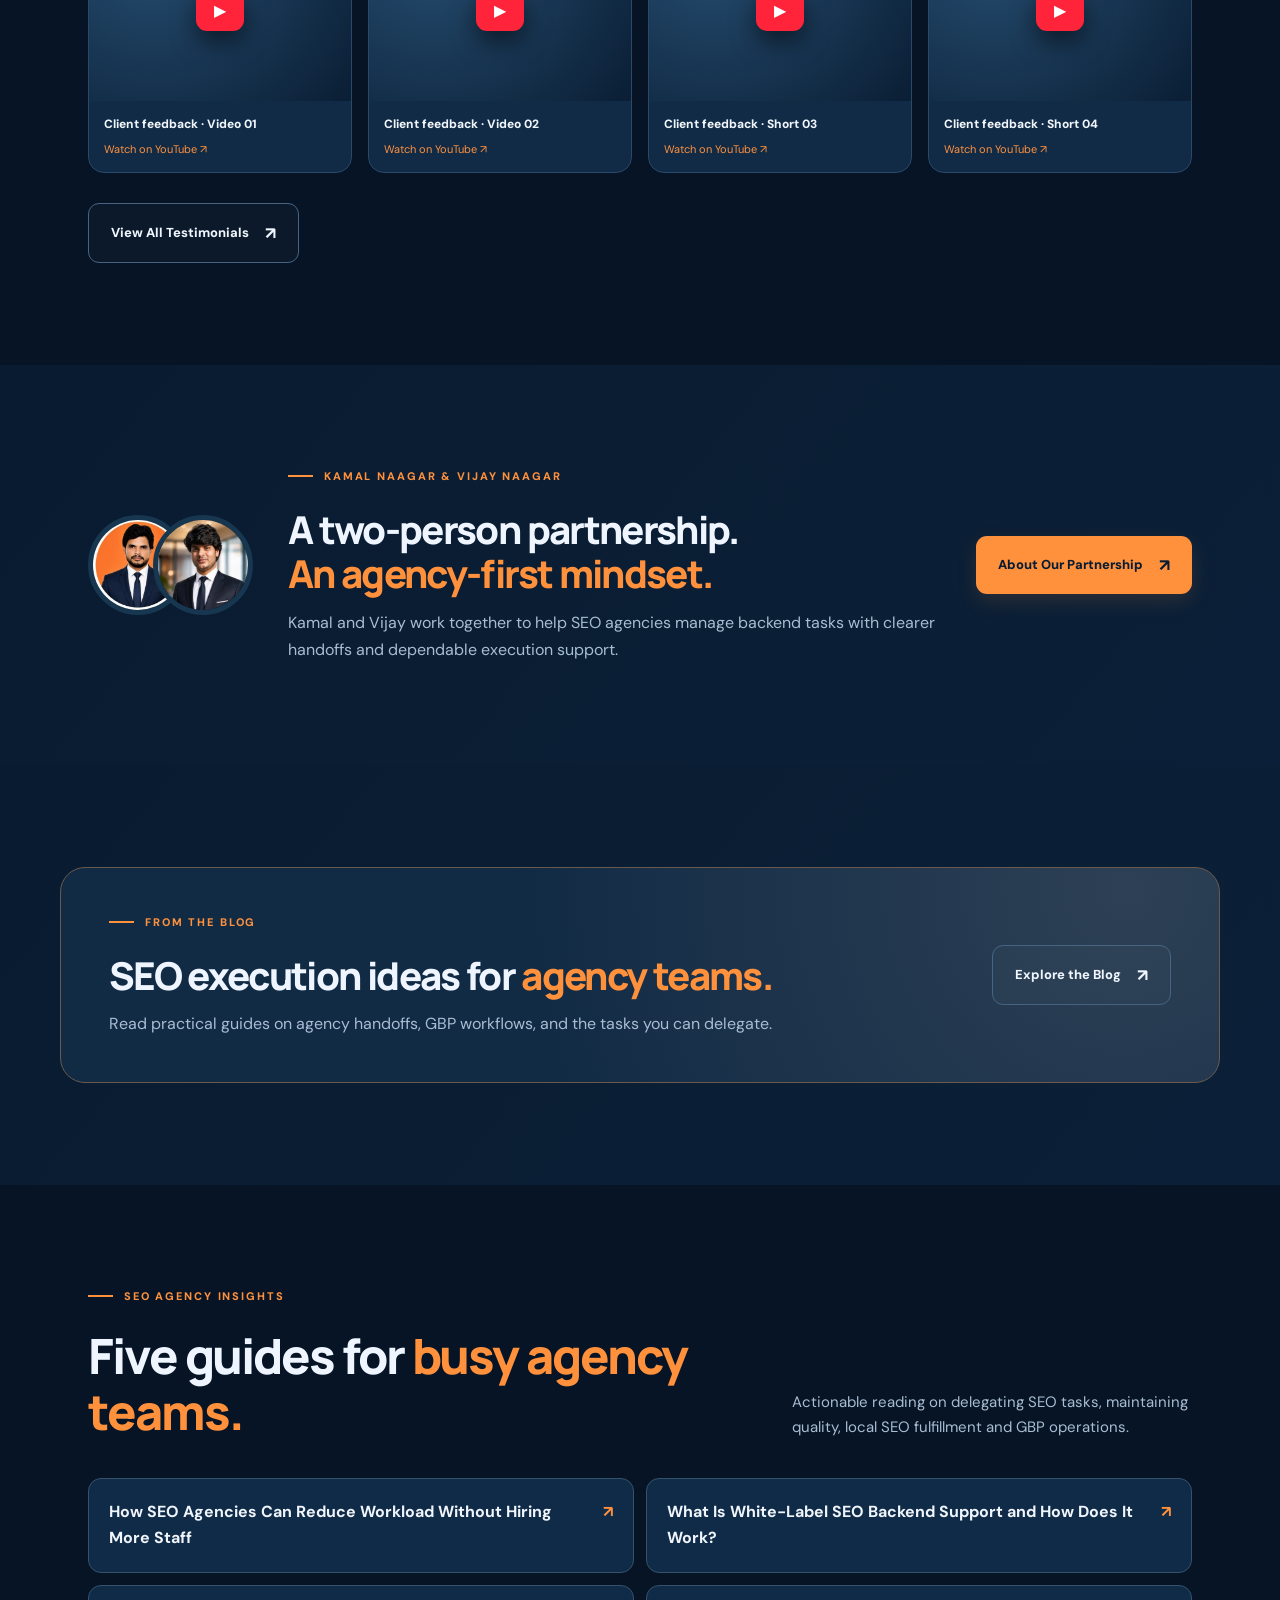
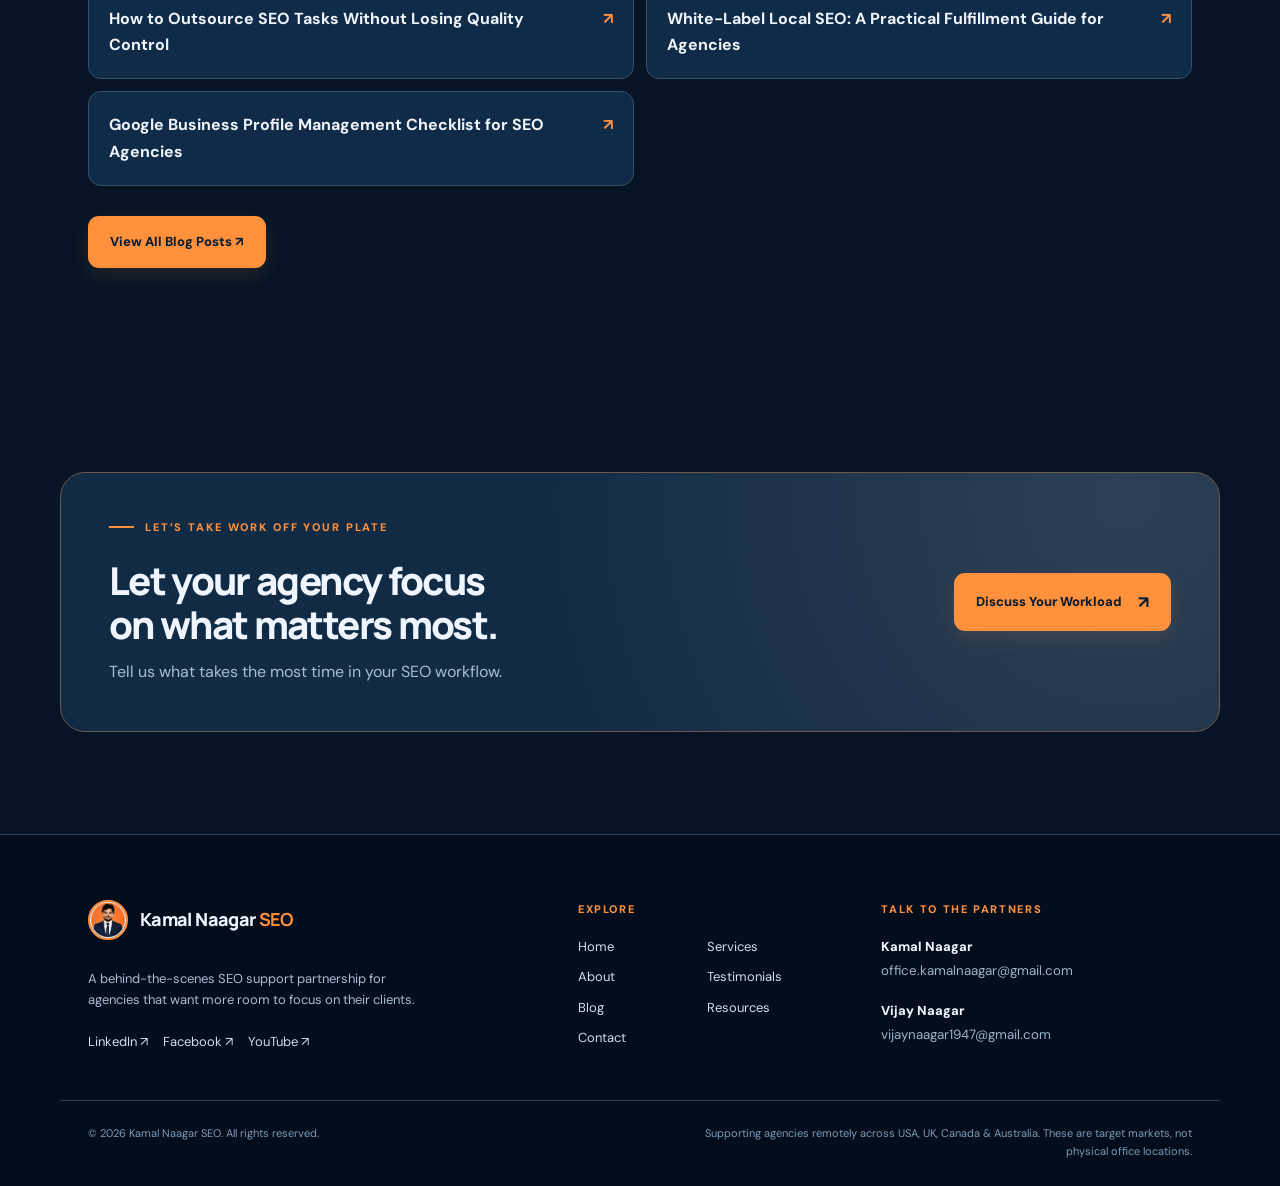
==== commit d05700e3: "Add files via upload" ====
--- a/index.html
+++ b/index.html
@@ -36,4 +36,98 @@
 .testimonial-visual img{object-fit:cover;object-position:center}
 @media(max-width:980px){.hero-layout,.editorial-grid,.feature-row,.inner-hero-grid{grid-template-columns:minmax(0,1fr)}.hero-art{max-width:720px}.hero-partners{right:5px}.inner-hero-image,.feature-image{max-width:100%;margin:0}}
 @media(max-width:620px){.hero-art{padding-bottom:34px}.art-frame>img,.editorial-image img,.feature-image img,.inner-hero-image img{aspect-ratio:16/9;object-fit:contain}.hero-partners{right:0;bottom:0}.image-badge{padding:10px 12px}.inner-hero-image{padding:7px}}
-</style></head><body><div class="topline"><span class="pulse"></span> WHITE-LABEL SEO EXECUTION FOR GROWING AGENCIES <span class="topline-right">USA · UK · CANADA · AUSTRALIA</span></div><header class="site-header"><div class="wrap nav-row"><a class="logo" href="index.html"><img alt="Kamal Naagar portrait mark" height="38" src="kamal.jpg" width="38"/><span>Kamal Naagar <b>SEO</b></span></a><button aria-controls="nav-links" aria-expanded="false" aria-label="Open navigation" class="menu-toggle" type="button"><span></span><span></span><span></span></button><nav aria-label="Main navigation" class="nav-links" id="nav-links"><a aria-current="page" href="index.html">Home</a><a href="services.html">Services</a><a href="about.html">About</a><a href="testimonials.html">Testimonials</a><a href="blog.html">Blog</a><a href="resources.html">Resources</a><a href="contact.html">Contact</a><a class="nav-cta" href="mailto:office.kamalnaagar@gmail.com?subject=White-Label%20SEO%20Backend%20Support%20Inquiry">Work With Me ↗</a></nav></div></header><main><section class="hero-home"><div class="wrap hero-layout"><div class="hero-copy"><div class="kicker"><span></span>THE BACKEND PARTNER BEHIND YOUR AGENCY</div><h1>Less workload.<br/><span>More room to grow.</span></h1><p class="intro">White-label SEO backend support for agencies who need reliable help with the work behind the scenes.</p><p class="support-text">Your clients stay yours. Your brand stays in front. We help with the SEO execution you delegate.</p><div class="hero-actions"><a class="btn btn-primary" href="services.html">Explore Our Services <span aria-hidden="true">↗</span></a><a class="btn btn-outline" href="testimonials.html">Watch Testimonials <span aria-hidden="true">↗</span></a></div><div class="market-label">AGENCY MARKETS <div class="market-pills"><span>🇺🇸 USA</span><span>🇬🇧 UK</span><span>🇨🇦 Canada</span><span>🇦🇺 Australia</span></div></div></div><div class="hero-art"><div class="art-frame"><img alt="Illustrative global digital network for remote agency support" fetchpriority="high" height="900" src="global.webp" width="1400"/><div class="art-label"><span class="eyedot"></span>WHITE-LABEL · REMOTE · AGENCY-FIRST</div></div><div class="hero-partners"><img alt="Kamal Naagar" src="kamal.jpg"/><img alt="Vijay Naagar" src="vijay.jpg"/><span>Two partners.<br/><strong>One reliable workflow.</strong></span></div></div></div><div class="wrap hero-bottom"><span>Built for busy agency teams</span><span class="hero-line"></span><span>Local SEO • GBP • On-Page • Technical • Reporting</span></div></section><section class="section"><div class="wrap"><div class="kicker"><span></span>THE WORK WE TAKE OFF YOUR PLATE</div><div class="section-heading"><div><h2>Everything behind the scenes.<br/><em>Nothing extra on your plate.</em></h2></div><p>Choose the services and tasks that fit your agency's workflow. Scope, timelines and handoffs are agreed before work begins.</p></div><div class="service-grid"><article class="service-card"><div class="card-top"><span class="service-num">01 / 06</span><span aria-hidden="true" class="service-icon">⌖</span></div><h3>Local SEO Support</h3><p>Location landing page updates, location-focused content, and structured local optimization tasks.</p></article><article class="service-card"><div class="card-top"><span class="service-num">02 / 06</span><span aria-hidden="true" class="service-icon">◎</span></div><h3>Google Business Profile</h3><p>Profile content support, category and service review, update coordination, and GBP workflows.</p></article><article class="service-card"><div class="card-top"><span class="service-num">03 / 06</span><span aria-hidden="true" class="service-icon">▤</span></div><h3>On-Page SEO</h3><p>Page titles, headings, WordPress edits, internal linking, content improvement, and implementation.</p></article><article class="service-card"><div class="card-top"><span class="service-num">04 / 06</span><span aria-hidden="true" class="service-icon">⚙</span></div><h3>Technical SEO Tasks</h3><p>Crawlability checks, metadata, indexing diagnostics, and practical website SEO fixes.</p></article><article class="service-card"><div class="card-top"><span class="service-num">05 / 06</span><span aria-hidden="true" class="service-icon">↗</span></div><h3>Citations &amp; Off-Page</h3><p>Citation research and consistency reviews, plus agreed backlink-related execution tasks.</p></article><article class="service-card"><div class="card-top"><span class="service-num">06 / 06</span><span aria-hidden="true" class="service-icon">▥</span></div><h3>SEO Reporting &amp; Operations</h3><p>Repeatable tracking, task handoffs, reporting inputs, and organized quality checks.</p></article></div><div class="center-action"><a class="btn btn-outline" href="services.html">See All Service Details <span aria-hidden="true">↗</span></a></div></div></section><section class="section section-alt"><div class="wrap editorial-grid"><div class="editorial-image"><img alt="Illustrative technical SEO workstations and analytics" height="900" loading="lazy" src="technical.webp" width="1400"/><div class="image-badge"><strong>SEO delivery support</strong><span>Built around your agency's processes</span></div></div><div class="editorial-copy"><div class="kicker"><span></span>HOW WE WORK</div><h2>We handle the tasks.<br/><em>You own the relationship.</em></h2><p>The best backend partnership feels like a natural extension of your delivery process. We follow your instructions, agreed scope and review points.</p><div class="timeline"><div><strong>01</strong><span><b>Share your scope</b><small>Send the SEO tasks, priorities, sites and instructions.</small></span></div><div><strong>02</strong><span><b>Align the workflow</b><small>Agree access, deadlines, reporting and quality checks.</small></span></div><div><strong>03</strong><span><b>Stay client-facing</b><small>We support implementation while your agency leads the client relationship.</small></span></div></div><a class="btn btn-primary" href="about.html">Meet the Partners <span aria-hidden="true">↗</span></a></div></div></section><section class="section"><div class="wrap"><div class="kicker"><span></span>REAL VOICES · VIDEO TESTIMONIALS</div><div class="section-heading"><div><h2>Don't just take our word.<br/><em>Hear from others.</em></h2></div><p>Four testimonial videos you can open directly on YouTube. No written quotes have been invented or altered.</p></div><div class="testimonial-grid"><a class="testimonial-card" href="https://www.youtube.com/watch?v=3HFFFrLKnqc" rel="noopener noreferrer" target="_blank"><div class="testimonial-visual"><img alt="Video thumbnail for Client feedback · Video 01" loading="lazy" onerror="this.style.display='none'" src="https://i.ytimg.com/vi/3HFFFrLKnqc/hqdefault.jpg"/><span aria-hidden="true" class="play-icon">▶</span></div><div class="test-info"><span>Client feedback · Video 01</span><span>Watch on YouTube ↗</span></div></a><a class="testimonial-card" href="https://www.youtube.com/watch?v=YvID2-nsrKQ" rel="noopener noreferrer" target="_blank"><div class="testimonial-visual"><img alt="Video thumbnail for Client feedback · Video 02" loading="lazy" onerror="this.style.display='none'" src="https://i.ytimg.com/vi/YvID2-nsrKQ/hqdefault.jpg"/><span aria-hidden="true" class="play-icon">▶</span></div><div class="test-info"><span>Client feedback · Video 02</span><span>Watch on YouTube ↗</span></div></a><a class="testimonial-card" href="https://www.youtube.com/shorts/nk5YbXqUpw0" rel="noopener noreferrer" target="_blank"><div class="testimonial-visual"><img alt="Video thumbnail for Client feedback · Short 03" loading="lazy" onerror="this.style.display='none'" src="https://i.ytimg.com/vi/nk5YbXqUpw0/hqdefault.jpg"/><span aria-hidden="true" class="play-icon">▶</span></div><div class="test-info"><span>Client feedback · Short 03</span><span>Watch on YouTube ↗</span></div></a><a class="testimonial-card" href="https://www.youtube.com/shorts/kAkJQXAwEa0" rel="noopener noreferrer" target="_blank"><div class="testimonial-visual"><img alt="Video thumbnail for Client feedback · Short 04" loading="lazy" onerror="this.style.display='none'" src="https://i.ytimg.com/vi/kAkJQXAwEa0/hqdefault.jpg"/><span aria-hidden="true" class="play-icon">▶</span></div><div class="test-info"><span>Client feedback · Short 04</span><span>Watch on YouTube ↗</span></div></a></div><div class="center-action"><a class="btn btn-outline" href="testimonials.html">View All Testimonials <span aria-hidden="true">↗</span></a></div></div></section><section class="section section-alt"><div class="wrap partner-callout"><div class="partner-stack"><img alt="Kamal Naagar" src="kamal.jpg"/><img alt="Vijay Naagar" src="vijay.jpg"/></div><div><div class="kicker"><span></span>KAMAL NAAGAR &amp; VIJAY NAAGAR</div><h2>A two-person partnership.<br/><em>An agency-first mindset.</em></h2><p>Kamal and Vijay work together to help SEO agencies manage backend tasks with clearer handoffs and dependable execution support.</p></div><a class="btn btn-primary" href="about.html">About Our Partnership <span aria-hidden="true">↗</span></a></div></section><section class="section section-alt"><div class="wrap cta-band"><div><div class="kicker"><span></span>FROM THE BLOG</div><h2>SEO execution ideas for <em>agency teams.</em></h2><p>Read practical guides on agency handoffs, GBP workflows, and the tasks you can delegate.</p></div><a class="btn btn-outline" href="blog.html">Explore the Blog <span aria-hidden="true">↗</span></a></div></section><section class="section"><div class="wrap cta-band"><div><div class="kicker"><span></span>LET’S TAKE WORK OFF YOUR PLATE</div><h2>Let your agency focus<br/>on what matters most.</h2><p>Tell us what takes the most time in your SEO workflow.</p></div><a class="btn btn-primary" href="mailto:office.kamalnaagar@gmail.com?subject=White-Label%20SEO%20Backend%20Support%20Inquiry">Discuss Your Workload <span aria-hidden="true">↗</span></a></div></section></main><footer class="site-footer"><div class="wrap footer-main"><div class="foot-about"><a class="logo" href="index.html"><img alt="Kamal Naagar portrait mark" height="38" src="kamal.jpg" width="38"/><span>Kamal Naagar <b>SEO</b></span></a><p>A behind-the-scenes SEO support partnership for agencies that want more room to focus on their clients.</p><div class="social-links"><a href="https://in.linkedin.com/in/kamal-naagar-seo" rel="noopener noreferrer" target="_blank">LinkedIn ↗</a><a href="https://www.facebook.com/kamal.naagar.5" rel="noopener noreferrer" target="_blank">Facebook ↗</a><a href="https://www.youtube.com/@kamalnaagarseo" rel="noopener noreferrer" target="_blank">YouTube ↗</a></div></div><div><span class="foot-label">Explore</span><div class="footer-nav"><a href="index.html">Home</a><a href="services.html">Services</a><a href="about.html">About</a><a href="testimonials.html">Testimonials</a><a href="blog.html">Blog</a><a href="resources.html">Resources</a><a href="contact.html">Contact</a></div></div><div><span class="foot-label">Talk to the partners</span><a class="foot-email" href="mailto:office.kamalnaagar@gmail.com">Kamal Naagar</a><small>office.kamalnaagar@gmail.com</small><a class="foot-email" href="mailto:vijaynaagar1947@gmail.com">Vijay Naagar</a><small>vijaynaagar1947@gmail.com</small></div></div><div class="wrap bottomline"><span>© 2026 Kamal Naagar SEO. All rights reserved.</span><span>Supporting agencies remotely across USA, UK, Canada &amp; Australia. These are target markets, not physical office locations.</span></div></footer></body></html>+</style><style>.home-blog-teaser{display:flex;align-items:center;gap:16px;margin-top:28px;padding:13px;border:1px solid #365675;border-radius:14px;background:#112d49;max-width:660px;text-decoration:none}.home-blog-teaser img{width:130px;height:75px;object-fit:cover;border-radius:9px;flex:none}.home-blog-teaser span{display:grid;gap:5px}.home-blog-teaser strong{font-size:14px}.home-blog-teaser small{font-size:12px;color:#b1c4d6}@media(max-width:500px){.home-blog-teaser img{width:90px;height:70px}.home-blog-teaser strong{font-size:12px}}</style><script type="application/ld+json">{
+  "@context": "https://schema.org",
+  "@graph": [
+    {
+      "@type": "Organization",
+      "@id": "https://kamalnaagarseo.github.io/#organization",
+      "name": "Kamal Naagar SEO",
+      "url": "https://kamalnaagarseo.github.io/",
+      "description": "White-label SEO backend support for SEO and digital marketing agencies, including local SEO, Google Business Profile, on-page SEO, technical tasks, citations and reporting.",
+      "email": "office.kamalnaagar@gmail.com",
+      "logo": {
+        "@type": "ImageObject",
+        "@id": "https://kamalnaagarseo.github.io/#logo",
+        "url": "https://kamalnaagarseo.github.io/kamal.jpg"
+      },
+      "sameAs": [
+        "https://in.linkedin.com/in/kamal-naagar-seo",
+        "https://www.facebook.com/kamal.naagar.5",
+        "https://www.youtube.com/@kamalnaagarseo",
+        "https://github.com/kamalnaagarseo"
+      ],
+      "member": [
+        {
+          "@id": "https://kamalnaagarseo.github.io/#kamal"
+        },
+        {
+          "@id": "https://kamalnaagarseo.github.io/#vijay"
+        }
+      ]
+    },
+    {
+      "@type": "Person",
+      "@id": "https://kamalnaagarseo.github.io/#kamal",
+      "name": "Kamal Naagar",
+      "url": "https://kamalnaagarseo.github.io/about.html",
+      "image": "https://kamalnaagarseo.github.io/kamal.jpg",
+      "email": "office.kamalnaagar@gmail.com",
+      "jobTitle": "White-Label SEO Backend Specialist",
+      "worksFor": {
+        "@id": "https://kamalnaagarseo.github.io/#organization"
+      },
+      "sameAs": [
+        "https://in.linkedin.com/in/kamal-naagar-seo",
+        "https://www.facebook.com/kamal.naagar.5",
+        "https://www.fiverr.com/kamalnaagar",
+        "https://github.com/kamalnaagarseo"
+      ],
+      "subjectOf": {
+        "@type": "WebPage",
+        "url": "https://www.hotpepper.agency/about",
+        "name": "HotPepper Agency team listing featuring Kamal Naagar as Link Building Specialist"
+      }
+    },
+    {
+      "@type": "Person",
+      "@id": "https://kamalnaagarseo.github.io/#vijay",
+      "name": "Vijay Naagar",
+      "url": "https://kamalnaagarseo.github.io/about.html",
+      "image": "https://kamalnaagarseo.github.io/vijay.jpg",
+      "email": "vijaynaagar1947@gmail.com",
+      "jobTitle": "SEO Backend Support Partner",
+      "worksFor": {
+        "@id": "https://kamalnaagarseo.github.io/#organization"
+      },
+      "sameAs": [
+        "https://linktr.ee/vijaynaagar_",
+        "https://www.facebook.com/vijay.naagar.7"
+      ]
+    },
+    {
+      "@type": "WebSite",
+      "@id": "https://kamalnaagarseo.github.io/#website",
+      "name": "Kamal Naagar SEO",
+      "url": "https://kamalnaagarseo.github.io/",
+      "inLanguage": "en",
+      "publisher": {
+        "@id": "https://kamalnaagarseo.github.io/#organization"
+      },
+      "description": "White-label SEO backend support for agencies across the USA, UK, Canada and Australia."
+    },
+    {
+      "@type": "WebPage",
+      "@id": "https://kamalnaagarseo.github.io/#webpage",
+      "url": "https://kamalnaagarseo.github.io/",
+      "isPartOf": {
+        "@id": "https://kamalnaagarseo.github.io/#website"
+      },
+      "inLanguage": "en",
+      "publisher": {
+        "@id": "https://kamalnaagarseo.github.io/#organization"
+      },
+      "description": "Reduce SEO delivery workload with white-label local SEO, GBP, on-page and technical SEO support for agencies in the USA, UK, Canada and Australia."
+    }
+  ]
+}</script><style>.home-blog-links{display:grid;grid-template-columns:repeat(2,minmax(0,1fr));gap:12px}.home-blog-links a{display:flex;justify-content:space-between;gap:18px;background:#102b48;border:1px solid #34536a;border-radius:13px;padding:20px;text-decoration:none;font-weight:700;color:#f0f5fb}.home-blog-links a span{color:#ff913d}@media(max-width:700px){.home-blog-links{grid-template-columns:1fr}}</style></head><body><div class="topline"><span class="pulse"></span> WHITE-LABEL SEO EXECUTION FOR GROWING AGENCIES <span class="topline-right">USA · UK · CANADA · AUSTRALIA</span></div><header class="site-header"><div class="wrap nav-row"><a class="logo" href="index.html"><img alt="Kamal Naagar portrait mark" height="38" src="kamal.jpg" width="38"/><span>Kamal Naagar <b>SEO</b></span></a><button aria-controls="nav-links" aria-expanded="false" aria-label="Open navigation" class="menu-toggle" type="button"><span></span><span></span><span></span></button><nav aria-label="Main navigation" class="nav-links" id="nav-links"><a aria-current="page" href="index.html">Home</a><a href="services.html">Services</a><a href="about.html">About</a><a href="testimonials.html">Testimonials</a><a href="blog.html">Blog</a><a href="resources.html">Resources</a><a href="contact.html">Contact</a><a class="nav-cta" href="mailto:office.kamalnaagar@gmail.com?subject=White-Label%20SEO%20Backend%20Support%20Inquiry">Work With Me ↗</a></nav></div></header><main><section class="hero-home"><div class="wrap hero-layout"><div class="hero-copy"><div class="kicker"><span></span>THE BACKEND PARTNER BEHIND YOUR AGENCY</div><h1>Less workload.<br/><span>More room to grow.</span></h1><p class="intro">White-label SEO backend support for agencies who need reliable help with the work behind the scenes.</p><p class="support-text">Your clients stay yours. Your brand stays in front. We help with the SEO execution you delegate.</p><div class="hero-actions"><a class="btn btn-primary" href="services.html">Explore Our Services <span aria-hidden="true">↗</span></a><a class="btn btn-outline" href="testimonials.html">Watch Testimonials <span aria-hidden="true">↗</span></a></div><div class="market-label">AGENCY MARKETS <div class="market-pills"><span>🇺🇸 USA</span><span>🇬🇧 UK</span><span>🇨🇦 Canada</span><span>🇦🇺 Australia</span></div></div></div><div class="hero-art"><div class="art-frame"><img alt="Illustrative global digital network for remote agency support" fetchpriority="high" height="900" src="global.webp" width="1400"/><div class="art-label"><span class="eyedot"></span>WHITE-LABEL · REMOTE · AGENCY-FIRST</div></div><div class="hero-partners"><img alt="Kamal Naagar" src="kamal.jpg"/><img alt="Vijay Naagar" src="vijay.jpg"/><span>Two partners.<br/><strong>One reliable workflow.</strong></span></div></div></div><div class="wrap hero-bottom"><span>Built for busy agency teams</span><span class="hero-line"></span><span>Local SEO • GBP • On-Page • Technical • Reporting</span></div></section><section class="section"><div class="wrap"><div class="kicker"><span></span>THE WORK WE TAKE OFF YOUR PLATE</div><div class="section-heading"><div><h2>Everything behind the scenes.<br/><em>Nothing extra on your plate.</em></h2></div><p>Choose the services and tasks that fit your agency's workflow. Scope, timelines and handoffs are agreed before work begins.</p></div><div class="service-grid"><article class="service-card"><div class="card-top"><span class="service-num">01 / 06</span><span aria-hidden="true" class="service-icon">⌖</span></div><h3>Local SEO Support</h3><p>Location landing page updates, location-focused content, and structured local optimization tasks.</p></article><article class="service-card"><div class="card-top"><span class="service-num">02 / 06</span><span aria-hidden="true" class="service-icon">◎</span></div><h3>Google Business Profile</h3><p>Profile content support, category and service review, update coordination, and GBP workflows.</p></article><article class="service-card"><div class="card-top"><span class="service-num">03 / 06</span><span aria-hidden="true" class="service-icon">▤</span></div><h3>On-Page SEO</h3><p>Page titles, headings, WordPress edits, internal linking, content improvement, and implementation.</p></article><article class="service-card"><div class="card-top"><span class="service-num">04 / 06</span><span aria-hidden="true" class="service-icon">⚙</span></div><h3>Technical SEO Tasks</h3><p>Crawlability checks, metadata, indexing diagnostics, and practical website SEO fixes.</p></article><article class="service-card"><div class="card-top"><span class="service-num">05 / 06</span><span aria-hidden="true" class="service-icon">↗</span></div><h3>Citations &amp; Off-Page</h3><p>Citation research and consistency reviews, plus agreed backlink-related execution tasks.</p></article><article class="service-card"><div class="card-top"><span class="service-num">06 / 06</span><span aria-hidden="true" class="service-icon">▥</span></div><h3>SEO Reporting &amp; Operations</h3><p>Repeatable tracking, task handoffs, reporting inputs, and organized quality checks.</p></article></div><div class="center-action"><a class="btn btn-outline" href="services.html">See All Service Details <span aria-hidden="true">↗</span></a></div></div></section><section class="section section-alt"><div class="wrap editorial-grid"><div class="editorial-image"><img alt="Illustrative technical SEO workstations and analytics" height="900" loading="lazy" src="technical.webp" width="1400"/><div class="image-badge"><strong>SEO delivery support</strong><span>Built around your agency's processes</span></div></div><div class="editorial-copy"><div class="kicker"><span></span>HOW WE WORK</div><h2>We handle the tasks.<br/><em>You own the relationship.</em></h2><p>The best backend partnership feels like a natural extension of your delivery process. We follow your instructions, agreed scope and review points.</p><div class="timeline"><div><strong>01</strong><span><b>Share your scope</b><small>Send the SEO tasks, priorities, sites and instructions.</small></span></div><div><strong>02</strong><span><b>Align the workflow</b><small>Agree access, deadlines, reporting and quality checks.</small></span></div><div><strong>03</strong><span><b>Stay client-facing</b><small>We support implementation while your agency leads the client relationship.</small></span></div></div><a class="btn btn-primary" href="about.html">Meet the Partners <span aria-hidden="true">↗</span></a></div></div></section><section class="section"><div class="wrap"><div class="kicker"><span></span>REAL VOICES · VIDEO TESTIMONIALS</div><div class="section-heading"><div><h2>Don't just take our word.<br/><em>Hear from others.</em></h2></div><p>Four testimonial videos you can open directly on YouTube. No written quotes have been invented or altered.</p></div><div class="testimonial-grid"><a class="testimonial-card" href="https://www.youtube.com/watch?v=3HFFFrLKnqc" rel="noopener noreferrer" target="_blank"><div class="testimonial-visual"><img alt="Video thumbnail for Client feedback · Video 01" loading="lazy" onerror="this.style.display='none'" src="https://i.ytimg.com/vi/3HFFFrLKnqc/hqdefault.jpg"/><span aria-hidden="true" class="play-icon">▶</span></div><div class="test-info"><span>Client feedback · Video 01</span><span>Watch on YouTube ↗</span></div></a><a class="testimonial-card" href="https://www.youtube.com/watch?v=YvID2-nsrKQ" rel="noopener noreferrer" target="_blank"><div class="testimonial-visual"><img alt="Video thumbnail for Client feedback · Video 02" loading="lazy" onerror="this.style.display='none'" src="https://i.ytimg.com/vi/YvID2-nsrKQ/hqdefault.jpg"/><span aria-hidden="true" class="play-icon">▶</span></div><div class="test-info"><span>Client feedback · Video 02</span><span>Watch on YouTube ↗</span></div></a><a class="testimonial-card" href="https://www.youtube.com/shorts/nk5YbXqUpw0" rel="noopener noreferrer" target="_blank"><div class="testimonial-visual"><img alt="Video thumbnail for Client feedback · Short 03" loading="lazy" onerror="this.style.display='none'" src="https://i.ytimg.com/vi/nk5YbXqUpw0/hqdefault.jpg"/><span aria-hidden="true" class="play-icon">▶</span></div><div class="test-info"><span>Client feedback · Short 03</span><span>Watch on YouTube ↗</span></div></a><a class="testimonial-card" href="https://www.youtube.com/shorts/kAkJQXAwEa0" rel="noopener noreferrer" target="_blank"><div class="testimonial-visual"><img alt="Video thumbnail for Client feedback · Short 04" loading="lazy" onerror="this.style.display='none'" src="https://i.ytimg.com/vi/kAkJQXAwEa0/hqdefault.jpg"/><span aria-hidden="true" class="play-icon">▶</span></div><div class="test-info"><span>Client feedback · Short 04</span><span>Watch on YouTube ↗</span></div></a></div><div class="center-action"><a class="btn btn-outline" href="testimonials.html">View All Testimonials <span aria-hidden="true">↗</span></a></div></div></section><section class="section section-alt"><div class="wrap partner-callout"><div class="partner-stack"><img alt="Kamal Naagar" src="kamal.jpg"/><img alt="Vijay Naagar" src="vijay.jpg"/></div><div><div class="kicker"><span></span>KAMAL NAAGAR &amp; VIJAY NAAGAR</div><h2>A two-person partnership.<br/><em>An agency-first mindset.</em></h2><p>Kamal and Vijay work together to help SEO agencies manage backend tasks with clearer handoffs and dependable execution support.</p></div><a class="btn btn-primary" href="about.html">About Our Partnership <span aria-hidden="true">↗</span></a></div></section><section class="section section-alt"><div class="wrap cta-band"><div><div class="kicker"><span></span>FROM THE BLOG</div><h2>SEO execution ideas for <em>agency teams.</em></h2><p>Read practical guides on agency handoffs, GBP workflows, and the tasks you can delegate.</p></div><a class="btn btn-outline" href="blog.html">Explore the Blog <span aria-hidden="true">↗</span></a></div></section><section class="section" id="latest-insights"><div class="wrap"><div class="kicker"><span></span>SEO AGENCY INSIGHTS</div><div class="section-heading"><h2>Five guides for <em>busy agency teams.</em></h2><p>Actionable reading on delegating SEO tasks, maintaining quality, local SEO fulfillment and GBP operations.</p></div><div class="home-blog-links"><a href="seo-agency-workload-management.html">How SEO Agencies Can Reduce Workload Without Hiring More Staff <span>↗</span></a><a href="white-label-seo-backend-support.html">What Is White-Label SEO Backend Support and How Does It Work? <span>↗</span></a><a href="outsource-seo-quality-control.html">How to Outsource SEO Tasks Without Losing Quality Control <span>↗</span></a><a href="white-label-local-seo-for-agencies.html">White-Label Local SEO: A Practical Fulfillment Guide for Agencies <span>↗</span></a><a href="google-business-profile-agency-checklist.html">Google Business Profile Management Checklist for SEO Agencies <span>↗</span></a></div><div class="center-action"><a class="btn btn-primary" href="blog.html">View All Blog Posts ↗</a></div></div></section><section class="section"><div class="wrap cta-band"><div><div class="kicker"><span></span>LET’S TAKE WORK OFF YOUR PLATE</div><h2>Let your agency focus<br/>on what matters most.</h2><p>Tell us what takes the most time in your SEO workflow.</p></div><a class="btn btn-primary" href="mailto:office.kamalnaagar@gmail.com?subject=White-Label%20SEO%20Backend%20Support%20Inquiry">Discuss Your Workload <span aria-hidden="true">↗</span></a></div></section></main><footer class="site-footer"><div class="wrap footer-main"><div class="foot-about"><a class="logo" href="index.html"><img alt="Kamal Naagar portrait mark" height="38" src="kamal.jpg" width="38"/><span>Kamal Naagar <b>SEO</b></span></a><p>A behind-the-scenes SEO support partnership for agencies that want more room to focus on their clients.</p><div class="social-links"><a href="https://in.linkedin.com/in/kamal-naagar-seo" rel="noopener noreferrer" target="_blank">LinkedIn ↗</a><a href="https://www.facebook.com/kamal.naagar.5" rel="noopener noreferrer" target="_blank">Facebook ↗</a><a href="https://www.youtube.com/@kamalnaagarseo" rel="noopener noreferrer" target="_blank">YouTube ↗</a></div></div><div><span class="foot-label">Explore</span><div class="footer-nav"><a href="index.html">Home</a><a href="services.html">Services</a><a href="about.html">About</a><a href="testimonials.html">Testimonials</a><a href="blog.html">Blog</a><a href="resources.html">Resources</a><a href="contact.html">Contact</a></div></div><div><span class="foot-label">Talk to the partners</span><a class="foot-email" href="mailto:office.kamalnaagar@gmail.com">Kamal Naagar</a><small>office.kamalnaagar@gmail.com</small><a class="foot-email" href="mailto:vijaynaagar1947@gmail.com">Vijay Naagar</a><small>vijaynaagar1947@gmail.com</small></div></div><div class="wrap bottomline"><span>© 2026 Kamal Naagar SEO. All rights reserved.</span><span>Supporting agencies remotely across USA, UK, Canada &amp; Australia. These are target markets, not physical office locations.</span></div></footer></body></html>
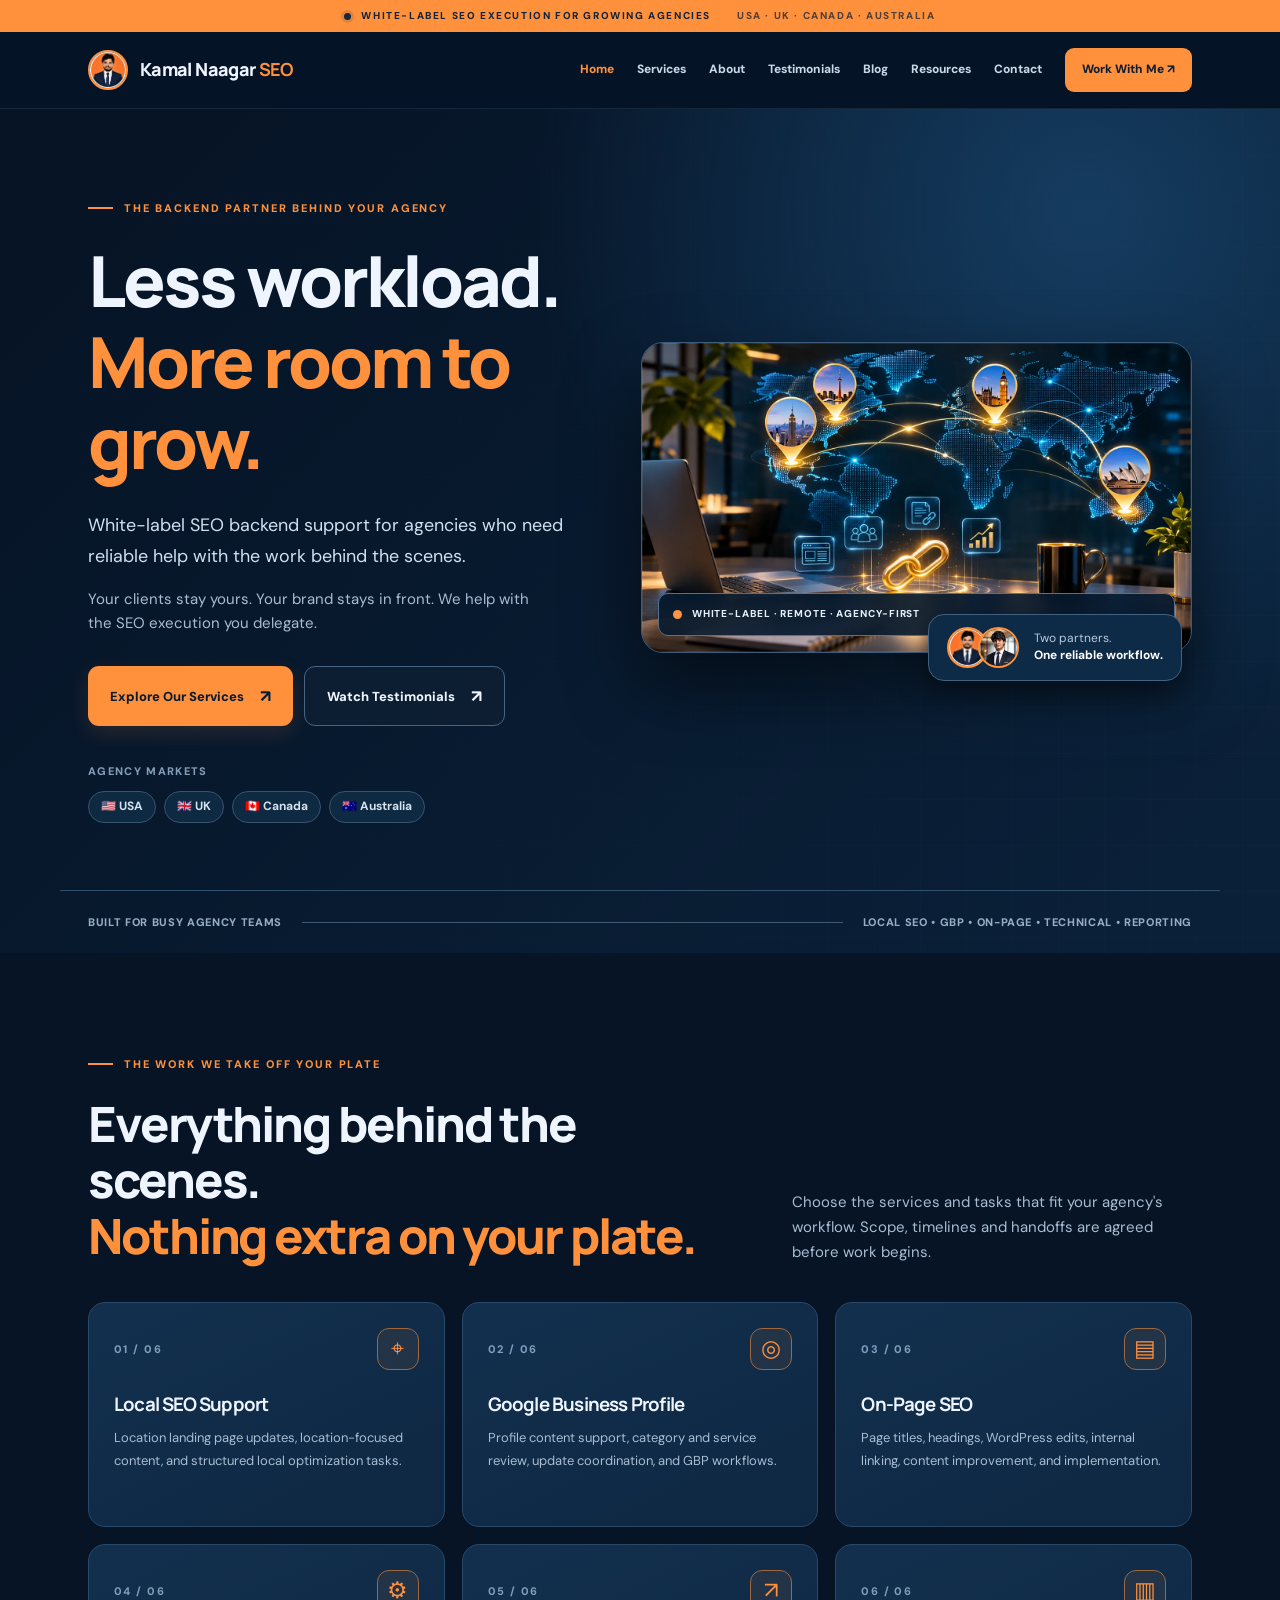
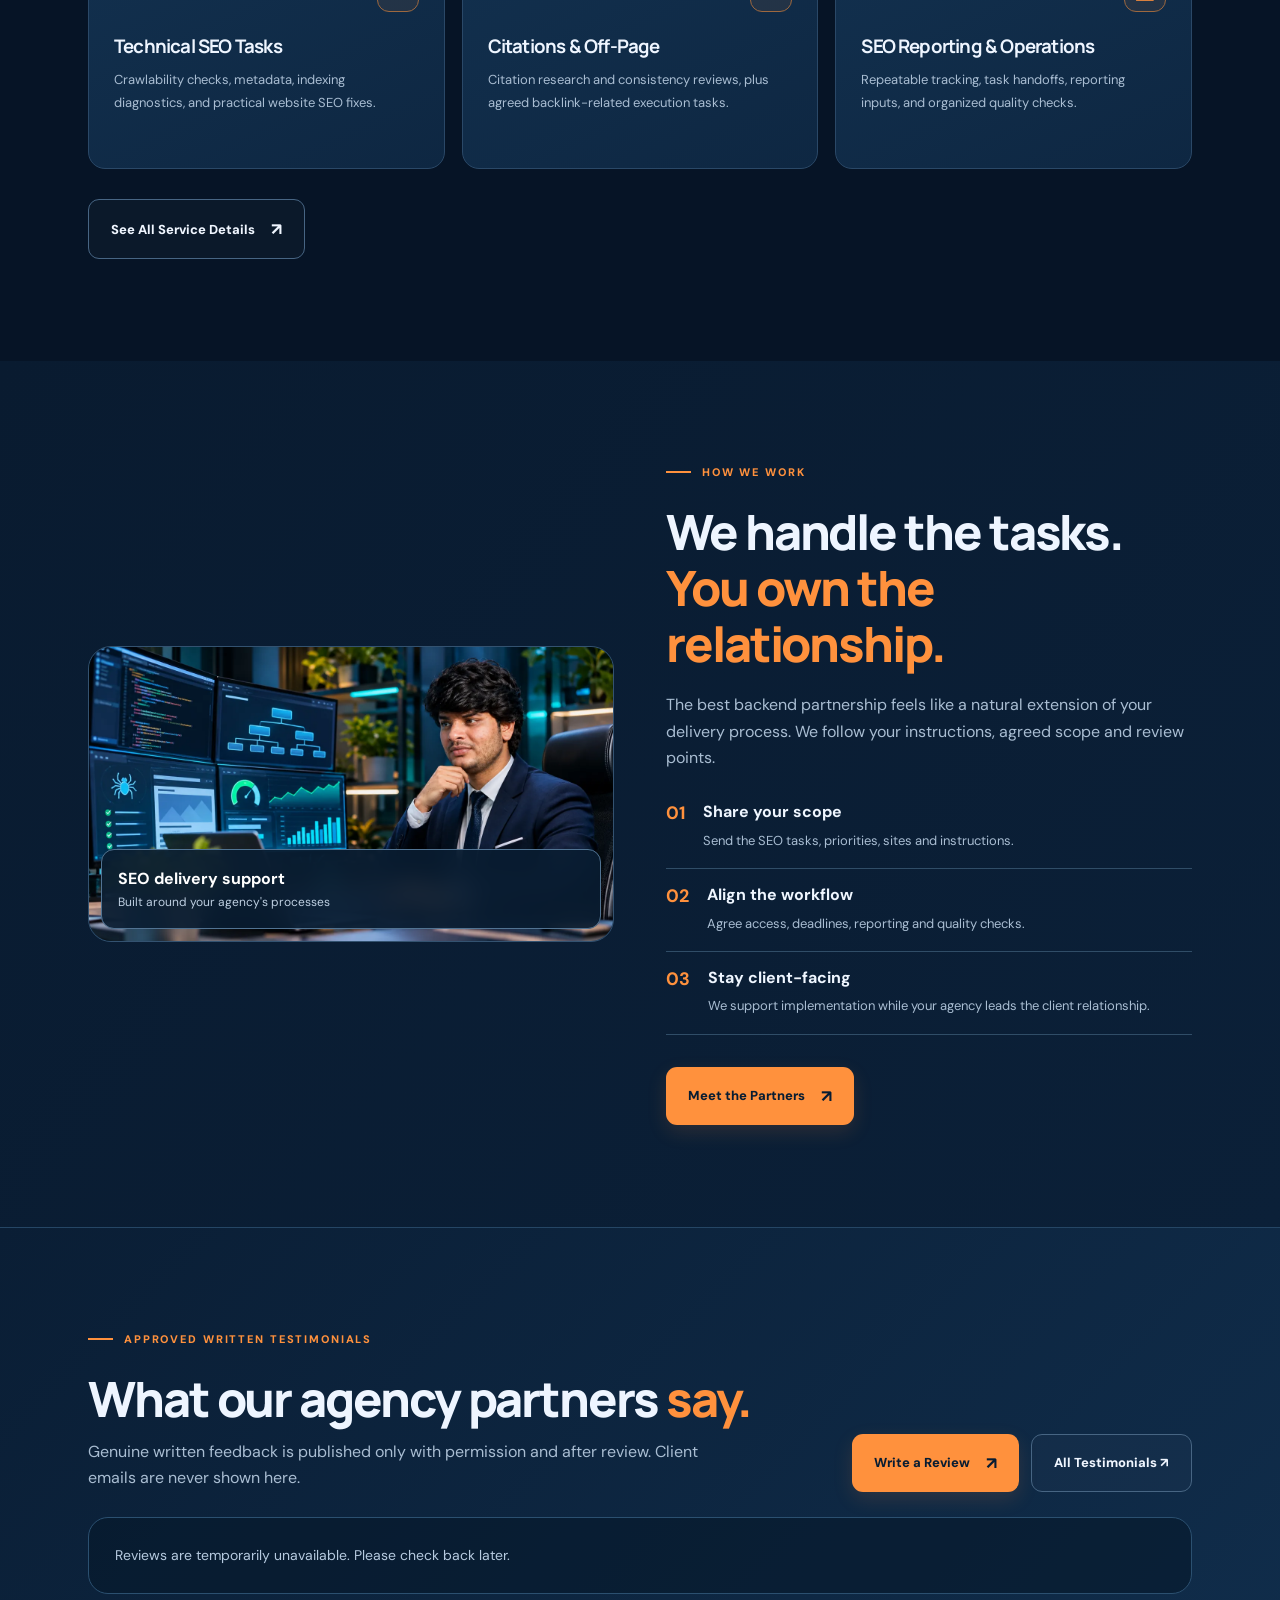
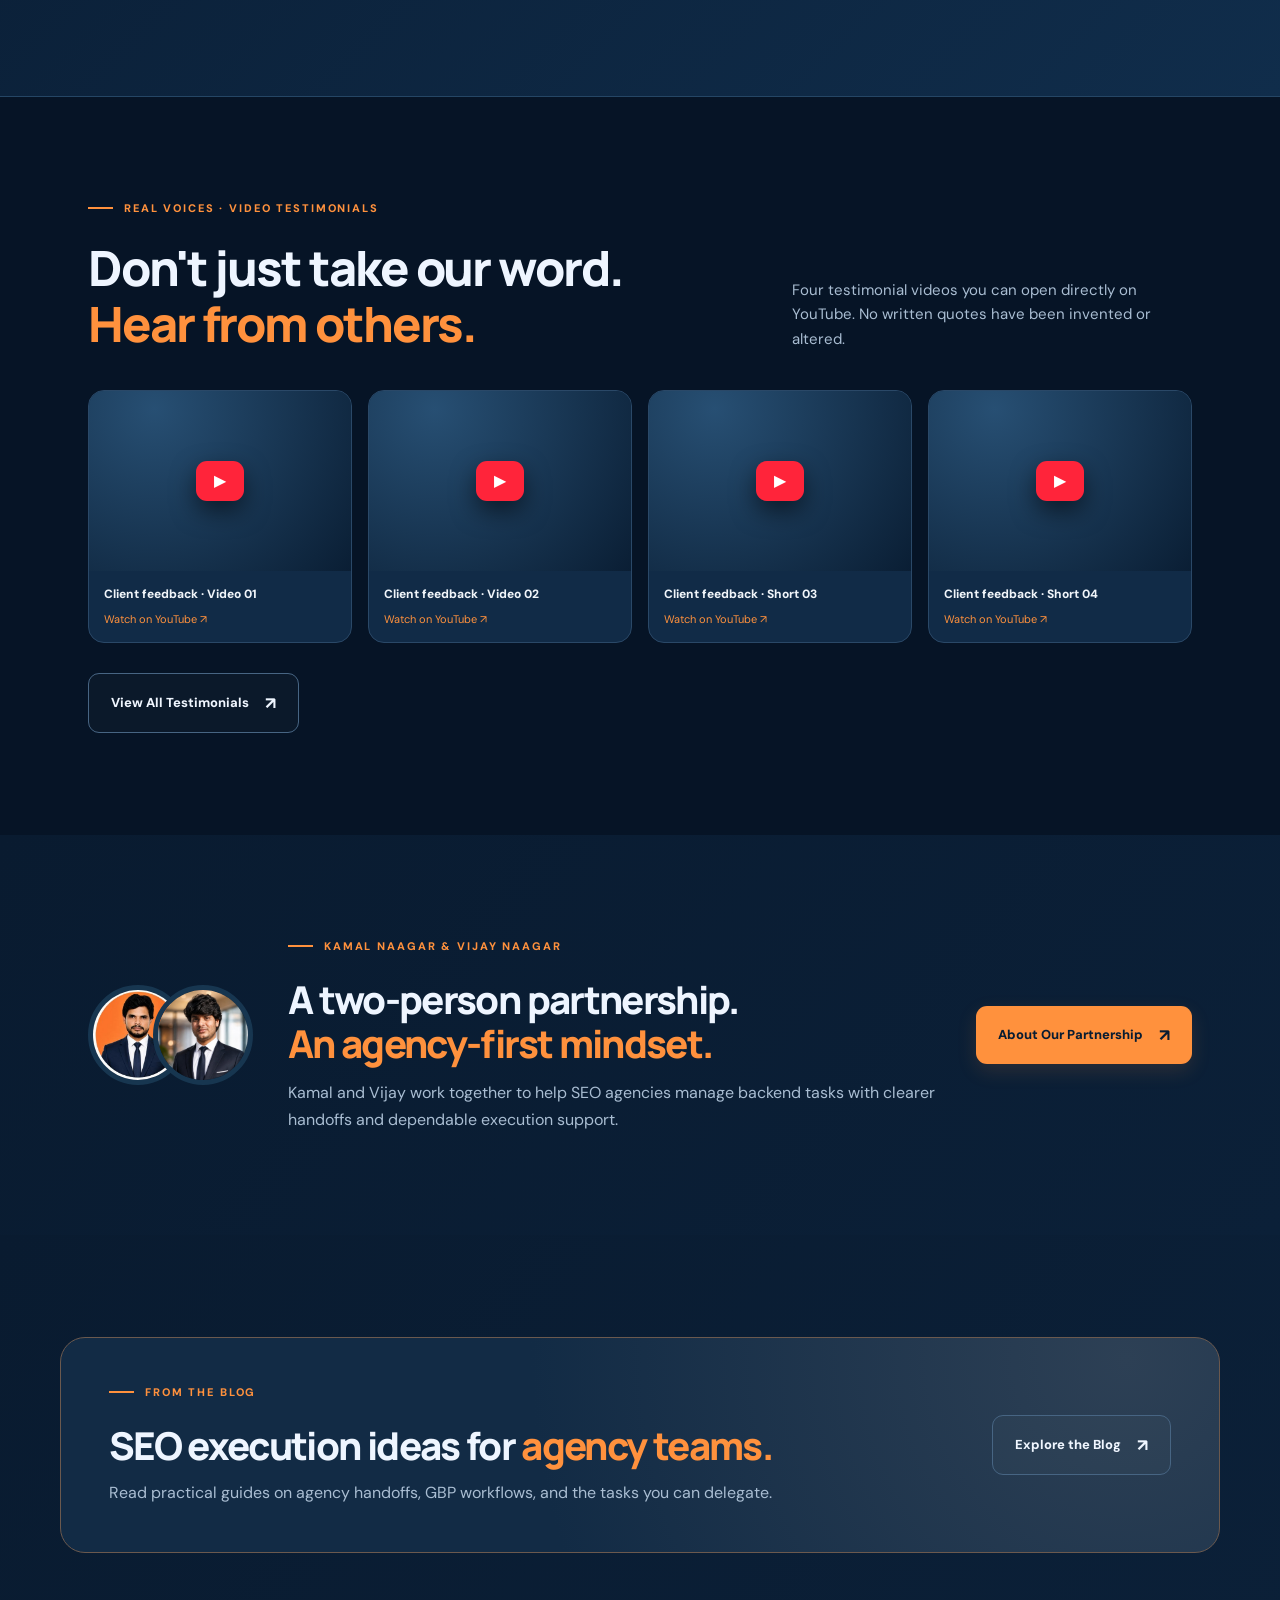
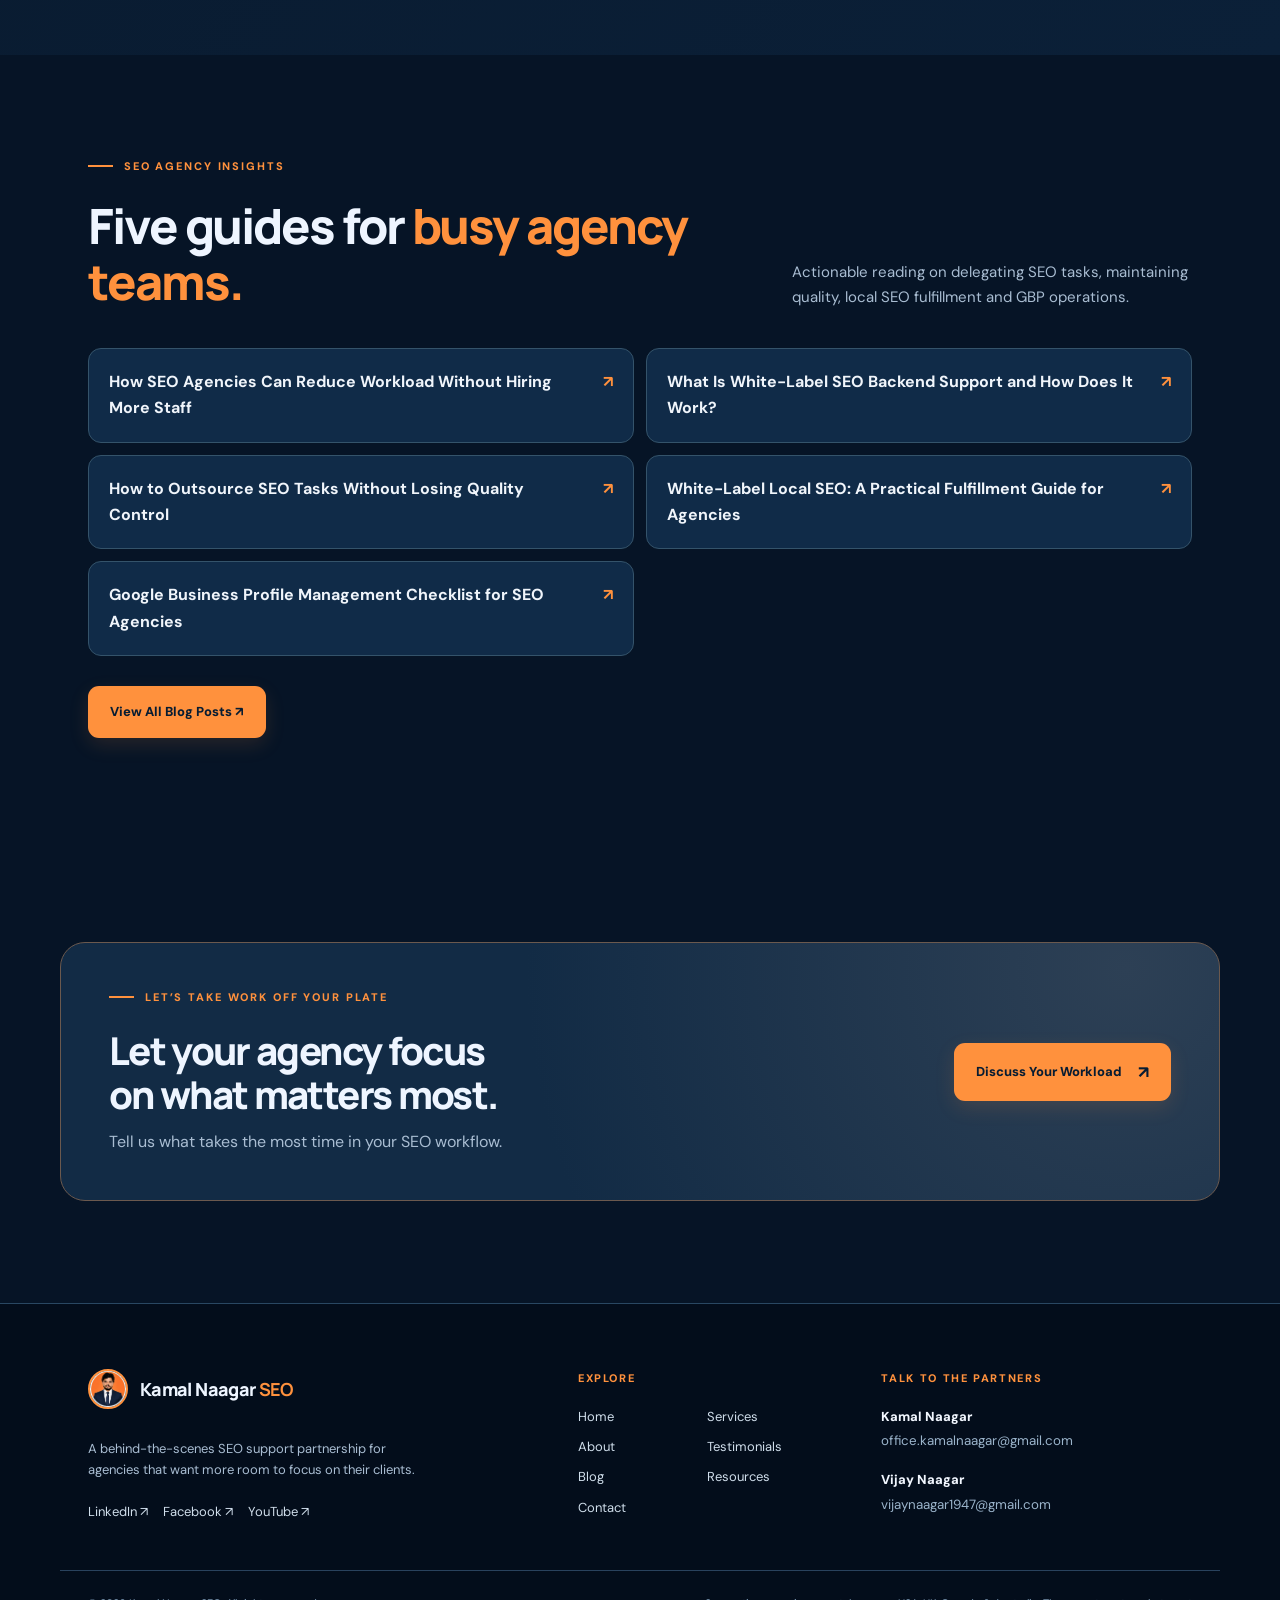
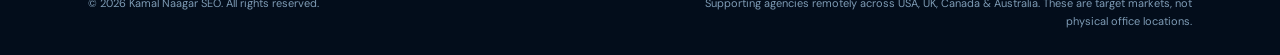
==== commit da3239e9: "Add files via upload" ====
--- a/index.html
+++ b/index.html
@@ -101,9 +101,20 @@
         "@id": "https://kamalnaagarseo.github.io/#organization"
       },
       "sameAs": [
-        "https://linktr.ee/vijaynaagar_",
-        "https://www.facebook.com/vijay.naagar.7"
-      ]
+        "https://linktr.ee/vijaynaagarseo",
+        "https://www.instagram.com/who_francis",
+        "https://www.facebook.com/vijay.naagar.7",
+        "https://www.linkedin.com/in/vijay-naagar-seo",
+        "https://www.upwork.com/freelancers/~017038b271f5c2be24",
+        "https://x.com/vijay_naagar_seo",
+        "https://www.snapchat.com/@who_francis",
+        "https://in.pinterest.com/vijaynaagarseo"
+      ],
+      "contactPoint": {
+        "@type": "ContactPoint",
+        "contactType": "WhatsApp",
+        "url": "https://wa.me/7404448144"
+      }
     },
     {
       "@type": "WebSite",
@@ -130,4 +141,24 @@
       "description": "Reduce SEO delivery workload with white-label local SEO, GBP, on-page and technical SEO support for agencies in the USA, UK, Canada and Australia."
     }
   ]
-}</script><style>.home-blog-links{display:grid;grid-template-columns:repeat(2,minmax(0,1fr));gap:12px}.home-blog-links a{display:flex;justify-content:space-between;gap:18px;background:#102b48;border:1px solid #34536a;border-radius:13px;padding:20px;text-decoration:none;font-weight:700;color:#f0f5fb}.home-blog-links a span{color:#ff913d}@media(max-width:700px){.home-blog-links{grid-template-columns:1fr}}</style></head><body><div class="topline"><span class="pulse"></span> WHITE-LABEL SEO EXECUTION FOR GROWING AGENCIES <span class="topline-right">USA · UK · CANADA · AUSTRALIA</span></div><header class="site-header"><div class="wrap nav-row"><a class="logo" href="index.html"><img alt="Kamal Naagar portrait mark" height="38" src="kamal.jpg" width="38"/><span>Kamal Naagar <b>SEO</b></span></a><button aria-controls="nav-links" aria-expanded="false" aria-label="Open navigation" class="menu-toggle" type="button"><span></span><span></span><span></span></button><nav aria-label="Main navigation" class="nav-links" id="nav-links"><a aria-current="page" href="index.html">Home</a><a href="services.html">Services</a><a href="about.html">About</a><a href="testimonials.html">Testimonials</a><a href="blog.html">Blog</a><a href="resources.html">Resources</a><a href="contact.html">Contact</a><a class="nav-cta" href="mailto:office.kamalnaagar@gmail.com?subject=White-Label%20SEO%20Backend%20Support%20Inquiry">Work With Me ↗</a></nav></div></header><main><section class="hero-home"><div class="wrap hero-layout"><div class="hero-copy"><div class="kicker"><span></span>THE BACKEND PARTNER BEHIND YOUR AGENCY</div><h1>Less workload.<br/><span>More room to grow.</span></h1><p class="intro">White-label SEO backend support for agencies who need reliable help with the work behind the scenes.</p><p class="support-text">Your clients stay yours. Your brand stays in front. We help with the SEO execution you delegate.</p><div class="hero-actions"><a class="btn btn-primary" href="services.html">Explore Our Services <span aria-hidden="true">↗</span></a><a class="btn btn-outline" href="testimonials.html">Watch Testimonials <span aria-hidden="true">↗</span></a></div><div class="market-label">AGENCY MARKETS <div class="market-pills"><span>🇺🇸 USA</span><span>🇬🇧 UK</span><span>🇨🇦 Canada</span><span>🇦🇺 Australia</span></div></div></div><div class="hero-art"><div class="art-frame"><img alt="Illustrative global digital network for remote agency support" fetchpriority="high" height="900" src="global.webp" width="1400"/><div class="art-label"><span class="eyedot"></span>WHITE-LABEL · REMOTE · AGENCY-FIRST</div></div><div class="hero-partners"><img alt="Kamal Naagar" src="kamal.jpg"/><img alt="Vijay Naagar" src="vijay.jpg"/><span>Two partners.<br/><strong>One reliable workflow.</strong></span></div></div></div><div class="wrap hero-bottom"><span>Built for busy agency teams</span><span class="hero-line"></span><span>Local SEO • GBP • On-Page • Technical • Reporting</span></div></section><section class="section"><div class="wrap"><div class="kicker"><span></span>THE WORK WE TAKE OFF YOUR PLATE</div><div class="section-heading"><div><h2>Everything behind the scenes.<br/><em>Nothing extra on your plate.</em></h2></div><p>Choose the services and tasks that fit your agency's workflow. Scope, timelines and handoffs are agreed before work begins.</p></div><div class="service-grid"><article class="service-card"><div class="card-top"><span class="service-num">01 / 06</span><span aria-hidden="true" class="service-icon">⌖</span></div><h3>Local SEO Support</h3><p>Location landing page updates, location-focused content, and structured local optimization tasks.</p></article><article class="service-card"><div class="card-top"><span class="service-num">02 / 06</span><span aria-hidden="true" class="service-icon">◎</span></div><h3>Google Business Profile</h3><p>Profile content support, category and service review, update coordination, and GBP workflows.</p></article><article class="service-card"><div class="card-top"><span class="service-num">03 / 06</span><span aria-hidden="true" class="service-icon">▤</span></div><h3>On-Page SEO</h3><p>Page titles, headings, WordPress edits, internal linking, content improvement, and implementation.</p></article><article class="service-card"><div class="card-top"><span class="service-num">04 / 06</span><span aria-hidden="true" class="service-icon">⚙</span></div><h3>Technical SEO Tasks</h3><p>Crawlability checks, metadata, indexing diagnostics, and practical website SEO fixes.</p></article><article class="service-card"><div class="card-top"><span class="service-num">05 / 06</span><span aria-hidden="true" class="service-icon">↗</span></div><h3>Citations &amp; Off-Page</h3><p>Citation research and consistency reviews, plus agreed backlink-related execution tasks.</p></article><article class="service-card"><div class="card-top"><span class="service-num">06 / 06</span><span aria-hidden="true" class="service-icon">▥</span></div><h3>SEO Reporting &amp; Operations</h3><p>Repeatable tracking, task handoffs, reporting inputs, and organized quality checks.</p></article></div><div class="center-action"><a class="btn btn-outline" href="services.html">See All Service Details <span aria-hidden="true">↗</span></a></div></div></section><section class="section section-alt"><div class="wrap editorial-grid"><div class="editorial-image"><img alt="Illustrative technical SEO workstations and analytics" height="900" loading="lazy" src="technical.webp" width="1400"/><div class="image-badge"><strong>SEO delivery support</strong><span>Built around your agency's processes</span></div></div><div class="editorial-copy"><div class="kicker"><span></span>HOW WE WORK</div><h2>We handle the tasks.<br/><em>You own the relationship.</em></h2><p>The best backend partnership feels like a natural extension of your delivery process. We follow your instructions, agreed scope and review points.</p><div class="timeline"><div><strong>01</strong><span><b>Share your scope</b><small>Send the SEO tasks, priorities, sites and instructions.</small></span></div><div><strong>02</strong><span><b>Align the workflow</b><small>Agree access, deadlines, reporting and quality checks.</small></span></div><div><strong>03</strong><span><b>Stay client-facing</b><small>We support implementation while your agency leads the client relationship.</small></span></div></div><a class="btn btn-primary" href="about.html">Meet the Partners <span aria-hidden="true">↗</span></a></div></div></section><section class="section"><div class="wrap"><div class="kicker"><span></span>REAL VOICES · VIDEO TESTIMONIALS</div><div class="section-heading"><div><h2>Don't just take our word.<br/><em>Hear from others.</em></h2></div><p>Four testimonial videos you can open directly on YouTube. No written quotes have been invented or altered.</p></div><div class="testimonial-grid"><a class="testimonial-card" href="https://www.youtube.com/watch?v=3HFFFrLKnqc" rel="noopener noreferrer" target="_blank"><div class="testimonial-visual"><img alt="Video thumbnail for Client feedback · Video 01" loading="lazy" onerror="this.style.display='none'" src="https://i.ytimg.com/vi/3HFFFrLKnqc/hqdefault.jpg"/><span aria-hidden="true" class="play-icon">▶</span></div><div class="test-info"><span>Client feedback · Video 01</span><span>Watch on YouTube ↗</span></div></a><a class="testimonial-card" href="https://www.youtube.com/watch?v=YvID2-nsrKQ" rel="noopener noreferrer" target="_blank"><div class="testimonial-visual"><img alt="Video thumbnail for Client feedback · Video 02" loading="lazy" onerror="this.style.display='none'" src="https://i.ytimg.com/vi/YvID2-nsrKQ/hqdefault.jpg"/><span aria-hidden="true" class="play-icon">▶</span></div><div class="test-info"><span>Client feedback · Video 02</span><span>Watch on YouTube ↗</span></div></a><a class="testimonial-card" href="https://www.youtube.com/shorts/nk5YbXqUpw0" rel="noopener noreferrer" target="_blank"><div class="testimonial-visual"><img alt="Video thumbnail for Client feedback · Short 03" loading="lazy" onerror="this.style.display='none'" src="https://i.ytimg.com/vi/nk5YbXqUpw0/hqdefault.jpg"/><span aria-hidden="true" class="play-icon">▶</span></div><div class="test-info"><span>Client feedback · Short 03</span><span>Watch on YouTube ↗</span></div></a><a class="testimonial-card" href="https://www.youtube.com/shorts/kAkJQXAwEa0" rel="noopener noreferrer" target="_blank"><div class="testimonial-visual"><img alt="Video thumbnail for Client feedback · Short 04" loading="lazy" onerror="this.style.display='none'" src="https://i.ytimg.com/vi/kAkJQXAwEa0/hqdefault.jpg"/><span aria-hidden="true" class="play-icon">▶</span></div><div class="test-info"><span>Client feedback · Short 04</span><span>Watch on YouTube ↗</span></div></a></div><div class="center-action"><a class="btn btn-outline" href="testimonials.html">View All Testimonials <span aria-hidden="true">↗</span></a></div></div></section><section class="section section-alt"><div class="wrap partner-callout"><div class="partner-stack"><img alt="Kamal Naagar" src="kamal.jpg"/><img alt="Vijay Naagar" src="vijay.jpg"/></div><div><div class="kicker"><span></span>KAMAL NAAGAR &amp; VIJAY NAAGAR</div><h2>A two-person partnership.<br/><em>An agency-first mindset.</em></h2><p>Kamal and Vijay work together to help SEO agencies manage backend tasks with clearer handoffs and dependable execution support.</p></div><a class="btn btn-primary" href="about.html">About Our Partnership <span aria-hidden="true">↗</span></a></div></section><section class="section section-alt"><div class="wrap cta-band"><div><div class="kicker"><span></span>FROM THE BLOG</div><h2>SEO execution ideas for <em>agency teams.</em></h2><p>Read practical guides on agency handoffs, GBP workflows, and the tasks you can delegate.</p></div><a class="btn btn-outline" href="blog.html">Explore the Blog <span aria-hidden="true">↗</span></a></div></section><section class="section" id="latest-insights"><div class="wrap"><div class="kicker"><span></span>SEO AGENCY INSIGHTS</div><div class="section-heading"><h2>Five guides for <em>busy agency teams.</em></h2><p>Actionable reading on delegating SEO tasks, maintaining quality, local SEO fulfillment and GBP operations.</p></div><div class="home-blog-links"><a href="seo-agency-workload-management.html">How SEO Agencies Can Reduce Workload Without Hiring More Staff <span>↗</span></a><a href="white-label-seo-backend-support.html">What Is White-Label SEO Backend Support and How Does It Work? <span>↗</span></a><a href="outsource-seo-quality-control.html">How to Outsource SEO Tasks Without Losing Quality Control <span>↗</span></a><a href="white-label-local-seo-for-agencies.html">White-Label Local SEO: A Practical Fulfillment Guide for Agencies <span>↗</span></a><a href="google-business-profile-agency-checklist.html">Google Business Profile Management Checklist for SEO Agencies <span>↗</span></a></div><div class="center-action"><a class="btn btn-primary" href="blog.html">View All Blog Posts ↗</a></div></div></section><section class="section"><div class="wrap cta-band"><div><div class="kicker"><span></span>LET’S TAKE WORK OFF YOUR PLATE</div><h2>Let your agency focus<br/>on what matters most.</h2><p>Tell us what takes the most time in your SEO workflow.</p></div><a class="btn btn-primary" href="mailto:office.kamalnaagar@gmail.com?subject=White-Label%20SEO%20Backend%20Support%20Inquiry">Discuss Your Workload <span aria-hidden="true">↗</span></a></div></section></main><footer class="site-footer"><div class="wrap footer-main"><div class="foot-about"><a class="logo" href="index.html"><img alt="Kamal Naagar portrait mark" height="38" src="kamal.jpg" width="38"/><span>Kamal Naagar <b>SEO</b></span></a><p>A behind-the-scenes SEO support partnership for agencies that want more room to focus on their clients.</p><div class="social-links"><a href="https://in.linkedin.com/in/kamal-naagar-seo" rel="noopener noreferrer" target="_blank">LinkedIn ↗</a><a href="https://www.facebook.com/kamal.naagar.5" rel="noopener noreferrer" target="_blank">Facebook ↗</a><a href="https://www.youtube.com/@kamalnaagarseo" rel="noopener noreferrer" target="_blank">YouTube ↗</a></div></div><div><span class="foot-label">Explore</span><div class="footer-nav"><a href="index.html">Home</a><a href="services.html">Services</a><a href="about.html">About</a><a href="testimonials.html">Testimonials</a><a href="blog.html">Blog</a><a href="resources.html">Resources</a><a href="contact.html">Contact</a></div></div><div><span class="foot-label">Talk to the partners</span><a class="foot-email" href="mailto:office.kamalnaagar@gmail.com">Kamal Naagar</a><small>office.kamalnaagar@gmail.com</small><a class="foot-email" href="mailto:vijaynaagar1947@gmail.com">Vijay Naagar</a><small>vijaynaagar1947@gmail.com</small></div></div><div class="wrap bottomline"><span>© 2026 Kamal Naagar SEO. All rights reserved.</span><span>Supporting agencies remotely across USA, UK, Canada &amp; Australia. These are target markets, not physical office locations.</span></div></footer></body></html>+}</script><style>.home-blog-links{display:grid;grid-template-columns:repeat(2,minmax(0,1fr));gap:12px}.home-blog-links a{display:flex;justify-content:space-between;gap:18px;background:#102b48;border:1px solid #34536a;border-radius:13px;padding:20px;text-decoration:none;font-weight:700;color:#f0f5fb}.home-blog-links a span{color:#ff913d}@media(max-width:700px){.home-blog-links{grid-template-columns:1fr}}</style><style>
+/* Approved client testimonials — responsive live-feed cards */
+.live-review-section{background:linear-gradient(135deg,#0a1e35,#102d4b);border-top:1px solid #254665;border-bottom:1px solid #254665}
+.live-review-header{display:flex;align-items:flex-end;justify-content:space-between;gap:24px;margin-bottom:25px}
+.live-review-header h2{margin:0 0 12px}
+.live-review-header p{max-width:620px}
+.live-review-actions{display:flex;flex-wrap:wrap;gap:12px}
+.live-review-wrap{border:1px solid #2b5070;border-radius:20px;padding:26px;background:#06182b99}
+.live-review-grid{display:grid;grid-template-columns:repeat(3,minmax(0,1fr));gap:18px}
+.live-review-card{min-width:0;display:flex;flex-direction:column;gap:15px;padding:23px;border:1px solid #345779;border-radius:16px;background:linear-gradient(155deg,#173550,#0d253f)}
+.live-review-stars{color:#ffb45a;letter-spacing:3px;font-size:21px;line-height:1.15}
+.live-review-quote{color:#f1f6fc;line-height:1.75;font-size:15px;overflow-wrap:anywhere;white-space:pre-wrap}
+.live-review-author{margin-top:auto;border-top:1px solid #385572;padding-top:15px}
+.live-review-author b{display:block;color:#fff;font-size:14px}
+.live-review-author small{display:block;color:#abc0d5;font-size:12px;margin-top:5px}
+.live-review-info{color:#b6cadf;font-size:14px;line-height:1.65}
+.live-review-info[hidden],.live-review-grid[hidden]{display:none}
+.live-review-fallback{display:none;color:#abc0d5;font-size:13px;margin-top:17px}
+@media(max-width:900px){.live-review-header{align-items:flex-start;flex-direction:column}.live-review-grid{grid-template-columns:repeat(2,minmax(0,1fr))}}
+@media(max-width:620px){.live-review-wrap{padding:16px}.live-review-grid{grid-template-columns:1fr}.live-review-card{padding:19px}.live-review-header .btn{width:100%}}
+</style><script defer="" src="live-reviews.js"></script></head><body><div class="topline"><span class="pulse"></span> WHITE-LABEL SEO EXECUTION FOR GROWING AGENCIES <span class="topline-right">USA · UK · CANADA · AUSTRALIA</span></div><header class="site-header"><div class="wrap nav-row"><a class="logo" href="index.html"><img alt="Kamal Naagar portrait mark" height="38" src="kamal.jpg" width="38"/><span>Kamal Naagar <b>SEO</b></span></a><button aria-controls="nav-links" aria-expanded="false" aria-label="Open navigation" class="menu-toggle" type="button"><span></span><span></span><span></span></button><nav aria-label="Main navigation" class="nav-links" id="nav-links"><a aria-current="page" href="index.html">Home</a><a href="services.html">Services</a><a href="about.html">About</a><a href="testimonials.html">Testimonials</a><a href="blog.html">Blog</a><a href="resources.html">Resources</a><a href="contact.html">Contact</a><a class="nav-cta" href="mailto:office.kamalnaagar@gmail.com?subject=White-Label%20SEO%20Backend%20Support%20Inquiry">Work With Me ↗</a></nav></div></header><main><section class="hero-home"><div class="wrap hero-layout"><div class="hero-copy"><div class="kicker"><span></span>THE BACKEND PARTNER BEHIND YOUR AGENCY</div><h1>Less workload.<br/><span>More room to grow.</span></h1><p class="intro">White-label SEO backend support for agencies who need reliable help with the work behind the scenes.</p><p class="support-text">Your clients stay yours. Your brand stays in front. We help with the SEO execution you delegate.</p><div class="hero-actions"><a class="btn btn-primary" href="services.html">Explore Our Services <span aria-hidden="true">↗</span></a><a class="btn btn-outline" href="testimonials.html">Watch Testimonials <span aria-hidden="true">↗</span></a></div><div class="market-label">AGENCY MARKETS <div class="market-pills"><span>🇺🇸 USA</span><span>🇬🇧 UK</span><span>🇨🇦 Canada</span><span>🇦🇺 Australia</span></div></div></div><div class="hero-art"><div class="art-frame"><img alt="Illustrative global digital network for remote agency support" fetchpriority="high" height="900" src="global.webp" width="1400"/><div class="art-label"><span class="eyedot"></span>WHITE-LABEL · REMOTE · AGENCY-FIRST</div></div><div class="hero-partners"><img alt="Kamal Naagar" src="kamal.jpg"/><img alt="Vijay Naagar" src="vijay.jpg"/><span>Two partners.<br/><strong>One reliable workflow.</strong></span></div></div></div><div class="wrap hero-bottom"><span>Built for busy agency teams</span><span class="hero-line"></span><span>Local SEO • GBP • On-Page • Technical • Reporting</span></div></section><section class="section"><div class="wrap"><div class="kicker"><span></span>THE WORK WE TAKE OFF YOUR PLATE</div><div class="section-heading"><div><h2>Everything behind the scenes.<br/><em>Nothing extra on your plate.</em></h2></div><p>Choose the services and tasks that fit your agency's workflow. Scope, timelines and handoffs are agreed before work begins.</p></div><div class="service-grid"><article class="service-card"><div class="card-top"><span class="service-num">01 / 06</span><span aria-hidden="true" class="service-icon">⌖</span></div><h3>Local SEO Support</h3><p>Location landing page updates, location-focused content, and structured local optimization tasks.</p></article><article class="service-card"><div class="card-top"><span class="service-num">02 / 06</span><span aria-hidden="true" class="service-icon">◎</span></div><h3>Google Business Profile</h3><p>Profile content support, category and service review, update coordination, and GBP workflows.</p></article><article class="service-card"><div class="card-top"><span class="service-num">03 / 06</span><span aria-hidden="true" class="service-icon">▤</span></div><h3>On-Page SEO</h3><p>Page titles, headings, WordPress edits, internal linking, content improvement, and implementation.</p></article><article class="service-card"><div class="card-top"><span class="service-num">04 / 06</span><span aria-hidden="true" class="service-icon">⚙</span></div><h3>Technical SEO Tasks</h3><p>Crawlability checks, metadata, indexing diagnostics, and practical website SEO fixes.</p></article><article class="service-card"><div class="card-top"><span class="service-num">05 / 06</span><span aria-hidden="true" class="service-icon">↗</span></div><h3>Citations &amp; Off-Page</h3><p>Citation research and consistency reviews, plus agreed backlink-related execution tasks.</p></article><article class="service-card"><div class="card-top"><span class="service-num">06 / 06</span><span aria-hidden="true" class="service-icon">▥</span></div><h3>SEO Reporting &amp; Operations</h3><p>Repeatable tracking, task handoffs, reporting inputs, and organized quality checks.</p></article></div><div class="center-action"><a class="btn btn-outline" href="services.html">See All Service Details <span aria-hidden="true">↗</span></a></div></div></section><section class="section section-alt"><div class="wrap editorial-grid"><div class="editorial-image"><img alt="Illustrative technical SEO workstations and analytics" height="900" loading="lazy" src="technical.webp" width="1400"/><div class="image-badge"><strong>SEO delivery support</strong><span>Built around your agency's processes</span></div></div><div class="editorial-copy"><div class="kicker"><span></span>HOW WE WORK</div><h2>We handle the tasks.<br/><em>You own the relationship.</em></h2><p>The best backend partnership feels like a natural extension of your delivery process. We follow your instructions, agreed scope and review points.</p><div class="timeline"><div><strong>01</strong><span><b>Share your scope</b><small>Send the SEO tasks, priorities, sites and instructions.</small></span></div><div><strong>02</strong><span><b>Align the workflow</b><small>Agree access, deadlines, reporting and quality checks.</small></span></div><div><strong>03</strong><span><b>Stay client-facing</b><small>We support implementation while your agency leads the client relationship.</small></span></div></div><a class="btn btn-primary" href="about.html">Meet the Partners <span aria-hidden="true">↗</span></a></div></div></section><section aria-labelledby="live-reviews-title" class="section live-review-section"><div class="wrap"><div class="kicker"><span></span>APPROVED WRITTEN TESTIMONIALS</div><div class="live-review-header"><div><h2 id="live-reviews-title">What our agency partners <em>say.</em></h2><p>Genuine written feedback is published only with permission and after review. Client emails are never shown here.</p></div><div class="live-review-actions"><a class="btn btn-primary" href="https://script.google.com/macros/s/AKfycbzjQeztnbbkZTa2PPKN3SHjemku4stoKA-5UUlIfIghC-hPxDO3k2UiVUeFcSsbtTk/exec" rel="noopener noreferrer" target="_blank">Write a Review <span aria-hidden="true">↗</span></a><a class="btn btn-outline" href="testimonials.html">All Testimonials ↗</a></div></div><div class="live-review-wrap" data-live-reviews="" data-max-reviews="3"><p aria-live="polite" class="live-review-info" data-reviews-status="" role="status">Loading approved client reviews…</p><div class="live-review-grid" data-reviews-grid="" hidden=""></div></div><p class="live-review-fallback">Reviews load using a secure public feed. No client email addresses are displayed.</p></div></section><section class="section"><div class="wrap"><div class="kicker"><span></span>REAL VOICES · VIDEO TESTIMONIALS</div><div class="section-heading"><div><h2>Don't just take our word.<br/><em>Hear from others.</em></h2></div><p>Four testimonial videos you can open directly on YouTube. No written quotes have been invented or altered.</p></div><div class="testimonial-grid"><a class="testimonial-card" href="https://www.youtube.com/watch?v=3HFFFrLKnqc" rel="noopener noreferrer" target="_blank"><div class="testimonial-visual"><img alt="Video thumbnail for Client feedback · Video 01" loading="lazy" onerror="this.style.display='none'" src="https://i.ytimg.com/vi/3HFFFrLKnqc/hqdefault.jpg"/><span aria-hidden="true" class="play-icon">▶</span></div><div class="test-info"><span>Client feedback · Video 01</span><span>Watch on YouTube ↗</span></div></a><a class="testimonial-card" href="https://www.youtube.com/watch?v=YvID2-nsrKQ" rel="noopener noreferrer" target="_blank"><div class="testimonial-visual"><img alt="Video thumbnail for Client feedback · Video 02" loading="lazy" onerror="this.style.display='none'" src="https://i.ytimg.com/vi/YvID2-nsrKQ/hqdefault.jpg"/><span aria-hidden="true" class="play-icon">▶</span></div><div class="test-info"><span>Client feedback · Video 02</span><span>Watch on YouTube ↗</span></div></a><a class="testimonial-card" href="https://www.youtube.com/shorts/nk5YbXqUpw0" rel="noopener noreferrer" target="_blank"><div class="testimonial-visual"><img alt="Video thumbnail for Client feedback · Short 03" loading="lazy" onerror="this.style.display='none'" src="https://i.ytimg.com/vi/nk5YbXqUpw0/hqdefault.jpg"/><span aria-hidden="true" class="play-icon">▶</span></div><div class="test-info"><span>Client feedback · Short 03</span><span>Watch on YouTube ↗</span></div></a><a class="testimonial-card" href="https://www.youtube.com/shorts/kAkJQXAwEa0" rel="noopener noreferrer" target="_blank"><div class="testimonial-visual"><img alt="Video thumbnail for Client feedback · Short 04" loading="lazy" onerror="this.style.display='none'" src="https://i.ytimg.com/vi/kAkJQXAwEa0/hqdefault.jpg"/><span aria-hidden="true" class="play-icon">▶</span></div><div class="test-info"><span>Client feedback · Short 04</span><span>Watch on YouTube ↗</span></div></a></div><div class="center-action"><a class="btn btn-outline" href="testimonials.html">View All Testimonials <span aria-hidden="true">↗</span></a></div></div></section><section class="section section-alt"><div class="wrap partner-callout"><div class="partner-stack"><img alt="Kamal Naagar" src="kamal.jpg"/><img alt="Vijay Naagar" src="vijay.jpg"/></div><div><div class="kicker"><span></span>KAMAL NAAGAR &amp; VIJAY NAAGAR</div><h2>A two-person partnership.<br/><em>An agency-first mindset.</em></h2><p>Kamal and Vijay work together to help SEO agencies manage backend tasks with clearer handoffs and dependable execution support.</p></div><a class="btn btn-primary" href="about.html">About Our Partnership <span aria-hidden="true">↗</span></a></div></section><section class="section section-alt"><div class="wrap cta-band"><div><div class="kicker"><span></span>FROM THE BLOG</div><h2>SEO execution ideas for <em>agency teams.</em></h2><p>Read practical guides on agency handoffs, GBP workflows, and the tasks you can delegate.</p></div><a class="btn btn-outline" href="blog.html">Explore the Blog <span aria-hidden="true">↗</span></a></div></section><section class="section" id="latest-insights"><div class="wrap"><div class="kicker"><span></span>SEO AGENCY INSIGHTS</div><div class="section-heading"><h2>Five guides for <em>busy agency teams.</em></h2><p>Actionable reading on delegating SEO tasks, maintaining quality, local SEO fulfillment and GBP operations.</p></div><div class="home-blog-links"><a href="seo-agency-workload-management.html">How SEO Agencies Can Reduce Workload Without Hiring More Staff <span>↗</span></a><a href="white-label-seo-backend-support.html">What Is White-Label SEO Backend Support and How Does It Work? <span>↗</span></a><a href="outsource-seo-quality-control.html">How to Outsource SEO Tasks Without Losing Quality Control <span>↗</span></a><a href="white-label-local-seo-for-agencies.html">White-Label Local SEO: A Practical Fulfillment Guide for Agencies <span>↗</span></a><a href="google-business-profile-agency-checklist.html">Google Business Profile Management Checklist for SEO Agencies <span>↗</span></a></div><div class="center-action"><a class="btn btn-primary" href="blog.html">View All Blog Posts ↗</a></div></div></section><section class="section"><div class="wrap cta-band"><div><div class="kicker"><span></span>LET’S TAKE WORK OFF YOUR PLATE</div><h2>Let your agency focus<br/>on what matters most.</h2><p>Tell us what takes the most time in your SEO workflow.</p></div><a class="btn btn-primary" href="mailto:office.kamalnaagar@gmail.com?subject=White-Label%20SEO%20Backend%20Support%20Inquiry">Discuss Your Workload <span aria-hidden="true">↗</span></a></div></section></main><footer class="site-footer"><div class="wrap footer-main"><div class="foot-about"><a class="logo" href="index.html"><img alt="Kamal Naagar portrait mark" height="38" src="kamal.jpg" width="38"/><span>Kamal Naagar <b>SEO</b></span></a><p>A behind-the-scenes SEO support partnership for agencies that want more room to focus on their clients.</p><div class="social-links"><a href="https://in.linkedin.com/in/kamal-naagar-seo" rel="noopener noreferrer" target="_blank">LinkedIn ↗</a><a href="https://www.facebook.com/kamal.naagar.5" rel="noopener noreferrer" target="_blank">Facebook ↗</a><a href="https://www.youtube.com/@kamalnaagarseo" rel="noopener noreferrer" target="_blank">YouTube ↗</a></div></div><div><span class="foot-label">Explore</span><div class="footer-nav"><a href="index.html">Home</a><a href="services.html">Services</a><a href="about.html">About</a><a href="testimonials.html">Testimonials</a><a href="blog.html">Blog</a><a href="resources.html">Resources</a><a href="contact.html">Contact</a></div></div><div><span class="foot-label">Talk to the partners</span><a class="foot-email" href="mailto:office.kamalnaagar@gmail.com">Kamal Naagar</a><small>office.kamalnaagar@gmail.com</small><a class="foot-email" href="mailto:vijaynaagar1947@gmail.com">Vijay Naagar</a><small>vijaynaagar1947@gmail.com</small></div></div><div class="wrap bottomline"><span>© 2026 Kamal Naagar SEO. All rights reserved.</span><span>Supporting agencies remotely across USA, UK, Canada &amp; Australia. These are target markets, not physical office locations.</span></div></footer></body></html>
--- a/styles.css
+++ b/styles.css
@@ -72,3 +72,24 @@
 .testimonial-visual img{object-fit:cover;object-position:center}
 @media(max-width:980px){.hero-layout,.editorial-grid,.feature-row,.inner-hero-grid{grid-template-columns:minmax(0,1fr)}.hero-art{max-width:720px}.hero-partners{right:5px}.inner-hero-image,.feature-image{max-width:100%;margin:0}}
 @media(max-width:620px){.hero-art{padding-bottom:34px}.art-frame>img,.editorial-image img,.feature-image img,.inner-hero-image img{aspect-ratio:16/9;object-fit:contain}.hero-partners{right:0;bottom:0}.image-badge{padding:10px 12px}.inner-hero-image{padding:7px}}
+
+
+/* Approved client testimonials — responsive live-feed cards */
+.live-review-section{background:linear-gradient(135deg,#0a1e35,#102d4b);border-top:1px solid #254665;border-bottom:1px solid #254665}
+.live-review-header{display:flex;align-items:flex-end;justify-content:space-between;gap:24px;margin-bottom:25px}
+.live-review-header h2{margin:0 0 12px}
+.live-review-header p{max-width:620px}
+.live-review-actions{display:flex;flex-wrap:wrap;gap:12px}
+.live-review-wrap{border:1px solid #2b5070;border-radius:20px;padding:26px;background:#06182b99}
+.live-review-grid{display:grid;grid-template-columns:repeat(3,minmax(0,1fr));gap:18px}
+.live-review-card{min-width:0;display:flex;flex-direction:column;gap:15px;padding:23px;border:1px solid #345779;border-radius:16px;background:linear-gradient(155deg,#173550,#0d253f)}
+.live-review-stars{color:#ffb45a;letter-spacing:3px;font-size:21px;line-height:1.15}
+.live-review-quote{color:#f1f6fc;line-height:1.75;font-size:15px;overflow-wrap:anywhere;white-space:pre-wrap}
+.live-review-author{margin-top:auto;border-top:1px solid #385572;padding-top:15px}
+.live-review-author b{display:block;color:#fff;font-size:14px}
+.live-review-author small{display:block;color:#abc0d5;font-size:12px;margin-top:5px}
+.live-review-info{color:#b6cadf;font-size:14px;line-height:1.65}
+.live-review-info[hidden],.live-review-grid[hidden]{display:none}
+.live-review-fallback{display:none;color:#abc0d5;font-size:13px;margin-top:17px}
+@media(max-width:900px){.live-review-header{align-items:flex-start;flex-direction:column}.live-review-grid{grid-template-columns:repeat(2,minmax(0,1fr))}}
+@media(max-width:620px){.live-review-wrap{padding:16px}.live-review-grid{grid-template-columns:1fr}.live-review-card{padding:19px}.live-review-header .btn{width:100%}}
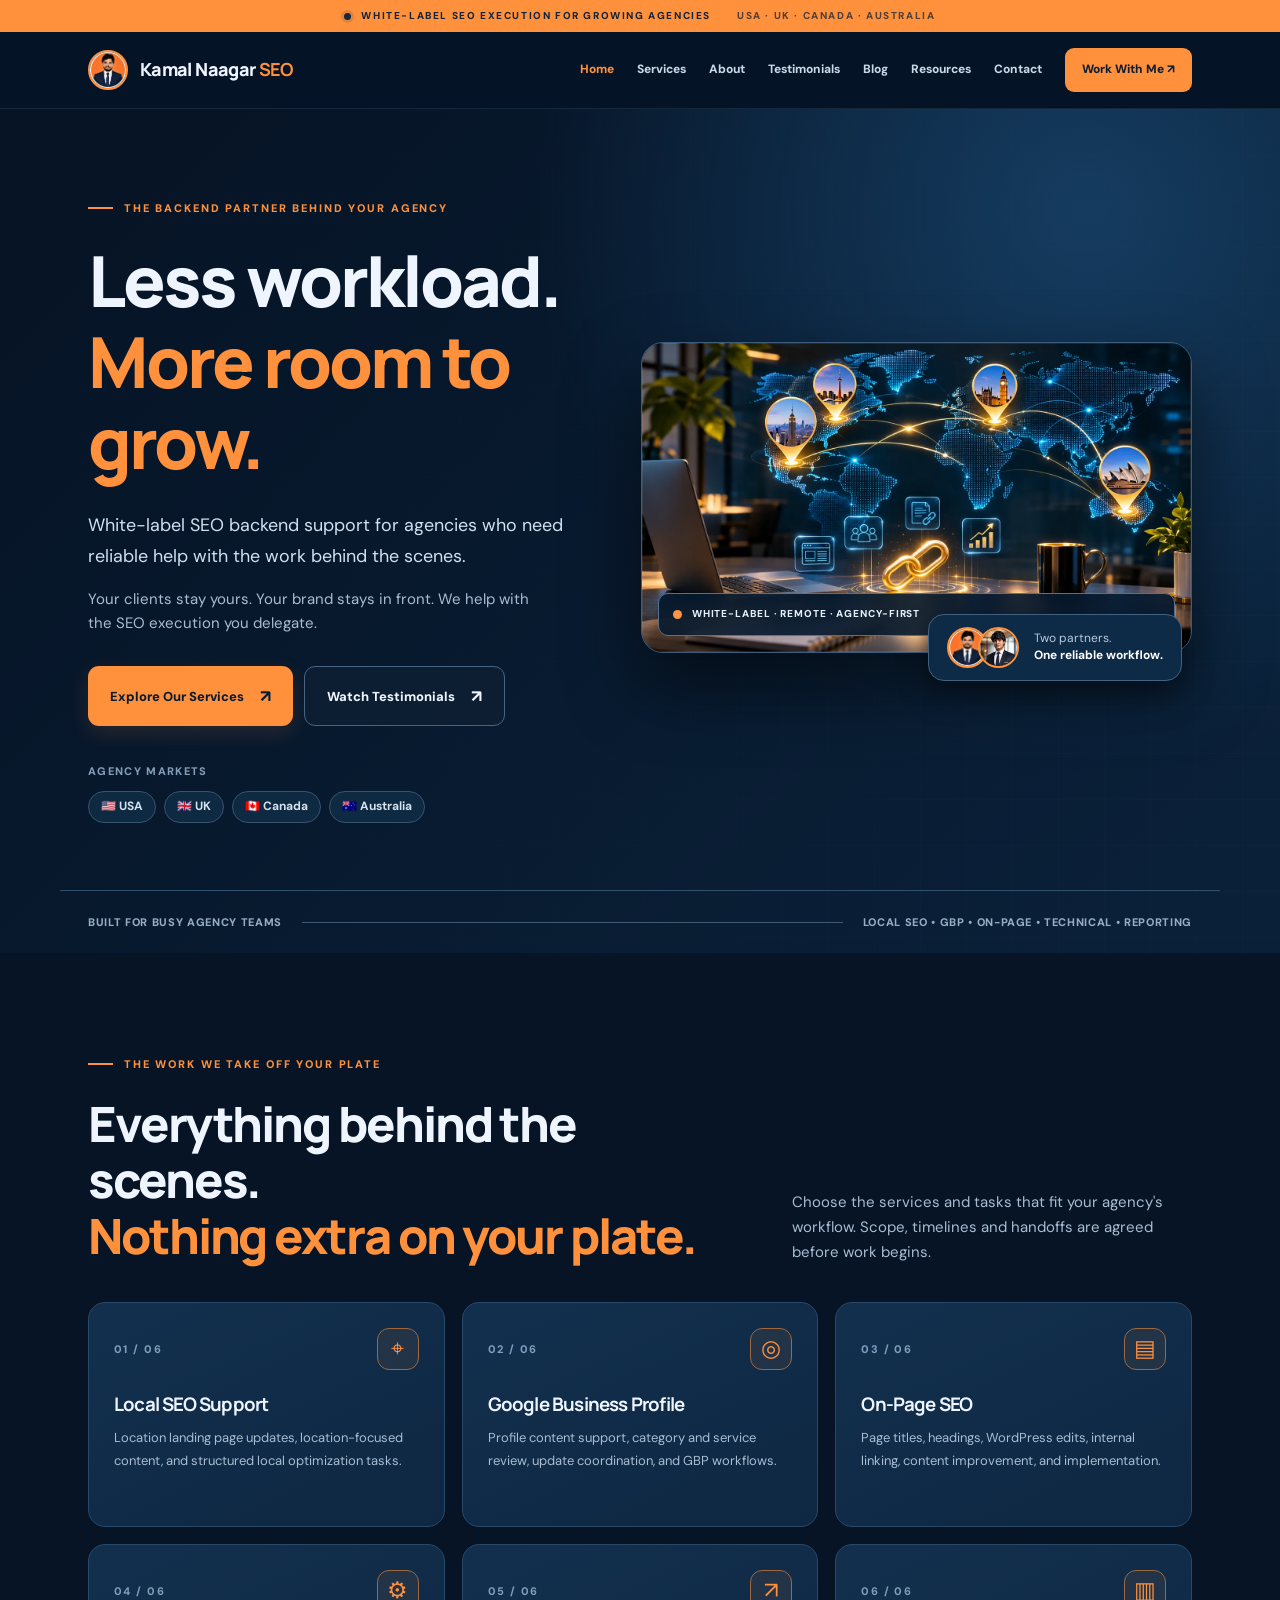
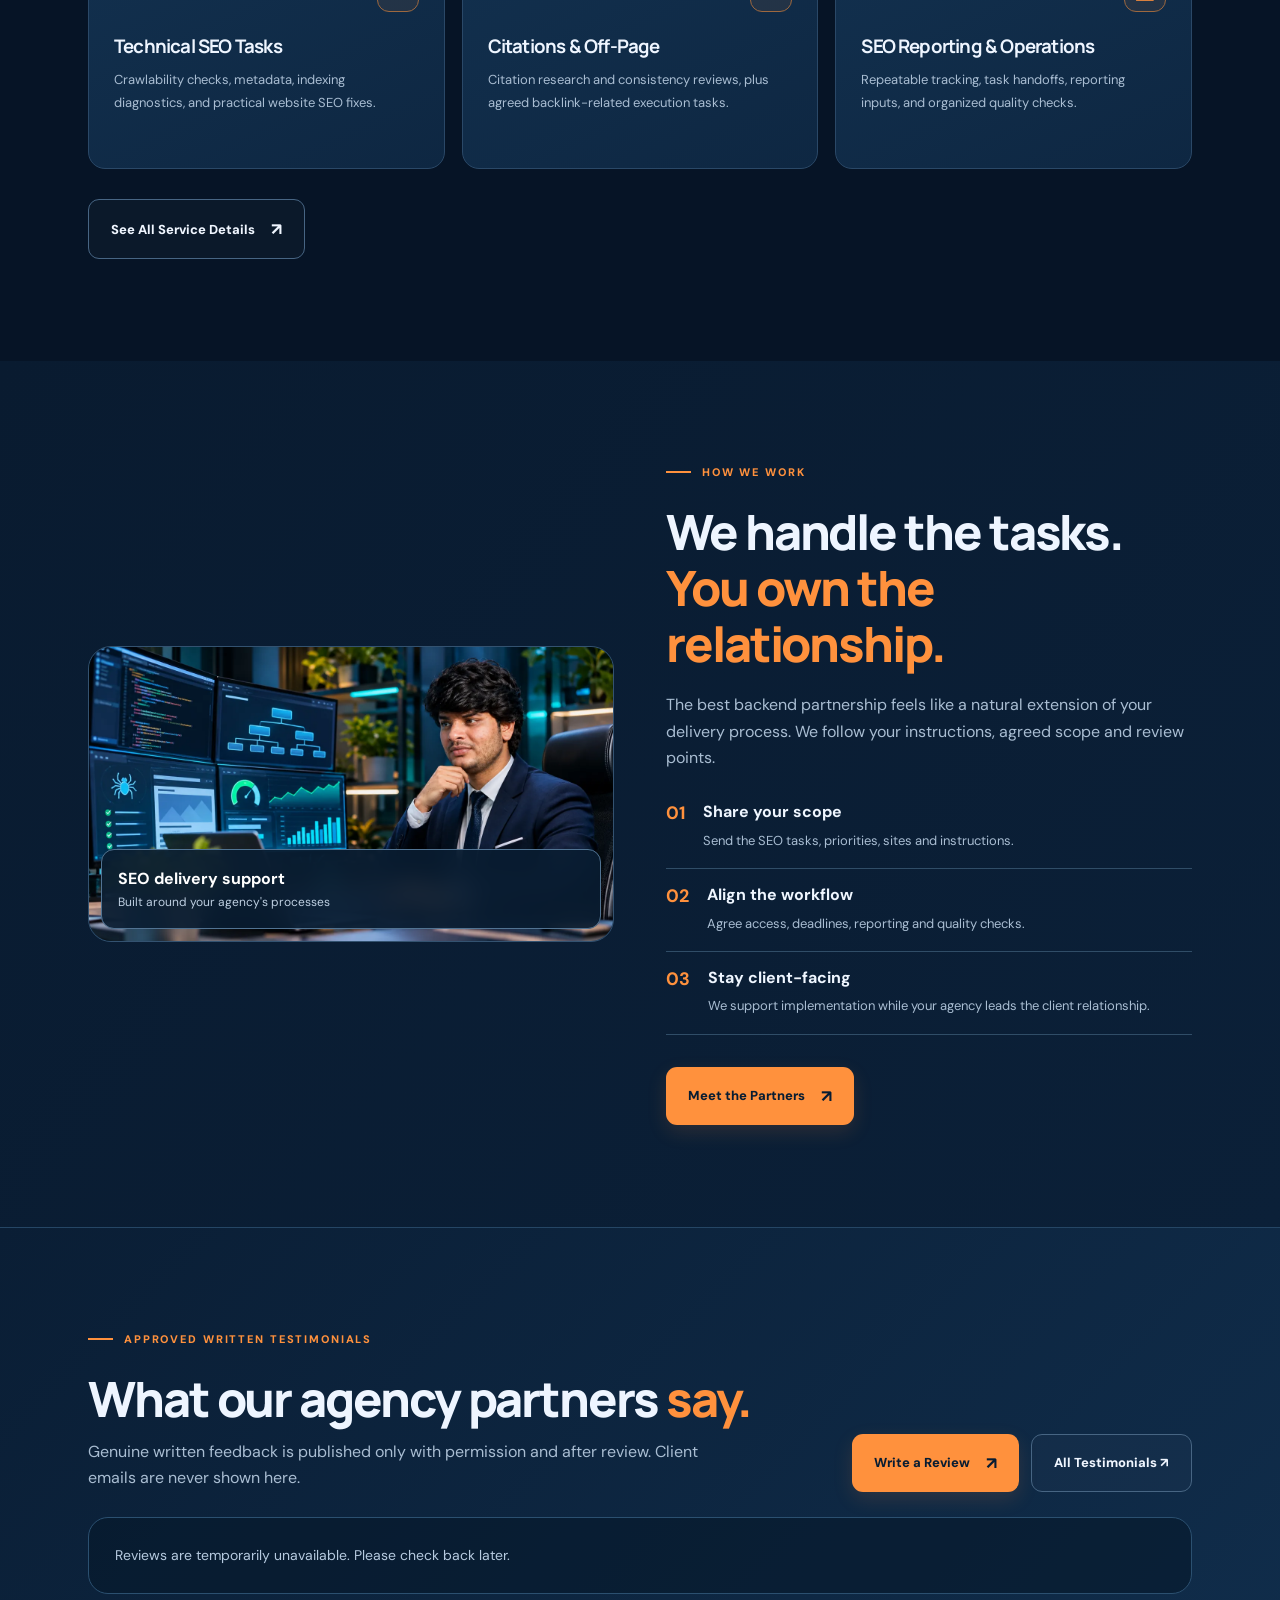
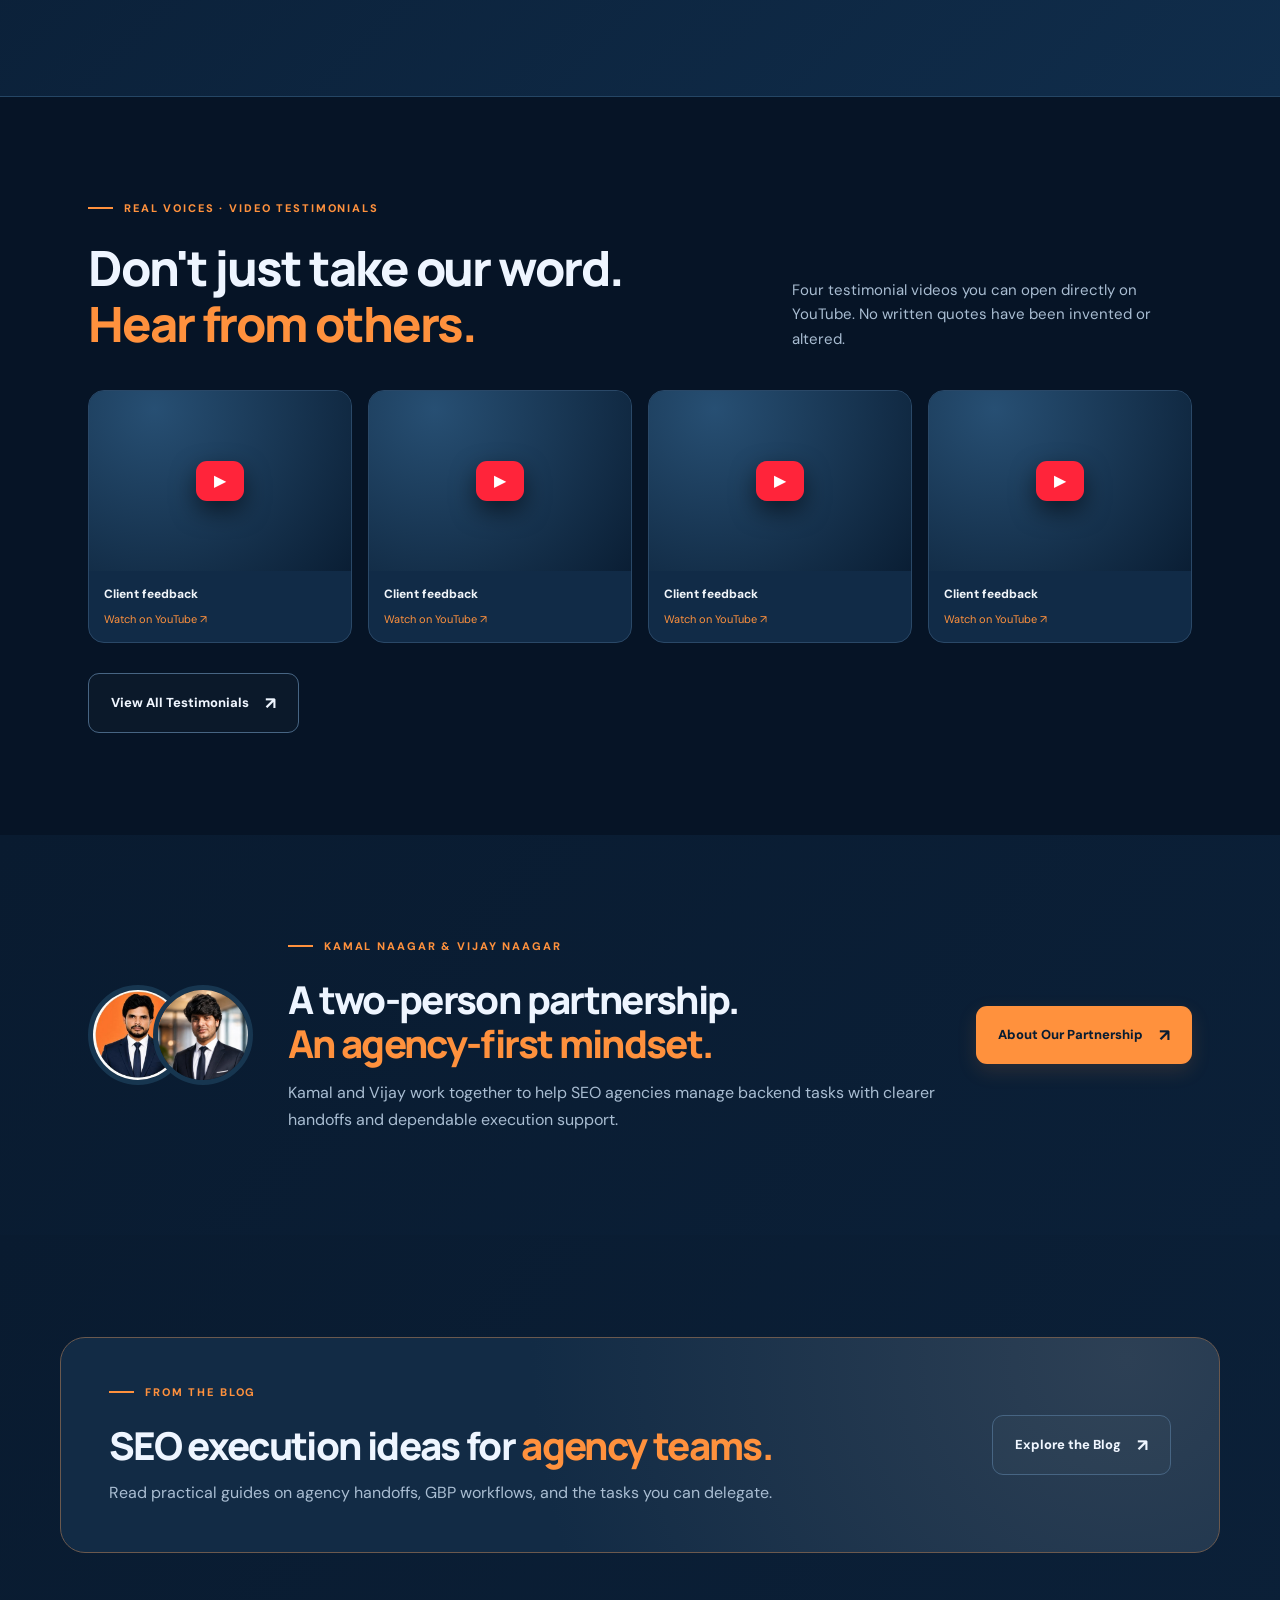
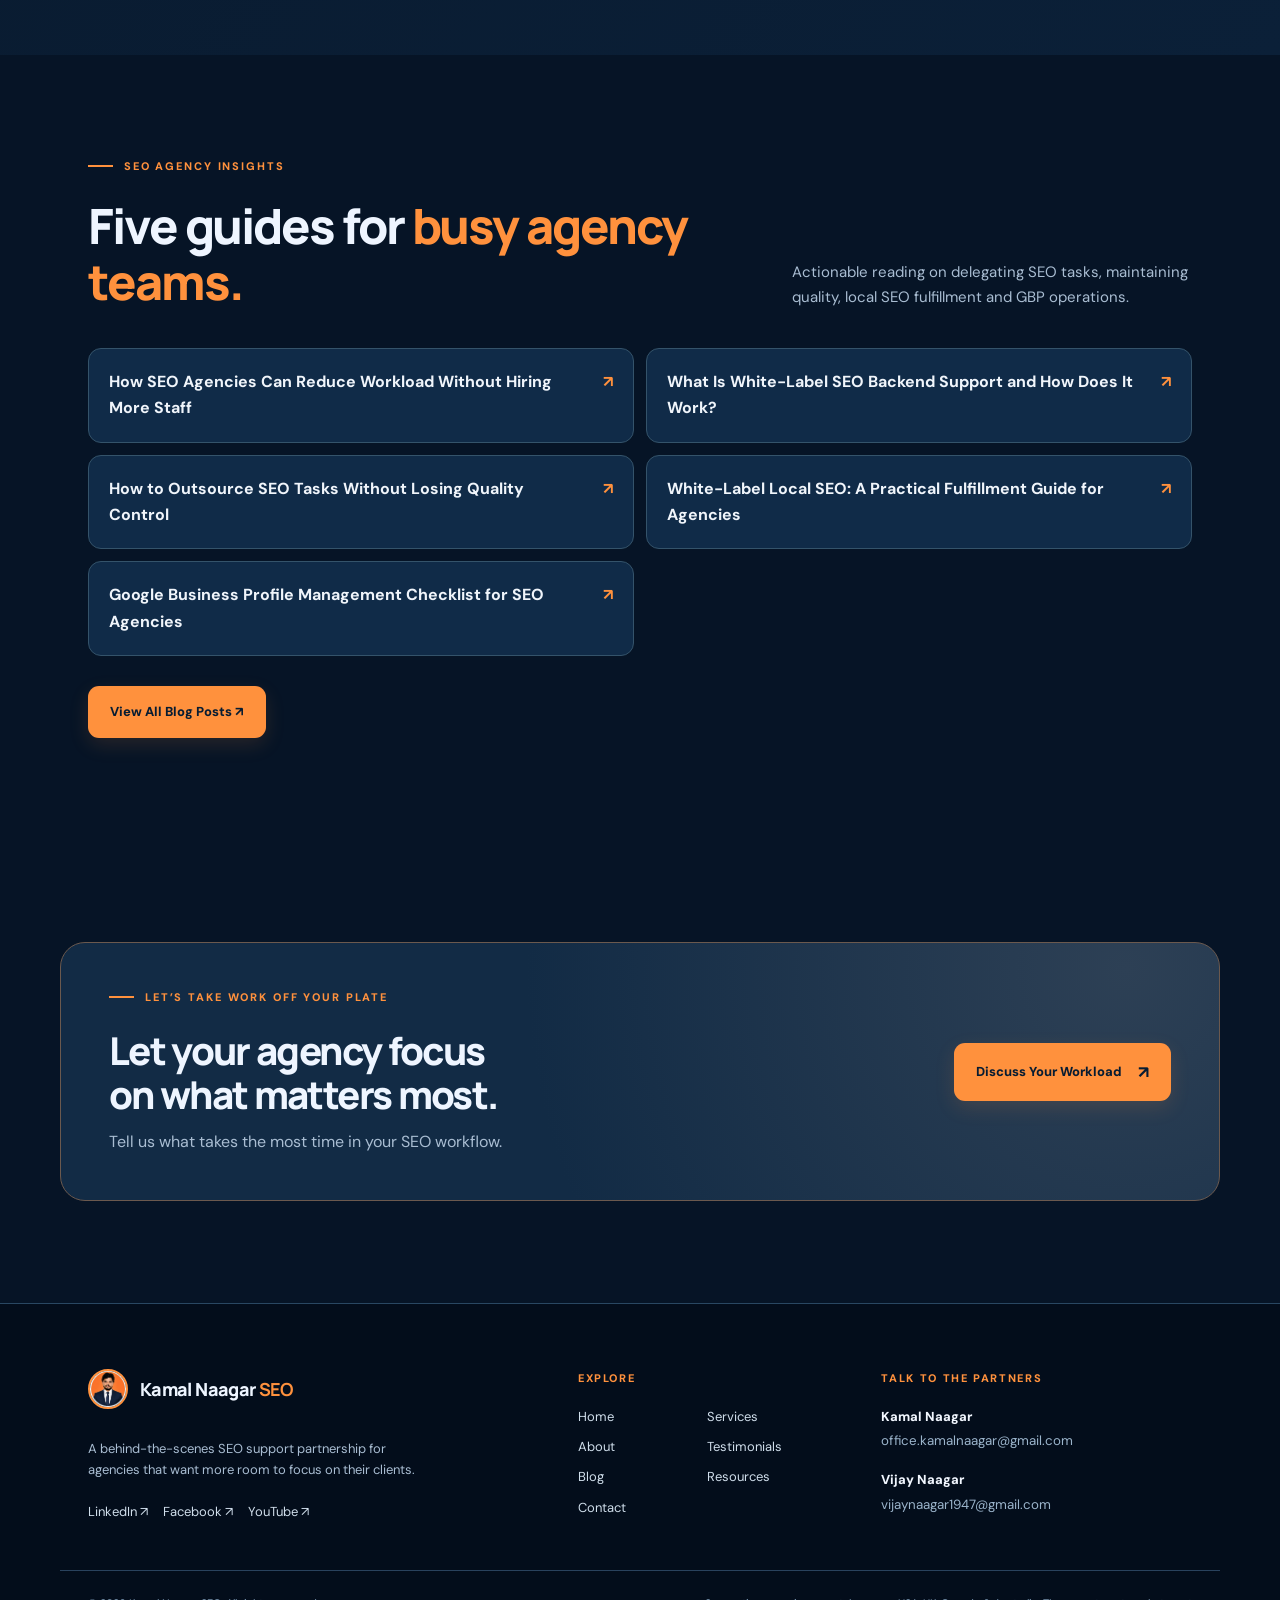
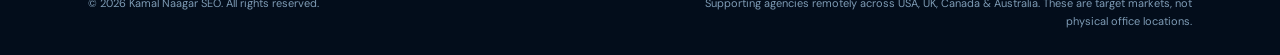
==== commit 4e72fd4a: "Add files via upload" ====
--- a/index.html
+++ b/index.html
@@ -161,4 +161,4 @@
 .live-review-fallback{display:none;color:#abc0d5;font-size:13px;margin-top:17px}
 @media(max-width:900px){.live-review-header{align-items:flex-start;flex-direction:column}.live-review-grid{grid-template-columns:repeat(2,minmax(0,1fr))}}
 @media(max-width:620px){.live-review-wrap{padding:16px}.live-review-grid{grid-template-columns:1fr}.live-review-card{padding:19px}.live-review-header .btn{width:100%}}
-</style><script defer="" src="live-reviews.js"></script></head><body><div class="topline"><span class="pulse"></span> WHITE-LABEL SEO EXECUTION FOR GROWING AGENCIES <span class="topline-right">USA · UK · CANADA · AUSTRALIA</span></div><header class="site-header"><div class="wrap nav-row"><a class="logo" href="index.html"><img alt="Kamal Naagar portrait mark" height="38" src="kamal.jpg" width="38"/><span>Kamal Naagar <b>SEO</b></span></a><button aria-controls="nav-links" aria-expanded="false" aria-label="Open navigation" class="menu-toggle" type="button"><span></span><span></span><span></span></button><nav aria-label="Main navigation" class="nav-links" id="nav-links"><a aria-current="page" href="index.html">Home</a><a href="services.html">Services</a><a href="about.html">About</a><a href="testimonials.html">Testimonials</a><a href="blog.html">Blog</a><a href="resources.html">Resources</a><a href="contact.html">Contact</a><a class="nav-cta" href="mailto:office.kamalnaagar@gmail.com?subject=White-Label%20SEO%20Backend%20Support%20Inquiry">Work With Me ↗</a></nav></div></header><main><section class="hero-home"><div class="wrap hero-layout"><div class="hero-copy"><div class="kicker"><span></span>THE BACKEND PARTNER BEHIND YOUR AGENCY</div><h1>Less workload.<br/><span>More room to grow.</span></h1><p class="intro">White-label SEO backend support for agencies who need reliable help with the work behind the scenes.</p><p class="support-text">Your clients stay yours. Your brand stays in front. We help with the SEO execution you delegate.</p><div class="hero-actions"><a class="btn btn-primary" href="services.html">Explore Our Services <span aria-hidden="true">↗</span></a><a class="btn btn-outline" href="testimonials.html">Watch Testimonials <span aria-hidden="true">↗</span></a></div><div class="market-label">AGENCY MARKETS <div class="market-pills"><span>🇺🇸 USA</span><span>🇬🇧 UK</span><span>🇨🇦 Canada</span><span>🇦🇺 Australia</span></div></div></div><div class="hero-art"><div class="art-frame"><img alt="Illustrative global digital network for remote agency support" fetchpriority="high" height="900" src="global.webp" width="1400"/><div class="art-label"><span class="eyedot"></span>WHITE-LABEL · REMOTE · AGENCY-FIRST</div></div><div class="hero-partners"><img alt="Kamal Naagar" src="kamal.jpg"/><img alt="Vijay Naagar" src="vijay.jpg"/><span>Two partners.<br/><strong>One reliable workflow.</strong></span></div></div></div><div class="wrap hero-bottom"><span>Built for busy agency teams</span><span class="hero-line"></span><span>Local SEO • GBP • On-Page • Technical • Reporting</span></div></section><section class="section"><div class="wrap"><div class="kicker"><span></span>THE WORK WE TAKE OFF YOUR PLATE</div><div class="section-heading"><div><h2>Everything behind the scenes.<br/><em>Nothing extra on your plate.</em></h2></div><p>Choose the services and tasks that fit your agency's workflow. Scope, timelines and handoffs are agreed before work begins.</p></div><div class="service-grid"><article class="service-card"><div class="card-top"><span class="service-num">01 / 06</span><span aria-hidden="true" class="service-icon">⌖</span></div><h3>Local SEO Support</h3><p>Location landing page updates, location-focused content, and structured local optimization tasks.</p></article><article class="service-card"><div class="card-top"><span class="service-num">02 / 06</span><span aria-hidden="true" class="service-icon">◎</span></div><h3>Google Business Profile</h3><p>Profile content support, category and service review, update coordination, and GBP workflows.</p></article><article class="service-card"><div class="card-top"><span class="service-num">03 / 06</span><span aria-hidden="true" class="service-icon">▤</span></div><h3>On-Page SEO</h3><p>Page titles, headings, WordPress edits, internal linking, content improvement, and implementation.</p></article><article class="service-card"><div class="card-top"><span class="service-num">04 / 06</span><span aria-hidden="true" class="service-icon">⚙</span></div><h3>Technical SEO Tasks</h3><p>Crawlability checks, metadata, indexing diagnostics, and practical website SEO fixes.</p></article><article class="service-card"><div class="card-top"><span class="service-num">05 / 06</span><span aria-hidden="true" class="service-icon">↗</span></div><h3>Citations &amp; Off-Page</h3><p>Citation research and consistency reviews, plus agreed backlink-related execution tasks.</p></article><article class="service-card"><div class="card-top"><span class="service-num">06 / 06</span><span aria-hidden="true" class="service-icon">▥</span></div><h3>SEO Reporting &amp; Operations</h3><p>Repeatable tracking, task handoffs, reporting inputs, and organized quality checks.</p></article></div><div class="center-action"><a class="btn btn-outline" href="services.html">See All Service Details <span aria-hidden="true">↗</span></a></div></div></section><section class="section section-alt"><div class="wrap editorial-grid"><div class="editorial-image"><img alt="Illustrative technical SEO workstations and analytics" height="900" loading="lazy" src="technical.webp" width="1400"/><div class="image-badge"><strong>SEO delivery support</strong><span>Built around your agency's processes</span></div></div><div class="editorial-copy"><div class="kicker"><span></span>HOW WE WORK</div><h2>We handle the tasks.<br/><em>You own the relationship.</em></h2><p>The best backend partnership feels like a natural extension of your delivery process. We follow your instructions, agreed scope and review points.</p><div class="timeline"><div><strong>01</strong><span><b>Share your scope</b><small>Send the SEO tasks, priorities, sites and instructions.</small></span></div><div><strong>02</strong><span><b>Align the workflow</b><small>Agree access, deadlines, reporting and quality checks.</small></span></div><div><strong>03</strong><span><b>Stay client-facing</b><small>We support implementation while your agency leads the client relationship.</small></span></div></div><a class="btn btn-primary" href="about.html">Meet the Partners <span aria-hidden="true">↗</span></a></div></div></section><section aria-labelledby="live-reviews-title" class="section live-review-section"><div class="wrap"><div class="kicker"><span></span>APPROVED WRITTEN TESTIMONIALS</div><div class="live-review-header"><div><h2 id="live-reviews-title">What our agency partners <em>say.</em></h2><p>Genuine written feedback is published only with permission and after review. Client emails are never shown here.</p></div><div class="live-review-actions"><a class="btn btn-primary" href="https://script.google.com/macros/s/AKfycbzjQeztnbbkZTa2PPKN3SHjemku4stoKA-5UUlIfIghC-hPxDO3k2UiVUeFcSsbtTk/exec" rel="noopener noreferrer" target="_blank">Write a Review <span aria-hidden="true">↗</span></a><a class="btn btn-outline" href="testimonials.html">All Testimonials ↗</a></div></div><div class="live-review-wrap" data-live-reviews="" data-max-reviews="3"><p aria-live="polite" class="live-review-info" data-reviews-status="" role="status">Loading approved client reviews…</p><div class="live-review-grid" data-reviews-grid="" hidden=""></div></div><p class="live-review-fallback">Reviews load using a secure public feed. No client email addresses are displayed.</p></div></section><section class="section"><div class="wrap"><div class="kicker"><span></span>REAL VOICES · VIDEO TESTIMONIALS</div><div class="section-heading"><div><h2>Don't just take our word.<br/><em>Hear from others.</em></h2></div><p>Four testimonial videos you can open directly on YouTube. No written quotes have been invented or altered.</p></div><div class="testimonial-grid"><a class="testimonial-card" href="https://www.youtube.com/watch?v=3HFFFrLKnqc" rel="noopener noreferrer" target="_blank"><div class="testimonial-visual"><img alt="Video thumbnail for Client feedback · Video 01" loading="lazy" onerror="this.style.display='none'" src="https://i.ytimg.com/vi/3HFFFrLKnqc/hqdefault.jpg"/><span aria-hidden="true" class="play-icon">▶</span></div><div class="test-info"><span>Client feedback · Video 01</span><span>Watch on YouTube ↗</span></div></a><a class="testimonial-card" href="https://www.youtube.com/watch?v=YvID2-nsrKQ" rel="noopener noreferrer" target="_blank"><div class="testimonial-visual"><img alt="Video thumbnail for Client feedback · Video 02" loading="lazy" onerror="this.style.display='none'" src="https://i.ytimg.com/vi/YvID2-nsrKQ/hqdefault.jpg"/><span aria-hidden="true" class="play-icon">▶</span></div><div class="test-info"><span>Client feedback · Video 02</span><span>Watch on YouTube ↗</span></div></a><a class="testimonial-card" href="https://www.youtube.com/shorts/nk5YbXqUpw0" rel="noopener noreferrer" target="_blank"><div class="testimonial-visual"><img alt="Video thumbnail for Client feedback · Short 03" loading="lazy" onerror="this.style.display='none'" src="https://i.ytimg.com/vi/nk5YbXqUpw0/hqdefault.jpg"/><span aria-hidden="true" class="play-icon">▶</span></div><div class="test-info"><span>Client feedback · Short 03</span><span>Watch on YouTube ↗</span></div></a><a class="testimonial-card" href="https://www.youtube.com/shorts/kAkJQXAwEa0" rel="noopener noreferrer" target="_blank"><div class="testimonial-visual"><img alt="Video thumbnail for Client feedback · Short 04" loading="lazy" onerror="this.style.display='none'" src="https://i.ytimg.com/vi/kAkJQXAwEa0/hqdefault.jpg"/><span aria-hidden="true" class="play-icon">▶</span></div><div class="test-info"><span>Client feedback · Short 04</span><span>Watch on YouTube ↗</span></div></a></div><div class="center-action"><a class="btn btn-outline" href="testimonials.html">View All Testimonials <span aria-hidden="true">↗</span></a></div></div></section><section class="section section-alt"><div class="wrap partner-callout"><div class="partner-stack"><img alt="Kamal Naagar" src="kamal.jpg"/><img alt="Vijay Naagar" src="vijay.jpg"/></div><div><div class="kicker"><span></span>KAMAL NAAGAR &amp; VIJAY NAAGAR</div><h2>A two-person partnership.<br/><em>An agency-first mindset.</em></h2><p>Kamal and Vijay work together to help SEO agencies manage backend tasks with clearer handoffs and dependable execution support.</p></div><a class="btn btn-primary" href="about.html">About Our Partnership <span aria-hidden="true">↗</span></a></div></section><section class="section section-alt"><div class="wrap cta-band"><div><div class="kicker"><span></span>FROM THE BLOG</div><h2>SEO execution ideas for <em>agency teams.</em></h2><p>Read practical guides on agency handoffs, GBP workflows, and the tasks you can delegate.</p></div><a class="btn btn-outline" href="blog.html">Explore the Blog <span aria-hidden="true">↗</span></a></div></section><section class="section" id="latest-insights"><div class="wrap"><div class="kicker"><span></span>SEO AGENCY INSIGHTS</div><div class="section-heading"><h2>Five guides for <em>busy agency teams.</em></h2><p>Actionable reading on delegating SEO tasks, maintaining quality, local SEO fulfillment and GBP operations.</p></div><div class="home-blog-links"><a href="seo-agency-workload-management.html">How SEO Agencies Can Reduce Workload Without Hiring More Staff <span>↗</span></a><a href="white-label-seo-backend-support.html">What Is White-Label SEO Backend Support and How Does It Work? <span>↗</span></a><a href="outsource-seo-quality-control.html">How to Outsource SEO Tasks Without Losing Quality Control <span>↗</span></a><a href="white-label-local-seo-for-agencies.html">White-Label Local SEO: A Practical Fulfillment Guide for Agencies <span>↗</span></a><a href="google-business-profile-agency-checklist.html">Google Business Profile Management Checklist for SEO Agencies <span>↗</span></a></div><div class="center-action"><a class="btn btn-primary" href="blog.html">View All Blog Posts ↗</a></div></div></section><section class="section"><div class="wrap cta-band"><div><div class="kicker"><span></span>LET’S TAKE WORK OFF YOUR PLATE</div><h2>Let your agency focus<br/>on what matters most.</h2><p>Tell us what takes the most time in your SEO workflow.</p></div><a class="btn btn-primary" href="mailto:office.kamalnaagar@gmail.com?subject=White-Label%20SEO%20Backend%20Support%20Inquiry">Discuss Your Workload <span aria-hidden="true">↗</span></a></div></section></main><footer class="site-footer"><div class="wrap footer-main"><div class="foot-about"><a class="logo" href="index.html"><img alt="Kamal Naagar portrait mark" height="38" src="kamal.jpg" width="38"/><span>Kamal Naagar <b>SEO</b></span></a><p>A behind-the-scenes SEO support partnership for agencies that want more room to focus on their clients.</p><div class="social-links"><a href="https://in.linkedin.com/in/kamal-naagar-seo" rel="noopener noreferrer" target="_blank">LinkedIn ↗</a><a href="https://www.facebook.com/kamal.naagar.5" rel="noopener noreferrer" target="_blank">Facebook ↗</a><a href="https://www.youtube.com/@kamalnaagarseo" rel="noopener noreferrer" target="_blank">YouTube ↗</a></div></div><div><span class="foot-label">Explore</span><div class="footer-nav"><a href="index.html">Home</a><a href="services.html">Services</a><a href="about.html">About</a><a href="testimonials.html">Testimonials</a><a href="blog.html">Blog</a><a href="resources.html">Resources</a><a href="contact.html">Contact</a></div></div><div><span class="foot-label">Talk to the partners</span><a class="foot-email" href="mailto:office.kamalnaagar@gmail.com">Kamal Naagar</a><small>office.kamalnaagar@gmail.com</small><a class="foot-email" href="mailto:vijaynaagar1947@gmail.com">Vijay Naagar</a><small>vijaynaagar1947@gmail.com</small></div></div><div class="wrap bottomline"><span>© 2026 Kamal Naagar SEO. All rights reserved.</span><span>Supporting agencies remotely across USA, UK, Canada &amp; Australia. These are target markets, not physical office locations.</span></div></footer></body></html>+</style><script defer="" src="live-reviews.js"></script></head><body><div class="topline"><span class="pulse"></span> WHITE-LABEL SEO EXECUTION FOR GROWING AGENCIES <span class="topline-right">USA · UK · CANADA · AUSTRALIA</span></div><header class="site-header"><div class="wrap nav-row"><a class="logo" href="index.html"><img alt="Kamal Naagar portrait mark" height="38" src="kamal.jpg" width="38"/><span>Kamal Naagar <b>SEO</b></span></a><button aria-controls="nav-links" aria-expanded="false" aria-label="Open navigation" class="menu-toggle" type="button"><span></span><span></span><span></span></button><nav aria-label="Main navigation" class="nav-links" id="nav-links"><a aria-current="page" href="index.html">Home</a><a href="services.html">Services</a><a href="about.html">About</a><a href="testimonials.html">Testimonials</a><a href="blog.html">Blog</a><a href="resources.html">Resources</a><a href="contact.html">Contact</a><a class="nav-cta" href="mailto:office.kamalnaagar@gmail.com?subject=White-Label%20SEO%20Backend%20Support%20Inquiry">Work With Me ↗</a></nav></div></header><main><section class="hero-home"><div class="wrap hero-layout"><div class="hero-copy"><div class="kicker"><span></span>THE BACKEND PARTNER BEHIND YOUR AGENCY</div><h1>Less workload.<br/><span>More room to grow.</span></h1><p class="intro">White-label SEO backend support for agencies who need reliable help with the work behind the scenes.</p><p class="support-text">Your clients stay yours. Your brand stays in front. We help with the SEO execution you delegate.</p><div class="hero-actions"><a class="btn btn-primary" href="services.html">Explore Our Services <span aria-hidden="true">↗</span></a><a class="btn btn-outline" href="testimonials.html">Watch Testimonials <span aria-hidden="true">↗</span></a></div><div class="market-label">AGENCY MARKETS <div class="market-pills"><span>🇺🇸 USA</span><span>🇬🇧 UK</span><span>🇨🇦 Canada</span><span>🇦🇺 Australia</span></div></div></div><div class="hero-art"><div class="art-frame"><img alt="Illustrative global digital network for remote agency support" fetchpriority="high" height="900" src="global.webp" width="1400"/><div class="art-label"><span class="eyedot"></span>WHITE-LABEL · REMOTE · AGENCY-FIRST</div></div><div class="hero-partners"><img alt="Kamal Naagar" src="kamal.jpg"/><img alt="Vijay Naagar" src="vijay.jpg"/><span>Two partners.<br/><strong>One reliable workflow.</strong></span></div></div></div><div class="wrap hero-bottom"><span>Built for busy agency teams</span><span class="hero-line"></span><span>Local SEO • GBP • On-Page • Technical • Reporting</span></div></section><section class="section"><div class="wrap"><div class="kicker"><span></span>THE WORK WE TAKE OFF YOUR PLATE</div><div class="section-heading"><div><h2>Everything behind the scenes.<br/><em>Nothing extra on your plate.</em></h2></div><p>Choose the services and tasks that fit your agency's workflow. Scope, timelines and handoffs are agreed before work begins.</p></div><div class="service-grid"><article class="service-card"><div class="card-top"><span class="service-num">01 / 06</span><span aria-hidden="true" class="service-icon">⌖</span></div><h3>Local SEO Support</h3><p>Location landing page updates, location-focused content, and structured local optimization tasks.</p></article><article class="service-card"><div class="card-top"><span class="service-num">02 / 06</span><span aria-hidden="true" class="service-icon">◎</span></div><h3>Google Business Profile</h3><p>Profile content support, category and service review, update coordination, and GBP workflows.</p></article><article class="service-card"><div class="card-top"><span class="service-num">03 / 06</span><span aria-hidden="true" class="service-icon">▤</span></div><h3>On-Page SEO</h3><p>Page titles, headings, WordPress edits, internal linking, content improvement, and implementation.</p></article><article class="service-card"><div class="card-top"><span class="service-num">04 / 06</span><span aria-hidden="true" class="service-icon">⚙</span></div><h3>Technical SEO Tasks</h3><p>Crawlability checks, metadata, indexing diagnostics, and practical website SEO fixes.</p></article><article class="service-card"><div class="card-top"><span class="service-num">05 / 06</span><span aria-hidden="true" class="service-icon">↗</span></div><h3>Citations &amp; Off-Page</h3><p>Citation research and consistency reviews, plus agreed backlink-related execution tasks.</p></article><article class="service-card"><div class="card-top"><span class="service-num">06 / 06</span><span aria-hidden="true" class="service-icon">▥</span></div><h3>SEO Reporting &amp; Operations</h3><p>Repeatable tracking, task handoffs, reporting inputs, and organized quality checks.</p></article></div><div class="center-action"><a class="btn btn-outline" href="services.html">See All Service Details <span aria-hidden="true">↗</span></a></div></div></section><section class="section section-alt"><div class="wrap editorial-grid"><div class="editorial-image"><img alt="Illustrative technical SEO workstations and analytics" height="900" loading="lazy" src="technical.webp" width="1400"/><div class="image-badge"><strong>SEO delivery support</strong><span>Built around your agency's processes</span></div></div><div class="editorial-copy"><div class="kicker"><span></span>HOW WE WORK</div><h2>We handle the tasks.<br/><em>You own the relationship.</em></h2><p>The best backend partnership feels like a natural extension of your delivery process. We follow your instructions, agreed scope and review points.</p><div class="timeline"><div><strong>01</strong><span><b>Share your scope</b><small>Send the SEO tasks, priorities, sites and instructions.</small></span></div><div><strong>02</strong><span><b>Align the workflow</b><small>Agree access, deadlines, reporting and quality checks.</small></span></div><div><strong>03</strong><span><b>Stay client-facing</b><small>We support implementation while your agency leads the client relationship.</small></span></div></div><a class="btn btn-primary" href="about.html">Meet the Partners <span aria-hidden="true">↗</span></a></div></div></section><section aria-labelledby="live-reviews-title" class="section live-review-section"><div class="wrap"><div class="kicker"><span></span>APPROVED WRITTEN TESTIMONIALS</div><div class="live-review-header"><div><h2 id="live-reviews-title">What our agency partners <em>say.</em></h2><p>Genuine written feedback is published only with permission and after review. Client emails are never shown here.</p></div><div class="live-review-actions"><a class="btn btn-primary" href="https://script.google.com/macros/s/AKfycbzjQeztnbbkZTa2PPKN3SHjemku4stoKA-5UUlIfIghC-hPxDO3k2UiVUeFcSsbtTk/exec" rel="noopener noreferrer" target="_blank">Write a Review <span aria-hidden="true">↗</span></a><a class="btn btn-outline" href="testimonials.html">All Testimonials ↗</a></div></div><div class="live-review-wrap" data-live-reviews="" data-max-reviews="3"><p aria-live="polite" class="live-review-info" data-reviews-status="" role="status">Loading approved client reviews…</p><div class="live-review-grid" data-reviews-grid="" hidden=""></div></div><p class="live-review-fallback">Reviews load using a secure public feed. No client email addresses are displayed.</p></div></section><section class="section"><div class="wrap"><div class="kicker"><span></span>REAL VOICES · VIDEO TESTIMONIALS</div><div class="section-heading"><div><h2>Don't just take our word.<br/><em>Hear from others.</em></h2></div><p>Four testimonial videos you can open directly on YouTube. No written quotes have been invented or altered.</p></div><div class="testimonial-grid"><a class="testimonial-card" href="https://www.youtube.com/watch?v=3HFFFrLKnqc" rel="noopener noreferrer" target="_blank"><div class="testimonial-visual"><img alt="Video thumbnail for Client feedback" loading="lazy" onerror="this.style.display='none'" src="https://i.ytimg.com/vi/3HFFFrLKnqc/hqdefault.jpg"/><span aria-hidden="true" class="play-icon">▶</span></div><div class="test-info"><span>Client feedback</span><span>Watch on YouTube ↗</span></div></a><a class="testimonial-card" href="https://www.youtube.com/watch?v=YvID2-nsrKQ" rel="noopener noreferrer" target="_blank"><div class="testimonial-visual"><img alt="Video thumbnail for Client feedback" loading="lazy" onerror="this.style.display='none'" src="https://i.ytimg.com/vi/YvID2-nsrKQ/hqdefault.jpg"/><span aria-hidden="true" class="play-icon">▶</span></div><div class="test-info"><span>Client feedback</span><span>Watch on YouTube ↗</span></div></a><a class="testimonial-card" href="https://www.youtube.com/shorts/nk5YbXqUpw0" rel="noopener noreferrer" target="_blank"><div class="testimonial-visual"><img alt="Video thumbnail for Client feedback" loading="lazy" onerror="this.style.display='none'" src="https://i.ytimg.com/vi/nk5YbXqUpw0/hqdefault.jpg"/><span aria-hidden="true" class="play-icon">▶</span></div><div class="test-info"><span>Client feedback</span><span>Watch on YouTube ↗</span></div></a><a class="testimonial-card" href="https://www.youtube.com/shorts/kAkJQXAwEa0" rel="noopener noreferrer" target="_blank"><div class="testimonial-visual"><img alt="Video thumbnail for Client feedback" loading="lazy" onerror="this.style.display='none'" src="https://i.ytimg.com/vi/kAkJQXAwEa0/hqdefault.jpg"/><span aria-hidden="true" class="play-icon">▶</span></div><div class="test-info"><span>Client feedback</span><span>Watch on YouTube ↗</span></div></a></div><div class="center-action"><a class="btn btn-outline" href="testimonials.html">View All Testimonials <span aria-hidden="true">↗</span></a></div></div></section><section class="section section-alt"><div class="wrap partner-callout"><div class="partner-stack"><img alt="Kamal Naagar" src="kamal.jpg"/><img alt="Vijay Naagar" src="vijay.jpg"/></div><div><div class="kicker"><span></span>KAMAL NAAGAR &amp; VIJAY NAAGAR</div><h2>A two-person partnership.<br/><em>An agency-first mindset.</em></h2><p>Kamal and Vijay work together to help SEO agencies manage backend tasks with clearer handoffs and dependable execution support.</p></div><a class="btn btn-primary" href="about.html">About Our Partnership <span aria-hidden="true">↗</span></a></div></section><section class="section section-alt"><div class="wrap cta-band"><div><div class="kicker"><span></span>FROM THE BLOG</div><h2>SEO execution ideas for <em>agency teams.</em></h2><p>Read practical guides on agency handoffs, GBP workflows, and the tasks you can delegate.</p></div><a class="btn btn-outline" href="blog.html">Explore the Blog <span aria-hidden="true">↗</span></a></div></section><section class="section" id="latest-insights"><div class="wrap"><div class="kicker"><span></span>SEO AGENCY INSIGHTS</div><div class="section-heading"><h2>Five guides for <em>busy agency teams.</em></h2><p>Actionable reading on delegating SEO tasks, maintaining quality, local SEO fulfillment and GBP operations.</p></div><div class="home-blog-links"><a href="seo-agency-workload-management.html">How SEO Agencies Can Reduce Workload Without Hiring More Staff <span>↗</span></a><a href="white-label-seo-backend-support.html">What Is White-Label SEO Backend Support and How Does It Work? <span>↗</span></a><a href="outsource-seo-quality-control.html">How to Outsource SEO Tasks Without Losing Quality Control <span>↗</span></a><a href="white-label-local-seo-for-agencies.html">White-Label Local SEO: A Practical Fulfillment Guide for Agencies <span>↗</span></a><a href="google-business-profile-agency-checklist.html">Google Business Profile Management Checklist for SEO Agencies <span>↗</span></a></div><div class="center-action"><a class="btn btn-primary" href="blog.html">View All Blog Posts ↗</a></div></div></section><section class="section"><div class="wrap cta-band"><div><div class="kicker"><span></span>LET’S TAKE WORK OFF YOUR PLATE</div><h2>Let your agency focus<br/>on what matters most.</h2><p>Tell us what takes the most time in your SEO workflow.</p></div><a class="btn btn-primary" href="mailto:office.kamalnaagar@gmail.com?subject=White-Label%20SEO%20Backend%20Support%20Inquiry">Discuss Your Workload <span aria-hidden="true">↗</span></a></div></section></main><footer class="site-footer"><div class="wrap footer-main"><div class="foot-about"><a class="logo" href="index.html"><img alt="Kamal Naagar portrait mark" height="38" src="kamal.jpg" width="38"/><span>Kamal Naagar <b>SEO</b></span></a><p>A behind-the-scenes SEO support partnership for agencies that want more room to focus on their clients.</p><div class="social-links"><a href="https://in.linkedin.com/in/kamal-naagar-seo" rel="noopener noreferrer" target="_blank">LinkedIn ↗</a><a href="https://www.facebook.com/kamal.naagar.5" rel="noopener noreferrer" target="_blank">Facebook ↗</a><a href="https://www.youtube.com/@kamalnaagarseo" rel="noopener noreferrer" target="_blank">YouTube ↗</a></div></div><div><span class="foot-label">Explore</span><div class="footer-nav"><a href="index.html">Home</a><a href="services.html">Services</a><a href="about.html">About</a><a href="testimonials.html">Testimonials</a><a href="blog.html">Blog</a><a href="resources.html">Resources</a><a href="contact.html">Contact</a></div></div><div><span class="foot-label">Talk to the partners</span><a class="foot-email" href="mailto:office.kamalnaagar@gmail.com">Kamal Naagar</a><small>office.kamalnaagar@gmail.com</small><a class="foot-email" href="mailto:vijaynaagar1947@gmail.com">Vijay Naagar</a><small>vijaynaagar1947@gmail.com</small></div></div><div class="wrap bottomline"><span>© 2026 Kamal Naagar SEO. All rights reserved.</span><span>Supporting agencies remotely across USA, UK, Canada &amp; Australia. These are target markets, not physical office locations.</span></div></footer></body></html>
